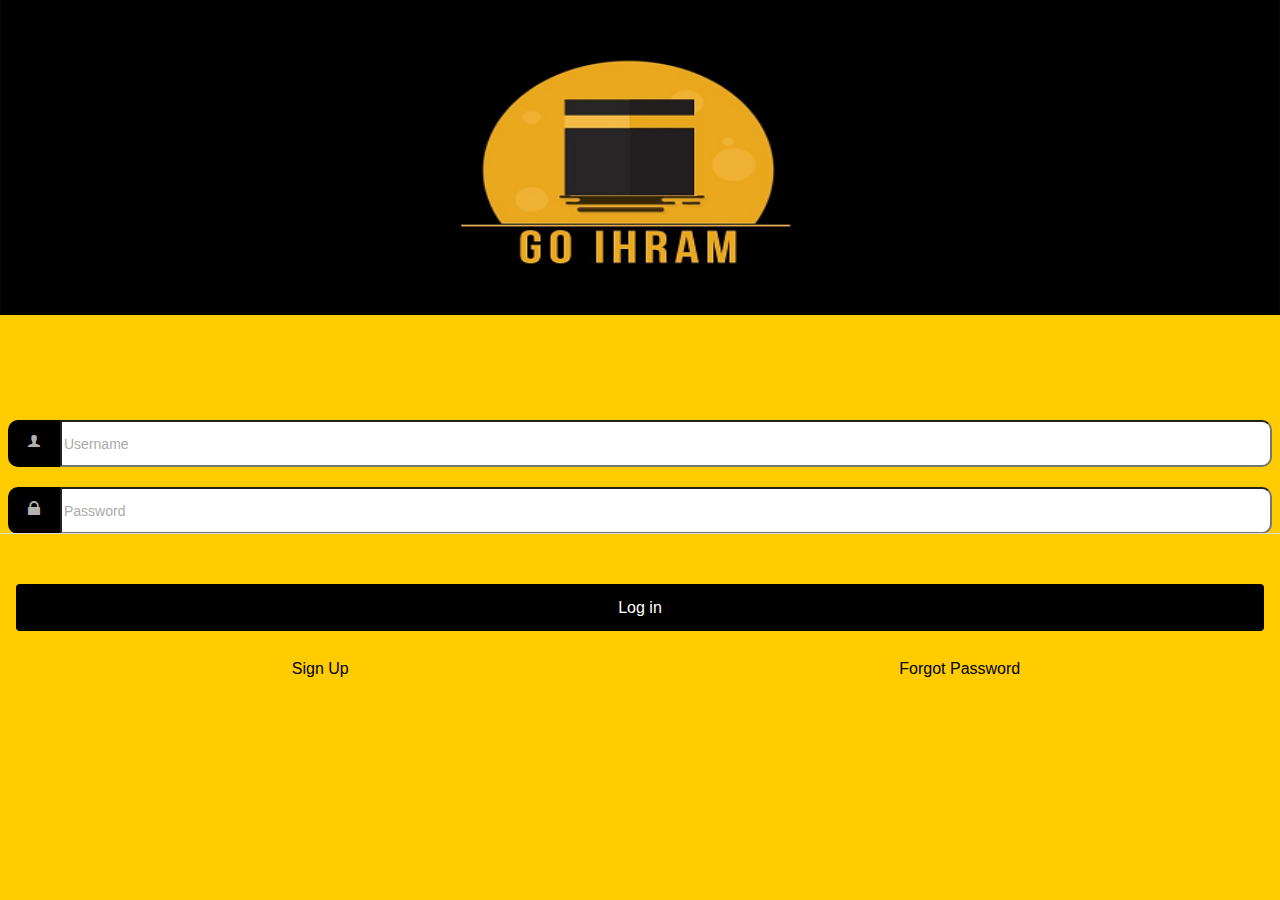
==== www/index.html @ c7a4c8c2 "www" ====
<!DOCTYPE html>
<html>

<head>
    <meta charset="utf-8">
    <meta name="viewport" content="initial-scale=1, maximum-scale=1, user-scalable=no, width=device-width">
    <title></title>

    <link href="css/rzslider.min.css" rel="stylesheet">

    <!-- compiled css output -->
    <link href="css/ionic.app.css" rel="stylesheet">
    <link href="css/style.css" rel="stylesheet">
    <!-- ionic/angularjs js -->
    <script src="lib/ionic/js/ionic.bundle.js"></script>

    <!-- cordova script (this will be a 404 during development) -->
    <script src="cordova.js"></script>

    <!-- your app's js -->
    <script src="js/app.js"></script>
    <script src="js/rzslider.min.js"></script>
    <script src="js/controllers.js"></script>
</head>

<body ng-app="starter">
    <ion-nav-view>
    </ion-nav-view>
</body>

</html>
---- www/css/rzslider.min.css ----
/*! angularjs-slider - v2.10.4 -  (c) Rafal Zajac <rzajac@gmail.com>, Valentin Hervieu <valentin@hervieu.me>, Jussi Saarivirta <jusasi@gmail.com>, Angelin Sirbu <angelin.sirbu@gmail.com> -  https://github.com/angular-slider/angularjs-slider -  2016-03-16 */
rzslider{position:relative;display:inline-block;width:100%;height:4px;margin:35px 0 15px 0;vertical-align:middle;-webkit-user-select:none;-moz-user-select:none;-ms-user-select:none;user-select:none}rzslider[disabled]{cursor:not-allowed}rzslider[disabled] .rz-pointer{cursor:not-allowed;background-color:#d8e0f3}rzslider span{position:absolute;display:inline-block;white-space:nowrap}rzslider .rz-base{width:100%;height:100%;padding:0}rzslider .rz-bar-wrapper{left:0;z-index:1;width:100%;height:32px;padding-top:16px;margin-top:-16px;box-sizing:border-box}rzslider .rz-bar-wrapper.rz-draggable{cursor:move}rzslider .rz-bar{left:0;z-index:1;width:100%;height:4px;background:#d8e0f3;-webkit-border-radius:2px;-moz-border-radius:2px;border-radius:2px}rzslider .rz-bar.rz-selection{z-index:2;background:#0db9f0;-webkit-border-radius:2px;-moz-border-radius:2px;border-radius:2px}rzslider .rz-pointer{top:-14px;z-index:3;width:32px;height:32px;cursor:pointer;background-color:#0db9f0;-webkit-border-radius:16px;-moz-border-radius:16px;border-radius:16px}rzslider .rz-pointer:after{position:absolute;top:12px;left:12px;width:8px;height:8px;background:#fff;-webkit-border-radius:4px;-moz-border-radius:4px;border-radius:4px;content:''}rzslider .rz-pointer:hover:after{background-color:#fff}rzslider .rz-pointer.rz-active{z-index:4}rzslider .rz-pointer.rz-active:after{background-color:#451aff}rzslider .rz-bubble{bottom:16px;padding:1px 3px;color:#55637d;cursor:default}rzslider .rz-bubble.rz-selection{top:16px}rzslider .rz-bubble.rz-limit{color:#55637d}rzslider .rz-ticks{position:absolute;top:-3px;left:0;z-index:1;display:-webkit-flex;display:-ms-flexbox;display:flex;width:100%;height:0;padding:0 11px;margin:0;list-style:none;box-sizing:border-box;-webkit-justify-content:space-between;-ms-flex-pack:justify;justify-content:space-between}rzslider .rz-ticks .rz-tick{width:10px;height:10px;text-align:center;cursor:pointer;background:#d8e0f3;border-radius:50%}rzslider .rz-ticks .rz-tick.rz-selected{background:#0db9f0}rzslider .rz-ticks .rz-tick .rz-tick-value{position:absolute;top:-30px;transform:translate(-50%,0)}rzslider.rz-vertical{position:relative;width:4px;height:100%;padding:0;margin:0 20px;vertical-align:baseline}rzslider.rz-vertical .rz-base{width:100%;height:100%;padding:0}rzslider.rz-vertical .rz-bar-wrapper{top:auto;left:0;width:32px;height:100%;padding:0 0 0 16px;margin:0 0 0 -16px}rzslider.rz-vertical .rz-bar{bottom:0;left:auto;width:4px;height:100%}rzslider.rz-vertical .rz-pointer{top:auto;bottom:0;left:-14px!important}rzslider.rz-vertical .rz-bubble{bottom:0;left:16px!important;margin-left:3px}rzslider.rz-vertical .rz-bubble.rz-selection{top:auto;left:16px!important}rzslider.rz-vertical .rz-ticks{top:0;left:-3px;z-index:1;width:0;height:100%;padding:11px 0;-webkit-flex-direction:column-reverse;-ms-flex-direction:column-reverse;flex-direction:column-reverse}rzslider.rz-vertical .rz-ticks .rz-tick{vertical-align:middle}rzslider.rz-vertical .rz-ticks .rz-tick .rz-tick-value{top:auto;right:-30px;transform:translate(0,-28%)}
---- www/css/ionic.app.css ----
@charset "UTF-8";
/*
To customize the look and feel of Ionic, you can override the variables
in ionic's _variables.scss file.

For example, you might change some of the default colors:

$light:                           #fff !default;
$stable:                          #f8f8f8 !default;
$positive:                        #387ef5 !default;
$calm:                            #11c1f3 !default;
$balanced:                        #33cd5f !default;
$energized:                       #ffc900 !default;
$assertive:                       #ef473a !default;
$royal:                           #886aea !default;
$dark:                            #444 !default;
*/
.my-view {
  background-color: #FFCC00;
  border-bottom-color: #FFCC00 !important; }
  .my-view ul a {
    text-align: center;
    border-top-color: #FFCC00;
    border-bottom-color: #FFCC00; }

.bg, ion-content, list, ion-header-bar {
  background: #FFCC00 !important;
  border-bottom-color: #FFCC00 !important; }

.item {
  border-width: 0px; }

input {
  width: 100%;
  border-top-right-radius: 10px;
  border-bottom-right-radius: 10px; }

/*!
  Ionicons, v2.0.1
  Created by Ben Sperry for the Ionic Framework, http://ionicons.com/
  https://twitter.com/benjsperry  https://twitter.com/ionicframework
  MIT License: https://github.com/driftyco/ionicons

  Android-style icons originally built by Google’s
  Material Design Icons: https://github.com/google/material-design-icons
  used under CC BY http://creativecommons.org/licenses/by/4.0/
  Modified icons to fit ionicon’s grid from original.
*/
@font-face {
  font-family: "Ionicons";
  src: url("../lib/ionic/fonts/ionicons.eot?v=2.0.1");
  src: url("../lib/ionic/fonts/ionicons.eot?v=2.0.1#iefix") format("embedded-opentype"), url("../lib/ionic/fonts/ionicons.ttf?v=2.0.1") format("truetype"), url("../lib/ionic/fonts/ionicons.woff?v=2.0.1") format("woff"), url("../lib/ionic/fonts/ionicons.woff") format("woff"), url("../lib/ionic/fonts/ionicons.svg?v=2.0.1#Ionicons") format("svg");
  font-weight: normal;
  font-style: normal; }

.ion, .ionicons,
.ion-alert:before,
.ion-alert-circled:before,
.ion-android-add:before,
.ion-android-add-circle:before,
.ion-android-alarm-clock:before,
.ion-android-alert:before,
.ion-android-apps:before,
.ion-android-archive:before,
.ion-android-arrow-back:before,
.ion-android-arrow-down:before,
.ion-android-arrow-dropdown:before,
.ion-android-arrow-dropdown-circle:before,
.ion-android-arrow-dropleft:before,
.ion-android-arrow-dropleft-circle:before,
.ion-android-arrow-dropright:before,
.ion-android-arrow-dropright-circle:before,
.ion-android-arrow-dropup:before,
.ion-android-arrow-dropup-circle:before,
.ion-android-arrow-forward:before,
.ion-android-arrow-up:before,
.ion-android-attach:before,
.ion-android-bar:before,
.ion-android-bicycle:before,
.ion-android-boat:before,
.ion-android-bookmark:before,
.ion-android-bulb:before,
.ion-android-bus:before,
.ion-android-calendar:before,
.ion-android-call:before,
.ion-android-camera:before,
.ion-android-cancel:before,
.ion-android-car:before,
.ion-android-cart:before,
.ion-android-chat:before,
.ion-android-checkbox:before,
.ion-android-checkbox-blank:before,
.ion-android-checkbox-outline:before,
.ion-android-checkbox-outline-blank:before,
.ion-android-checkmark-circle:before,
.ion-android-clipboard:before,
.ion-android-close:before,
.ion-android-cloud:before,
.ion-android-cloud-circle:before,
.ion-android-cloud-done:before,
.ion-android-cloud-outline:before,
.ion-android-color-palette:before,
.ion-android-compass:before,
.ion-android-contact:before,
.ion-android-contacts:before,
.ion-android-contract:before,
.ion-android-create:before,
.ion-android-delete:before,
.ion-android-desktop:before,
.ion-android-document:before,
.ion-android-done:before,
.ion-android-done-all:before,
.ion-android-download:before,
.ion-android-drafts:before,
.ion-android-exit:before,
.ion-android-expand:before,
.ion-android-favorite:before,
.ion-android-favorite-outline:before,
.ion-android-film:before,
.ion-android-folder:before,
.ion-android-folder-open:before,
.ion-android-funnel:before,
.ion-android-globe:before,
.ion-android-hand:before,
.ion-android-hangout:before,
.ion-android-happy:before,
.ion-android-home:before,
.ion-android-image:before,
.ion-android-laptop:before,
.ion-android-list:before,
.ion-android-locate:before,
.ion-android-lock:before,
.ion-android-mail:before,
.ion-android-map:before,
.ion-android-menu:before,
.ion-android-microphone:before,
.ion-android-microphone-off:before,
.ion-android-more-horizontal:before,
.ion-android-more-vertical:before,
.ion-android-navigate:before,
.ion-android-notifications:before,
.ion-android-notifications-none:before,
.ion-android-notifications-off:before,
.ion-android-open:before,
.ion-android-options:before,
.ion-android-people:before,
.ion-android-person:before,
.ion-android-person-add:before,
.ion-android-phone-landscape:before,
.ion-android-phone-portrait:before,
.ion-android-pin:before,
.ion-android-plane:before,
.ion-android-playstore:before,
.ion-android-print:before,
.ion-android-radio-button-off:before,
.ion-android-radio-button-on:before,
.ion-android-refresh:before,
.ion-android-remove:before,
.ion-android-remove-circle:before,
.ion-android-restaurant:before,
.ion-android-sad:before,
.ion-android-search:before,
.ion-android-send:before,
.ion-android-settings:before,
.ion-android-share:before,
.ion-android-share-alt:before,
.ion-android-star:before,
.ion-android-star-half:before,
.ion-android-star-outline:before,
.ion-android-stopwatch:before,
.ion-android-subway:before,
.ion-android-sunny:before,
.ion-android-sync:before,
.ion-android-textsms:before,
.ion-android-time:before,
.ion-android-train:before,
.ion-android-unlock:before,
.ion-android-upload:before,
.ion-android-volume-down:before,
.ion-android-volume-mute:before,
.ion-android-volume-off:before,
.ion-android-volume-up:before,
.ion-android-walk:before,
.ion-android-warning:before,
.ion-android-watch:before,
.ion-android-wifi:before,
.ion-aperture:before,
.ion-archive:before,
.ion-arrow-down-a:before,
.ion-arrow-down-b:before,
.ion-arrow-down-c:before,
.ion-arrow-expand:before,
.ion-arrow-graph-down-left:before,
.ion-arrow-graph-down-right:before,
.ion-arrow-graph-up-left:before,
.ion-arrow-graph-up-right:before,
.ion-arrow-left-a:before,
.ion-arrow-left-b:before,
.ion-arrow-left-c:before,
.ion-arrow-move:before,
.ion-arrow-resize:before,
.ion-arrow-return-left:before,
.ion-arrow-return-right:before,
.ion-arrow-right-a:before,
.ion-arrow-right-b:before,
.ion-arrow-right-c:before,
.ion-arrow-shrink:before,
.ion-arrow-swap:before,
.ion-arrow-up-a:before,
.ion-arrow-up-b:before,
.ion-arrow-up-c:before,
.ion-asterisk:before,
.ion-at:before,
.ion-backspace:before,
.ion-backspace-outline:before,
.ion-bag:before,
.ion-battery-charging:before,
.ion-battery-empty:before,
.ion-battery-full:before,
.ion-battery-half:before,
.ion-battery-low:before,
.ion-beaker:before,
.ion-beer:before,
.ion-bluetooth:before,
.ion-bonfire:before,
.ion-bookmark:before,
.ion-bowtie:before,
.ion-briefcase:before,
.ion-bug:before,
.ion-calculator:before,
.ion-calendar:before,
.ion-camera:before,
.ion-card:before,
.ion-cash:before,
.ion-chatbox:before,
.ion-chatbox-working:before,
.ion-chatboxes:before,
.ion-chatbubble:before,
.ion-chatbubble-working:before,
.ion-chatbubbles:before,
.ion-checkmark:before,
.ion-checkmark-circled:before,
.ion-checkmark-round:before,
.ion-chevron-down:before,
.ion-chevron-left:before,
.ion-chevron-right:before,
.ion-chevron-up:before,
.ion-clipboard:before,
.ion-clock:before,
.ion-close:before,
.ion-close-circled:before,
.ion-close-round:before,
.ion-closed-captioning:before,
.ion-cloud:before,
.ion-code:before,
.ion-code-download:before,
.ion-code-working:before,
.ion-coffee:before,
.ion-compass:before,
.ion-compose:before,
.ion-connection-bars:before,
.ion-contrast:before,
.ion-crop:before,
.ion-cube:before,
.ion-disc:before,
.ion-document:before,
.ion-document-text:before,
.ion-drag:before,
.ion-earth:before,
.ion-easel:before,
.ion-edit:before,
.ion-egg:before,
.ion-eject:before,
.ion-email:before,
.ion-email-unread:before,
.ion-erlenmeyer-flask:before,
.ion-erlenmeyer-flask-bubbles:before,
.ion-eye:before,
.ion-eye-disabled:before,
.ion-female:before,
.ion-filing:before,
.ion-film-marker:before,
.ion-fireball:before,
.ion-flag:before,
.ion-flame:before,
.ion-flash:before,
.ion-flash-off:before,
.ion-folder:before,
.ion-fork:before,
.ion-fork-repo:before,
.ion-forward:before,
.ion-funnel:before,
.ion-gear-a:before,
.ion-gear-b:before,
.ion-grid:before,
.ion-hammer:before,
.ion-happy:before,
.ion-happy-outline:before,
.ion-headphone:before,
.ion-heart:before,
.ion-heart-broken:before,
.ion-help:before,
.ion-help-buoy:before,
.ion-help-circled:before,
.ion-home:before,
.ion-icecream:before,
.ion-image:before,
.ion-images:before,
.ion-information:before,
.ion-information-circled:before,
.ion-ionic:before,
.ion-ios-alarm:before,
.ion-ios-alarm-outline:before,
.ion-ios-albums:before,
.ion-ios-albums-outline:before,
.ion-ios-americanfootball:before,
.ion-ios-americanfootball-outline:before,
.ion-ios-analytics:before,
.ion-ios-analytics-outline:before,
.ion-ios-arrow-back:before,
.ion-ios-arrow-down:before,
.ion-ios-arrow-forward:before,
.ion-ios-arrow-left:before,
.ion-ios-arrow-right:before,
.ion-ios-arrow-thin-down:before,
.ion-ios-arrow-thin-left:before,
.ion-ios-arrow-thin-right:before,
.ion-ios-arrow-thin-up:before,
.ion-ios-arrow-up:before,
.ion-ios-at:before,
.ion-ios-at-outline:before,
.ion-ios-barcode:before,
.ion-ios-barcode-outline:before,
.ion-ios-baseball:before,
.ion-ios-baseball-outline:before,
.ion-ios-basketball:before,
.ion-ios-basketball-outline:before,
.ion-ios-bell:before,
.ion-ios-bell-outline:before,
.ion-ios-body:before,
.ion-ios-body-outline:before,
.ion-ios-bolt:before,
.ion-ios-bolt-outline:before,
.ion-ios-book:before,
.ion-ios-book-outline:before,
.ion-ios-bookmarks:before,
.ion-ios-bookmarks-outline:before,
.ion-ios-box:before,
.ion-ios-box-outline:before,
.ion-ios-briefcase:before,
.ion-ios-briefcase-outline:before,
.ion-ios-browsers:before,
.ion-ios-browsers-outline:before,
.ion-ios-calculator:before,
.ion-ios-calculator-outline:before,
.ion-ios-calendar:before,
.ion-ios-calendar-outline:before,
.ion-ios-camera:before,
.ion-ios-camera-outline:before,
.ion-ios-cart:before,
.ion-ios-cart-outline:before,
.ion-ios-chatboxes:before,
.ion-ios-chatboxes-outline:before,
.ion-ios-chatbubble:before,
.ion-ios-chatbubble-outline:before,
.ion-ios-checkmark:before,
.ion-ios-checkmark-empty:before,
.ion-ios-checkmark-outline:before,
.ion-ios-circle-filled:before,
.ion-ios-circle-outline:before,
.ion-ios-clock:before,
.ion-ios-clock-outline:before,
.ion-ios-close:before,
.ion-ios-close-empty:before,
.ion-ios-close-outline:before,
.ion-ios-cloud:before,
.ion-ios-cloud-download:before,
.ion-ios-cloud-download-outline:before,
.ion-ios-cloud-outline:before,
.ion-ios-cloud-upload:before,
.ion-ios-cloud-upload-outline:before,
.ion-ios-cloudy:before,
.ion-ios-cloudy-night:before,
.ion-ios-cloudy-night-outline:before,
.ion-ios-cloudy-outline:before,
.ion-ios-cog:before,
.ion-ios-cog-outline:before,
.ion-ios-color-filter:before,
.ion-ios-color-filter-outline:before,
.ion-ios-color-wand:before,
.ion-ios-color-wand-outline:before,
.ion-ios-compose:before,
.ion-ios-compose-outline:before,
.ion-ios-contact:before,
.ion-ios-contact-outline:before,
.ion-ios-copy:before,
.ion-ios-copy-outline:before,
.ion-ios-crop:before,
.ion-ios-crop-strong:before,
.ion-ios-download:before,
.ion-ios-download-outline:before,
.ion-ios-drag:before,
.ion-ios-email:before,
.ion-ios-email-outline:before,
.ion-ios-eye:before,
.ion-ios-eye-outline:before,
.ion-ios-fastforward:before,
.ion-ios-fastforward-outline:before,
.ion-ios-filing:before,
.ion-ios-filing-outline:before,
.ion-ios-film:before,
.ion-ios-film-outline:before,
.ion-ios-flag:before,
.ion-ios-flag-outline:before,
.ion-ios-flame:before,
.ion-ios-flame-outline:before,
.ion-ios-flask:before,
.ion-ios-flask-outline:before,
.ion-ios-flower:before,
.ion-ios-flower-outline:before,
.ion-ios-folder:before,
.ion-ios-folder-outline:before,
.ion-ios-football:before,
.ion-ios-football-outline:before,
.ion-ios-game-controller-a:before,
.ion-ios-game-controller-a-outline:before,
.ion-ios-game-controller-b:before,
.ion-ios-game-controller-b-outline:before,
.ion-ios-gear:before,
.ion-ios-gear-outline:before,
.ion-ios-glasses:before,
.ion-ios-glasses-outline:before,
.ion-ios-grid-view:before,
.ion-ios-grid-view-outline:before,
.ion-ios-heart:before,
.ion-ios-heart-outline:before,
.ion-ios-help:before,
.ion-ios-help-empty:before,
.ion-ios-help-outline:before,
.ion-ios-home:before,
.ion-ios-home-outline:before,
.ion-ios-infinite:before,
.ion-ios-infinite-outline:before,
.ion-ios-information:before,
.ion-ios-information-empty:before,
.ion-ios-information-outline:before,
.ion-ios-ionic-outline:before,
.ion-ios-keypad:before,
.ion-ios-keypad-outline:before,
.ion-ios-lightbulb:before,
.ion-ios-lightbulb-outline:before,
.ion-ios-list:before,
.ion-ios-list-outline:before,
.ion-ios-location:before,
.ion-ios-location-outline:before,
.ion-ios-locked:before,
.ion-ios-locked-outline:before,
.ion-ios-loop:before,
.ion-ios-loop-strong:before,
.ion-ios-medical:before,
.ion-ios-medical-outline:before,
.ion-ios-medkit:before,
.ion-ios-medkit-outline:before,
.ion-ios-mic:before,
.ion-ios-mic-off:before,
.ion-ios-mic-outline:before,
.ion-ios-minus:before,
.ion-ios-minus-empty:before,
.ion-ios-minus-outline:before,
.ion-ios-monitor:before,
.ion-ios-monitor-outline:before,
.ion-ios-moon:before,
.ion-ios-moon-outline:before,
.ion-ios-more:before,
.ion-ios-more-outline:before,
.ion-ios-musical-note:before,
.ion-ios-musical-notes:before,
.ion-ios-navigate:before,
.ion-ios-navigate-outline:before,
.ion-ios-nutrition:before,
.ion-ios-nutrition-outline:before,
.ion-ios-paper:before,
.ion-ios-paper-outline:before,
.ion-ios-paperplane:before,
.ion-ios-paperplane-outline:before,
.ion-ios-partlysunny:before,
.ion-ios-partlysunny-outline:before,
.ion-ios-pause:before,
.ion-ios-pause-outline:before,
.ion-ios-paw:before,
.ion-ios-paw-outline:before,
.ion-ios-people:before,
.ion-ios-people-outline:before,
.ion-ios-person:before,
.ion-ios-person-outline:before,
.ion-ios-personadd:before,
.ion-ios-personadd-outline:before,
.ion-ios-photos:before,
.ion-ios-photos-outline:before,
.ion-ios-pie:before,
.ion-ios-pie-outline:before,
.ion-ios-pint:before,
.ion-ios-pint-outline:before,
.ion-ios-play:before,
.ion-ios-play-outline:before,
.ion-ios-plus:before,
.ion-ios-plus-empty:before,
.ion-ios-plus-outline:before,
.ion-ios-pricetag:before,
.ion-ios-pricetag-outline:before,
.ion-ios-pricetags:before,
.ion-ios-pricetags-outline:before,
.ion-ios-printer:before,
.ion-ios-printer-outline:before,
.ion-ios-pulse:before,
.ion-ios-pulse-strong:before,
.ion-ios-rainy:before,
.ion-ios-rainy-outline:before,
.ion-ios-recording:before,
.ion-ios-recording-outline:before,
.ion-ios-redo:before,
.ion-ios-redo-outline:before,
.ion-ios-refresh:before,
.ion-ios-refresh-empty:before,
.ion-ios-refresh-outline:before,
.ion-ios-reload:before,
.ion-ios-reverse-camera:before,
.ion-ios-reverse-camera-outline:before,
.ion-ios-rewind:before,
.ion-ios-rewind-outline:before,
.ion-ios-rose:before,
.ion-ios-rose-outline:before,
.ion-ios-search:before,
.ion-ios-search-strong:before,
.ion-ios-settings:before,
.ion-ios-settings-strong:before,
.ion-ios-shuffle:before,
.ion-ios-shuffle-strong:before,
.ion-ios-skipbackward:before,
.ion-ios-skipbackward-outline:before,
.ion-ios-skipforward:before,
.ion-ios-skipforward-outline:before,
.ion-ios-snowy:before,
.ion-ios-speedometer:before,
.ion-ios-speedometer-outline:before,
.ion-ios-star:before,
.ion-ios-star-half:before,
.ion-ios-star-outline:before,
.ion-ios-stopwatch:before,
.ion-ios-stopwatch-outline:before,
.ion-ios-sunny:before,
.ion-ios-sunny-outline:before,
.ion-ios-telephone:before,
.ion-ios-telephone-outline:before,
.ion-ios-tennisball:before,
.ion-ios-tennisball-outline:before,
.ion-ios-thunderstorm:before,
.ion-ios-thunderstorm-outline:before,
.ion-ios-time:before,
.ion-ios-time-outline:before,
.ion-ios-timer:before,
.ion-ios-timer-outline:before,
.ion-ios-toggle:before,
.ion-ios-toggle-outline:before,
.ion-ios-trash:before,
.ion-ios-trash-outline:before,
.ion-ios-undo:before,
.ion-ios-undo-outline:before,
.ion-ios-unlocked:before,
.ion-ios-unlocked-outline:before,
.ion-ios-upload:before,
.ion-ios-upload-outline:before,
.ion-ios-videocam:before,
.ion-ios-videocam-outline:before,
.ion-ios-volume-high:before,
.ion-ios-volume-low:before,
.ion-ios-wineglass:before,
.ion-ios-wineglass-outline:before,
.ion-ios-world:before,
.ion-ios-world-outline:before,
.ion-ipad:before,
.ion-iphone:before,
.ion-ipod:before,
.ion-jet:before,
.ion-key:before,
.ion-knife:before,
.ion-laptop:before,
.ion-leaf:before,
.ion-levels:before,
.ion-lightbulb:before,
.ion-link:before,
.ion-load-a:before,
.ion-load-b:before,
.ion-load-c:before,
.ion-load-d:before,
.ion-location:before,
.ion-lock-combination:before,
.ion-locked:before,
.ion-log-in:before,
.ion-log-out:before,
.ion-loop:before,
.ion-magnet:before,
.ion-male:before,
.ion-man:before,
.ion-map:before,
.ion-medkit:before,
.ion-merge:before,
.ion-mic-a:before,
.ion-mic-b:before,
.ion-mic-c:before,
.ion-minus:before,
.ion-minus-circled:before,
.ion-minus-round:before,
.ion-model-s:before,
.ion-monitor:before,
.ion-more:before,
.ion-mouse:before,
.ion-music-note:before,
.ion-navicon:before,
.ion-navicon-round:before,
.ion-navigate:before,
.ion-network:before,
.ion-no-smoking:before,
.ion-nuclear:before,
.ion-outlet:before,
.ion-paintbrush:before,
.ion-paintbucket:before,
.ion-paper-airplane:before,
.ion-paperclip:before,
.ion-pause:before,
.ion-person:before,
.ion-person-add:before,
.ion-person-stalker:before,
.ion-pie-graph:before,
.ion-pin:before,
.ion-pinpoint:before,
.ion-pizza:before,
.ion-plane:before,
.ion-planet:before,
.ion-play:before,
.ion-playstation:before,
.ion-plus:before,
.ion-plus-circled:before,
.ion-plus-round:before,
.ion-podium:before,
.ion-pound:before,
.ion-power:before,
.ion-pricetag:before,
.ion-pricetags:before,
.ion-printer:before,
.ion-pull-request:before,
.ion-qr-scanner:before,
.ion-quote:before,
.ion-radio-waves:before,
.ion-record:before,
.ion-refresh:before,
.ion-reply:before,
.ion-reply-all:before,
.ion-ribbon-a:before,
.ion-ribbon-b:before,
.ion-sad:before,
.ion-sad-outline:before,
.ion-scissors:before,
.ion-search:before,
.ion-settings:before,
.ion-share:before,
.ion-shuffle:before,
.ion-skip-backward:before,
.ion-skip-forward:before,
.ion-social-android:before,
.ion-social-android-outline:before,
.ion-social-angular:before,
.ion-social-angular-outline:before,
.ion-social-apple:before,
.ion-social-apple-outline:before,
.ion-social-bitcoin:before,
.ion-social-bitcoin-outline:before,
.ion-social-buffer:before,
.ion-social-buffer-outline:before,
.ion-social-chrome:before,
.ion-social-chrome-outline:before,
.ion-social-codepen:before,
.ion-social-codepen-outline:before,
.ion-social-css3:before,
.ion-social-css3-outline:before,
.ion-social-designernews:before,
.ion-social-designernews-outline:before,
.ion-social-dribbble:before,
.ion-social-dribbble-outline:before,
.ion-social-dropbox:before,
.ion-social-dropbox-outline:before,
.ion-social-euro:before,
.ion-social-euro-outline:before,
.ion-social-facebook:before,
.ion-social-facebook-outline:before,
.ion-social-foursquare:before,
.ion-social-foursquare-outline:before,
.ion-social-freebsd-devil:before,
.ion-social-github:before,
.ion-social-github-outline:before,
.ion-social-google:before,
.ion-social-google-outline:before,
.ion-social-googleplus:before,
.ion-social-googleplus-outline:before,
.ion-social-hackernews:before,
.ion-social-hackernews-outline:before,
.ion-social-html5:before,
.ion-social-html5-outline:before,
.ion-social-instagram:before,
.ion-social-instagram-outline:before,
.ion-social-javascript:before,
.ion-social-javascript-outline:before,
.ion-social-linkedin:before,
.ion-social-linkedin-outline:before,
.ion-social-markdown:before,
.ion-social-nodejs:before,
.ion-social-octocat:before,
.ion-social-pinterest:before,
.ion-social-pinterest-outline:before,
.ion-social-python:before,
.ion-social-reddit:before,
.ion-social-reddit-outline:before,
.ion-social-rss:before,
.ion-social-rss-outline:before,
.ion-social-sass:before,
.ion-social-skype:before,
.ion-social-skype-outline:before,
.ion-social-snapchat:before,
.ion-social-snapchat-outline:before,
.ion-social-tumblr:before,
.ion-social-tumblr-outline:before,
.ion-social-tux:before,
.ion-social-twitch:before,
.ion-social-twitch-outline:before,
.ion-social-twitter:before,
.ion-social-twitter-outline:before,
.ion-social-usd:before,
.ion-social-usd-outline:before,
.ion-social-vimeo:before,
.ion-social-vimeo-outline:before,
.ion-social-whatsapp:before,
.ion-social-whatsapp-outline:before,
.ion-social-windows:before,
.ion-social-windows-outline:before,
.ion-social-wordpress:before,
.ion-social-wordpress-outline:before,
.ion-social-yahoo:before,
.ion-social-yahoo-outline:before,
.ion-social-yen:before,
.ion-social-yen-outline:before,
.ion-social-youtube:before,
.ion-social-youtube-outline:before,
.ion-soup-can:before,
.ion-soup-can-outline:before,
.ion-speakerphone:before,
.ion-speedometer:before,
.ion-spoon:before,
.ion-star:before,
.ion-stats-bars:before,
.ion-steam:before,
.ion-stop:before,
.ion-thermometer:before,
.ion-thumbsdown:before,
.ion-thumbsup:before,
.ion-toggle:before,
.ion-toggle-filled:before,
.ion-transgender:before,
.ion-trash-a:before,
.ion-trash-b:before,
.ion-trophy:before,
.ion-tshirt:before,
.ion-tshirt-outline:before,
.ion-umbrella:before,
.ion-university:before,
.ion-unlocked:before,
.ion-upload:before,
.ion-usb:before,
.ion-videocamera:before,
.ion-volume-high:before,
.ion-volume-low:before,
.ion-volume-medium:before,
.ion-volume-mute:before,
.ion-wand:before,
.ion-waterdrop:before,
.ion-wifi:before,
.ion-wineglass:before,
.ion-woman:before,
.ion-wrench:before,
.ion-xbox:before {
  display: inline-block;
  font-family: "Ionicons";
  speak: none;
  font-style: normal;
  font-weight: normal;
  font-variant: normal;
  text-transform: none;
  text-rendering: auto;
  line-height: 1;
  -webkit-font-smoothing: antialiased;
  -moz-osx-font-smoothing: grayscale; }

.ion-alert:before {
  content: ""; }

.ion-alert-circled:before {
  content: ""; }

.ion-android-add:before {
  content: ""; }

.ion-android-add-circle:before {
  content: ""; }

.ion-android-alarm-clock:before {
  content: ""; }

.ion-android-alert:before {
  content: ""; }

.ion-android-apps:before {
  content: ""; }

.ion-android-archive:before {
  content: ""; }

.ion-android-arrow-back:before {
  content: ""; }

.ion-android-arrow-down:before {
  content: ""; }

.ion-android-arrow-dropdown:before {
  content: ""; }

.ion-android-arrow-dropdown-circle:before {
  content: ""; }

.ion-android-arrow-dropleft:before {
  content: ""; }

.ion-android-arrow-dropleft-circle:before {
  content: ""; }

.ion-android-arrow-dropright:before {
  content: ""; }

.ion-android-arrow-dropright-circle:before {
  content: ""; }

.ion-android-arrow-dropup:before {
  content: ""; }

.ion-android-arrow-dropup-circle:before {
  content: ""; }

.ion-android-arrow-forward:before {
  content: ""; }

.ion-android-arrow-up:before {
  content: ""; }

.ion-android-attach:before {
  content: ""; }

.ion-android-bar:before {
  content: ""; }

.ion-android-bicycle:before {
  content: ""; }

.ion-android-boat:before {
  content: ""; }

.ion-android-bookmark:before {
  content: ""; }

.ion-android-bulb:before {
  content: ""; }

.ion-android-bus:before {
  content: ""; }

.ion-android-calendar:before {
  content: ""; }

.ion-android-call:before {
  content: ""; }

.ion-android-camera:before {
  content: ""; }

.ion-android-cancel:before {
  content: ""; }

.ion-android-car:before {
  content: ""; }

.ion-android-cart:before {
  content: ""; }

.ion-android-chat:before {
  content: ""; }

.ion-android-checkbox:before {
  content: ""; }

.ion-android-checkbox-blank:before {
  content: ""; }

.ion-android-checkbox-outline:before {
  content: ""; }

.ion-android-checkbox-outline-blank:before {
  content: ""; }

.ion-android-checkmark-circle:before {
  content: ""; }

.ion-android-clipboard:before {
  content: ""; }

.ion-android-close:before {
  content: ""; }

.ion-android-cloud:before {
  content: ""; }

.ion-android-cloud-circle:before {
  content: ""; }

.ion-android-cloud-done:before {
  content: ""; }

.ion-android-cloud-outline:before {
  content: ""; }

.ion-android-color-palette:before {
  content: ""; }

.ion-android-compass:before {
  content: ""; }

.ion-android-contact:before {
  content: ""; }

.ion-android-contacts:before {
  content: ""; }

.ion-android-contract:before {
  content: ""; }

.ion-android-create:before {
  content: ""; }

.ion-android-delete:before {
  content: ""; }

.ion-android-desktop:before {
  content: ""; }

.ion-android-document:before {
  content: ""; }

.ion-android-done:before {
  content: ""; }

.ion-android-done-all:before {
  content: ""; }

.ion-android-download:before {
  content: ""; }

.ion-android-drafts:before {
  content: ""; }

.ion-android-exit:before {
  content: ""; }

.ion-android-expand:before {
  content: ""; }

.ion-android-favorite:before {
  content: ""; }

.ion-android-favorite-outline:before {
  content: ""; }

.ion-android-film:before {
  content: ""; }

.ion-android-folder:before {
  content: ""; }

.ion-android-folder-open:before {
  content: ""; }

.ion-android-funnel:before {
  content: ""; }

.ion-android-globe:before {
  content: ""; }

.ion-android-hand:before {
  content: ""; }

.ion-android-hangout:before {
  content: ""; }

.ion-android-happy:before {
  content: ""; }

.ion-android-home:before {
  content: ""; }

.ion-android-image:before {
  content: ""; }

.ion-android-laptop:before {
  content: ""; }

.ion-android-list:before {
  content: ""; }

.ion-android-locate:before {
  content: ""; }

.ion-android-lock:before {
  content: ""; }

.ion-android-mail:before {
  content: ""; }

.ion-android-map:before {
  content: ""; }

.ion-android-menu:before {
  content: ""; }

.ion-android-microphone:before {
  content: ""; }

.ion-android-microphone-off:before {
  content: ""; }

.ion-android-more-horizontal:before {
  content: ""; }

.ion-android-more-vertical:before {
  content: ""; }

.ion-android-navigate:before {
  content: ""; }

.ion-android-notifications:before {
  content: ""; }

.ion-android-notifications-none:before {
  content: ""; }

.ion-android-notifications-off:before {
  content: ""; }

.ion-android-open:before {
  content: ""; }

.ion-android-options:before {
  content: ""; }

.ion-android-people:before {
  content: ""; }

.ion-android-person:before {
  content: ""; }

.ion-android-person-add:before {
  content: ""; }

.ion-android-phone-landscape:before {
  content: ""; }

.ion-android-phone-portrait:before {
  content: ""; }

.ion-android-pin:before {
  content: ""; }

.ion-android-plane:before {
  content: ""; }

.ion-android-playstore:before {
  content: ""; }

.ion-android-print:before {
  content: ""; }

.ion-android-radio-button-off:before {
  content: ""; }

.ion-android-radio-button-on:before {
  content: ""; }

.ion-android-refresh:before {
  content: ""; }

.ion-android-remove:before {
  content: ""; }

.ion-android-remove-circle:before {
  content: ""; }

.ion-android-restaurant:before {
  content: ""; }

.ion-android-sad:before {
  content: ""; }

.ion-android-search:before {
  content: ""; }

.ion-android-send:before {
  content: ""; }

.ion-android-settings:before {
  content: ""; }

.ion-android-share:before {
  content: ""; }

.ion-android-share-alt:before {
  content: ""; }

.ion-android-star:before {
  content: ""; }

.ion-android-star-half:before {
  content: ""; }

.ion-android-star-outline:before {
  content: ""; }

.ion-android-stopwatch:before {
  content: ""; }

.ion-android-subway:before {
  content: ""; }

.ion-android-sunny:before {
  content: ""; }

.ion-android-sync:before {
  content: ""; }

.ion-android-textsms:before {
  content: ""; }

.ion-android-time:before {
  content: ""; }

.ion-android-train:before {
  content: ""; }

.ion-android-unlock:before {
  content: ""; }

.ion-android-upload:before {
  content: ""; }

.ion-android-volume-down:before {
  content: ""; }

.ion-android-volume-mute:before {
  content: ""; }

.ion-android-volume-off:before {
  content: ""; }

.ion-android-volume-up:before {
  content: ""; }

.ion-android-walk:before {
  content: ""; }

.ion-android-warning:before {
  content: ""; }

.ion-android-watch:before {
  content: ""; }

.ion-android-wifi:before {
  content: ""; }

.ion-aperture:before {
  content: ""; }

.ion-archive:before {
  content: ""; }

.ion-arrow-down-a:before {
  content: ""; }

.ion-arrow-down-b:before {
  content: ""; }

.ion-arrow-down-c:before {
  content: ""; }

.ion-arrow-expand:before {
  content: ""; }

.ion-arrow-graph-down-left:before {
  content: ""; }

.ion-arrow-graph-down-right:before {
  content: ""; }

.ion-arrow-graph-up-left:before {
  content: ""; }

.ion-arrow-graph-up-right:before {
  content: ""; }

.ion-arrow-left-a:before {
  content: ""; }

.ion-arrow-left-b:before {
  content: ""; }

.ion-arrow-left-c:before {
  content: ""; }

.ion-arrow-move:before {
  content: ""; }

.ion-arrow-resize:before {
  content: ""; }

.ion-arrow-return-left:before {
  content: ""; }

.ion-arrow-return-right:before {
  content: ""; }

.ion-arrow-right-a:before {
  content: ""; }

.ion-arrow-right-b:before {
  content: ""; }

.ion-arrow-right-c:before {
  content: ""; }

.ion-arrow-shrink:before {
  content: ""; }

.ion-arrow-swap:before {
  content: ""; }

.ion-arrow-up-a:before {
  content: ""; }

.ion-arrow-up-b:before {
  content: ""; }

.ion-arrow-up-c:before {
  content: ""; }

.ion-asterisk:before {
  content: ""; }

.ion-at:before {
  content: ""; }

.ion-backspace:before {
  content: ""; }

.ion-backspace-outline:before {
  content: ""; }

.ion-bag:before {
  content: ""; }

.ion-battery-charging:before {
  content: ""; }

.ion-battery-empty:before {
  content: ""; }

.ion-battery-full:before {
  content: ""; }

.ion-battery-half:before {
  content: ""; }

.ion-battery-low:before {
  content: ""; }

.ion-beaker:before {
  content: ""; }

.ion-beer:before {
  content: ""; }

.ion-bluetooth:before {
  content: ""; }

.ion-bonfire:before {
  content: ""; }

.ion-bookmark:before {
  content: ""; }

.ion-bowtie:before {
  content: ""; }

.ion-briefcase:before {
  content: ""; }

.ion-bug:before {
  content: ""; }

.ion-calculator:before {
  content: ""; }

.ion-calendar:before {
  content: ""; }

.ion-camera:before {
  content: ""; }

.ion-card:before {
  content: ""; }

.ion-cash:before {
  content: ""; }

.ion-chatbox:before {
  content: ""; }

.ion-chatbox-working:before {
  content: ""; }

.ion-chatboxes:before {
  content: ""; }

.ion-chatbubble:before {
  content: ""; }

.ion-chatbubble-working:before {
  content: ""; }

.ion-chatbubbles:before {
  content: ""; }

.ion-checkmark:before {
  content: ""; }

.ion-checkmark-circled:before {
  content: ""; }

.ion-checkmark-round:before {
  content: ""; }

.ion-chevron-down:before {
  content: ""; }

.ion-chevron-left:before {
  content: ""; }

.ion-chevron-right:before {
  content: ""; }

.ion-chevron-up:before {
  content: ""; }

.ion-clipboard:before {
  content: ""; }

.ion-clock:before {
  content: ""; }

.ion-close:before {
  content: ""; }

.ion-close-circled:before {
  content: ""; }

.ion-close-round:before {
  content: ""; }

.ion-closed-captioning:before {
  content: ""; }

.ion-cloud:before {
  content: ""; }

.ion-code:before {
  content: ""; }

.ion-code-download:before {
  content: ""; }

.ion-code-working:before {
  content: ""; }

.ion-coffee:before {
  content: ""; }

.ion-compass:before {
  content: ""; }

.ion-compose:before {
  content: ""; }

.ion-connection-bars:before {
  content: ""; }

.ion-contrast:before {
  content: ""; }

.ion-crop:before {
  content: ""; }

.ion-cube:before {
  content: ""; }

.ion-disc:before {
  content: ""; }

.ion-document:before {
  content: ""; }

.ion-document-text:before {
  content: ""; }

.ion-drag:before {
  content: ""; }

.ion-earth:before {
  content: ""; }

.ion-easel:before {
  content: ""; }

.ion-edit:before {
  content: ""; }

.ion-egg:before {
  content: ""; }

.ion-eject:before {
  content: ""; }

.ion-email:before {
  content: ""; }

.ion-email-unread:before {
  content: ""; }

.ion-erlenmeyer-flask:before {
  content: ""; }

.ion-erlenmeyer-flask-bubbles:before {
  content: ""; }

.ion-eye:before {
  content: ""; }

.ion-eye-disabled:before {
  content: ""; }

.ion-female:before {
  content: ""; }

.ion-filing:before {
  content: ""; }

.ion-film-marker:before {
  content: ""; }

.ion-fireball:before {
  content: ""; }

.ion-flag:before {
  content: ""; }

.ion-flame:before {
  content: ""; }

.ion-flash:before {
  content: ""; }

.ion-flash-off:before {
  content: ""; }

.ion-folder:before {
  content: ""; }

.ion-fork:before {
  content: ""; }

.ion-fork-repo:before {
  content: ""; }

.ion-forward:before {
  content: ""; }

.ion-funnel:before {
  content: ""; }

.ion-gear-a:before {
  content: ""; }

.ion-gear-b:before {
  content: ""; }

.ion-grid:before {
  content: ""; }

.ion-hammer:before {
  content: ""; }

.ion-happy:before {
  content: ""; }

.ion-happy-outline:before {
  content: ""; }

.ion-headphone:before {
  content: ""; }

.ion-heart:before {
  content: ""; }

.ion-heart-broken:before {
  content: ""; }

.ion-help:before {
  content: ""; }

.ion-help-buoy:before {
  content: ""; }

.ion-help-circled:before {
  content: ""; }

.ion-home:before {
  content: ""; }

.ion-icecream:before {
  content: ""; }

.ion-image:before {
  content: ""; }

.ion-images:before {
  content: ""; }

.ion-information:before {
  content: ""; }

.ion-information-circled:before {
  content: ""; }

.ion-ionic:before {
  content: ""; }

.ion-ios-alarm:before {
  content: ""; }

.ion-ios-alarm-outline:before {
  content: ""; }

.ion-ios-albums:before {
  content: ""; }

.ion-ios-albums-outline:before {
  content: ""; }

.ion-ios-americanfootball:before {
  content: ""; }

.ion-ios-americanfootball-outline:before {
  content: ""; }

.ion-ios-analytics:before {
  content: ""; }

.ion-ios-analytics-outline:before {
  content: ""; }

.ion-ios-arrow-back:before {
  content: ""; }

.ion-ios-arrow-down:before {
  content: ""; }

.ion-ios-arrow-forward:before {
  content: ""; }

.ion-ios-arrow-left:before {
  content: ""; }

.ion-ios-arrow-right:before {
  content: ""; }

.ion-ios-arrow-thin-down:before {
  content: ""; }

.ion-ios-arrow-thin-left:before {
  content: ""; }

.ion-ios-arrow-thin-right:before {
  content: ""; }

.ion-ios-arrow-thin-up:before {
  content: ""; }

.ion-ios-arrow-up:before {
  content: ""; }

.ion-ios-at:before {
  content: ""; }

.ion-ios-at-outline:before {
  content: ""; }

.ion-ios-barcode:before {
  content: ""; }

.ion-ios-barcode-outline:before {
  content: ""; }

.ion-ios-baseball:before {
  content: ""; }

.ion-ios-baseball-outline:before {
  content: ""; }

.ion-ios-basketball:before {
  content: ""; }

.ion-ios-basketball-outline:before {
  content: ""; }

.ion-ios-bell:before {
  content: ""; }

.ion-ios-bell-outline:before {
  content: ""; }

.ion-ios-body:before {
  content: ""; }

.ion-ios-body-outline:before {
  content: ""; }

.ion-ios-bolt:before {
  content: ""; }

.ion-ios-bolt-outline:before {
  content: ""; }

.ion-ios-book:before {
  content: ""; }

.ion-ios-book-outline:before {
  content: ""; }

.ion-ios-bookmarks:before {
  content: ""; }

.ion-ios-bookmarks-outline:before {
  content: ""; }

.ion-ios-box:before {
  content: ""; }

.ion-ios-box-outline:before {
  content: ""; }

.ion-ios-briefcase:before {
  content: ""; }

.ion-ios-briefcase-outline:before {
  content: ""; }

.ion-ios-browsers:before {
  content: ""; }

.ion-ios-browsers-outline:before {
  content: ""; }

.ion-ios-calculator:before {
  content: ""; }

.ion-ios-calculator-outline:before {
  content: ""; }

.ion-ios-calendar:before {
  content: ""; }

.ion-ios-calendar-outline:before {
  content: ""; }

.ion-ios-camera:before {
  content: ""; }

.ion-ios-camera-outline:before {
  content: ""; }

.ion-ios-cart:before {
  content: ""; }

.ion-ios-cart-outline:before {
  content: ""; }

.ion-ios-chatboxes:before {
  content: ""; }

.ion-ios-chatboxes-outline:before {
  content: ""; }

.ion-ios-chatbubble:before {
  content: ""; }

.ion-ios-chatbubble-outline:before {
  content: ""; }

.ion-ios-checkmark:before {
  content: ""; }

.ion-ios-checkmark-empty:before {
  content: ""; }

.ion-ios-checkmark-outline:before {
  content: ""; }

.ion-ios-circle-filled:before {
  content: ""; }

.ion-ios-circle-outline:before {
  content: ""; }

.ion-ios-clock:before {
  content: ""; }

.ion-ios-clock-outline:before {
  content: ""; }

.ion-ios-close:before {
  content: ""; }

.ion-ios-close-empty:before {
  content: ""; }

.ion-ios-close-outline:before {
  content: ""; }

.ion-ios-cloud:before {
  content: ""; }

.ion-ios-cloud-download:before {
  content: ""; }

.ion-ios-cloud-download-outline:before {
  content: ""; }

.ion-ios-cloud-outline:before {
  content: ""; }

.ion-ios-cloud-upload:before {
  content: ""; }

.ion-ios-cloud-upload-outline:before {
  content: ""; }

.ion-ios-cloudy:before {
  content: ""; }

.ion-ios-cloudy-night:before {
  content: ""; }

.ion-ios-cloudy-night-outline:before {
  content: ""; }

.ion-ios-cloudy-outline:before {
  content: ""; }

.ion-ios-cog:before {
  content: ""; }

.ion-ios-cog-outline:before {
  content: ""; }

.ion-ios-color-filter:before {
  content: ""; }

.ion-ios-color-filter-outline:before {
  content: ""; }

.ion-ios-color-wand:before {
  content: ""; }

.ion-ios-color-wand-outline:before {
  content: ""; }

.ion-ios-compose:before {
  content: ""; }

.ion-ios-compose-outline:before {
  content: ""; }

.ion-ios-contact:before {
  content: ""; }

.ion-ios-contact-outline:before {
  content: ""; }

.ion-ios-copy:before {
  content: ""; }

.ion-ios-copy-outline:before {
  content: ""; }

.ion-ios-crop:before {
  content: ""; }

.ion-ios-crop-strong:before {
  content: ""; }

.ion-ios-download:before {
  content: ""; }

.ion-ios-download-outline:before {
  content: ""; }

.ion-ios-drag:before {
  content: ""; }

.ion-ios-email:before {
  content: ""; }

.ion-ios-email-outline:before {
  content: ""; }

.ion-ios-eye:before {
  content: ""; }

.ion-ios-eye-outline:before {
  content: ""; }

.ion-ios-fastforward:before {
  content: ""; }

.ion-ios-fastforward-outline:before {
  content: ""; }

.ion-ios-filing:before {
  content: ""; }

.ion-ios-filing-outline:before {
  content: ""; }

.ion-ios-film:before {
  content: ""; }

.ion-ios-film-outline:before {
  content: ""; }

.ion-ios-flag:before {
  content: ""; }

.ion-ios-flag-outline:before {
  content: ""; }

.ion-ios-flame:before {
  content: ""; }

.ion-ios-flame-outline:before {
  content: ""; }

.ion-ios-flask:before {
  content: ""; }

.ion-ios-flask-outline:before {
  content: ""; }

.ion-ios-flower:before {
  content: ""; }

.ion-ios-flower-outline:before {
  content: ""; }

.ion-ios-folder:before {
  content: ""; }

.ion-ios-folder-outline:before {
  content: ""; }

.ion-ios-football:before {
  content: ""; }

.ion-ios-football-outline:before {
  content: ""; }

.ion-ios-game-controller-a:before {
  content: ""; }

.ion-ios-game-controller-a-outline:before {
  content: ""; }

.ion-ios-game-controller-b:before {
  content: ""; }

.ion-ios-game-controller-b-outline:before {
  content: ""; }

.ion-ios-gear:before {
  content: ""; }

.ion-ios-gear-outline:before {
  content: ""; }

.ion-ios-glasses:before {
  content: ""; }

.ion-ios-glasses-outline:before {
  content: ""; }

.ion-ios-grid-view:before {
  content: ""; }

.ion-ios-grid-view-outline:before {
  content: ""; }

.ion-ios-heart:before {
  content: ""; }

.ion-ios-heart-outline:before {
  content: ""; }

.ion-ios-help:before {
  content: ""; }

.ion-ios-help-empty:before {
  content: ""; }

.ion-ios-help-outline:before {
  content: ""; }

.ion-ios-home:before {
  content: ""; }

.ion-ios-home-outline:before {
  content: ""; }

.ion-ios-infinite:before {
  content: ""; }

.ion-ios-infinite-outline:before {
  content: ""; }

.ion-ios-information:before {
  content: ""; }

.ion-ios-information-empty:before {
  content: ""; }

.ion-ios-information-outline:before {
  content: ""; }

.ion-ios-ionic-outline:before {
  content: ""; }

.ion-ios-keypad:before {
  content: ""; }

.ion-ios-keypad-outline:before {
  content: ""; }

.ion-ios-lightbulb:before {
  content: ""; }

.ion-ios-lightbulb-outline:before {
  content: ""; }

.ion-ios-list:before {
  content: ""; }

.ion-ios-list-outline:before {
  content: ""; }

.ion-ios-location:before {
  content: ""; }

.ion-ios-location-outline:before {
  content: ""; }

.ion-ios-locked:before {
  content: ""; }

.ion-ios-locked-outline:before {
  content: ""; }

.ion-ios-loop:before {
  content: ""; }

.ion-ios-loop-strong:before {
  content: ""; }

.ion-ios-medical:before {
  content: ""; }

.ion-ios-medical-outline:before {
  content: ""; }

.ion-ios-medkit:before {
  content: ""; }

.ion-ios-medkit-outline:before {
  content: ""; }

.ion-ios-mic:before {
  content: ""; }

.ion-ios-mic-off:before {
  content: ""; }

.ion-ios-mic-outline:before {
  content: ""; }

.ion-ios-minus:before {
  content: ""; }

.ion-ios-minus-empty:before {
  content: ""; }

.ion-ios-minus-outline:before {
  content: ""; }

.ion-ios-monitor:before {
  content: ""; }

.ion-ios-monitor-outline:before {
  content: ""; }

.ion-ios-moon:before {
  content: ""; }

.ion-ios-moon-outline:before {
  content: ""; }

.ion-ios-more:before {
  content: ""; }

.ion-ios-more-outline:before {
  content: ""; }

.ion-ios-musical-note:before {
  content: ""; }

.ion-ios-musical-notes:before {
  content: ""; }

.ion-ios-navigate:before {
  content: ""; }

.ion-ios-navigate-outline:before {
  content: ""; }

.ion-ios-nutrition:before {
  content: ""; }

.ion-ios-nutrition-outline:before {
  content: ""; }

.ion-ios-paper:before {
  content: ""; }

.ion-ios-paper-outline:before {
  content: ""; }

.ion-ios-paperplane:before {
  content: ""; }

.ion-ios-paperplane-outline:before {
  content: ""; }

.ion-ios-partlysunny:before {
  content: ""; }

.ion-ios-partlysunny-outline:before {
  content: ""; }

.ion-ios-pause:before {
  content: ""; }

.ion-ios-pause-outline:before {
  content: ""; }

.ion-ios-paw:before {
  content: ""; }

.ion-ios-paw-outline:before {
  content: ""; }

.ion-ios-people:before {
  content: ""; }

.ion-ios-people-outline:before {
  content: ""; }

.ion-ios-person:before {
  content: ""; }

.ion-ios-person-outline:before {
  content: ""; }

.ion-ios-personadd:before {
  content: ""; }

.ion-ios-personadd-outline:before {
  content: ""; }

.ion-ios-photos:before {
  content: ""; }

.ion-ios-photos-outline:before {
  content: ""; }

.ion-ios-pie:before {
  content: ""; }

.ion-ios-pie-outline:before {
  content: ""; }

.ion-ios-pint:before {
  content: ""; }

.ion-ios-pint-outline:before {
  content: ""; }

.ion-ios-play:before {
  content: ""; }

.ion-ios-play-outline:before {
  content: ""; }

.ion-ios-plus:before {
  content: ""; }

.ion-ios-plus-empty:before {
  content: ""; }

.ion-ios-plus-outline:before {
  content: ""; }

.ion-ios-pricetag:before {
  content: ""; }

.ion-ios-pricetag-outline:before {
  content: ""; }

.ion-ios-pricetags:before {
  content: ""; }

.ion-ios-pricetags-outline:before {
  content: ""; }

.ion-ios-printer:before {
  content: ""; }

.ion-ios-printer-outline:before {
  content: ""; }

.ion-ios-pulse:before {
  content: ""; }

.ion-ios-pulse-strong:before {
  content: ""; }

.ion-ios-rainy:before {
  content: ""; }

.ion-ios-rainy-outline:before {
  content: ""; }

.ion-ios-recording:before {
  content: ""; }

.ion-ios-recording-outline:before {
  content: ""; }

.ion-ios-redo:before {
  content: ""; }

.ion-ios-redo-outline:before {
  content: ""; }

.ion-ios-refresh:before {
  content: ""; }

.ion-ios-refresh-empty:before {
  content: ""; }

.ion-ios-refresh-outline:before {
  content: ""; }

.ion-ios-reload:before {
  content: ""; }

.ion-ios-reverse-camera:before {
  content: ""; }

.ion-ios-reverse-camera-outline:before {
  content: ""; }

.ion-ios-rewind:before {
  content: ""; }

.ion-ios-rewind-outline:before {
  content: ""; }

.ion-ios-rose:before {
  content: ""; }

.ion-ios-rose-outline:before {
  content: ""; }

.ion-ios-search:before {
  content: ""; }

.ion-ios-search-strong:before {
  content: ""; }

.ion-ios-settings:before {
  content: ""; }

.ion-ios-settings-strong:before {
  content: ""; }

.ion-ios-shuffle:before {
  content: ""; }

.ion-ios-shuffle-strong:before {
  content: ""; }

.ion-ios-skipbackward:before {
  content: ""; }

.ion-ios-skipbackward-outline:before {
  content: ""; }

.ion-ios-skipforward:before {
  content: ""; }

.ion-ios-skipforward-outline:before {
  content: ""; }

.ion-ios-snowy:before {
  content: ""; }

.ion-ios-speedometer:before {
  content: ""; }

.ion-ios-speedometer-outline:before {
  content: ""; }

.ion-ios-star:before {
  content: ""; }

.ion-ios-star-half:before {
  content: ""; }

.ion-ios-star-outline:before {
  content: ""; }

.ion-ios-stopwatch:before {
  content: ""; }

.ion-ios-stopwatch-outline:before {
  content: ""; }

.ion-ios-sunny:before {
  content: ""; }

.ion-ios-sunny-outline:before {
  content: ""; }

.ion-ios-telephone:before {
  content: ""; }

.ion-ios-telephone-outline:before {
  content: ""; }

.ion-ios-tennisball:before {
  content: ""; }

.ion-ios-tennisball-outline:before {
  content: ""; }

.ion-ios-thunderstorm:before {
  content: ""; }

.ion-ios-thunderstorm-outline:before {
  content: ""; }

.ion-ios-time:before {
  content: ""; }

.ion-ios-time-outline:before {
  content: ""; }

.ion-ios-timer:before {
  content: ""; }

.ion-ios-timer-outline:before {
  content: ""; }

.ion-ios-toggle:before {
  content: ""; }

.ion-ios-toggle-outline:before {
  content: ""; }

.ion-ios-trash:before {
  content: ""; }

.ion-ios-trash-outline:before {
  content: ""; }

.ion-ios-undo:before {
  content: ""; }

.ion-ios-undo-outline:before {
  content: ""; }

.ion-ios-unlocked:before {
  content: ""; }

.ion-ios-unlocked-outline:before {
  content: ""; }

.ion-ios-upload:before {
  content: ""; }

.ion-ios-upload-outline:before {
  content: ""; }

.ion-ios-videocam:before {
  content: ""; }

.ion-ios-videocam-outline:before {
  content: ""; }

.ion-ios-volume-high:before {
  content: ""; }

.ion-ios-volume-low:before {
  content: ""; }

.ion-ios-wineglass:before {
  content: ""; }

.ion-ios-wineglass-outline:before {
  content: ""; }

.ion-ios-world:before {
  content: ""; }

.ion-ios-world-outline:before {
  content: ""; }

.ion-ipad:before {
  content: ""; }

.ion-iphone:before {
  content: ""; }

.ion-ipod:before {
  content: ""; }

.ion-jet:before {
  content: ""; }

.ion-key:before {
  content: ""; }

.ion-knife:before {
  content: ""; }

.ion-laptop:before {
  content: ""; }

.ion-leaf:before {
  content: ""; }

.ion-levels:before {
  content: ""; }

.ion-lightbulb:before {
  content: ""; }

.ion-link:before {
  content: ""; }

.ion-load-a:before {
  content: ""; }

.ion-load-b:before {
  content: ""; }

.ion-load-c:before {
  content: ""; }

.ion-load-d:before {
  content: ""; }

.ion-location:before {
  content: ""; }

.ion-lock-combination:before {
  content: ""; }

.ion-locked:before {
  content: ""; }

.ion-log-in:before {
  content: ""; }

.ion-log-out:before {
  content: ""; }

.ion-loop:before {
  content: ""; }

.ion-magnet:before {
  content: ""; }

.ion-male:before {
  content: ""; }

.ion-man:before {
  content: ""; }

.ion-map:before {
  content: ""; }

.ion-medkit:before {
  content: ""; }

.ion-merge:before {
  content: ""; }

.ion-mic-a:before {
  content: ""; }

.ion-mic-b:before {
  content: ""; }

.ion-mic-c:before {
  content: ""; }

.ion-minus:before {
  content: ""; }

.ion-minus-circled:before {
  content: ""; }

.ion-minus-round:before {
  content: ""; }

.ion-model-s:before {
  content: ""; }

.ion-monitor:before {
  content: ""; }

.ion-more:before {
  content: ""; }

.ion-mouse:before {
  content: ""; }

.ion-music-note:before {
  content: ""; }

.ion-navicon:before {
  content: ""; }

.ion-navicon-round:before {
  content: ""; }

.ion-navigate:before {
  content: ""; }

.ion-network:before {
  content: ""; }

.ion-no-smoking:before {
  content: ""; }

.ion-nuclear:before {
  content: ""; }

.ion-outlet:before {
  content: ""; }

.ion-paintbrush:before {
  content: ""; }

.ion-paintbucket:before {
  content: ""; }

.ion-paper-airplane:before {
  content: ""; }

.ion-paperclip:before {
  content: ""; }

.ion-pause:before {
  content: ""; }

.ion-person:before {
  content: ""; }

.ion-person-add:before {
  content: ""; }

.ion-person-stalker:before {
  content: ""; }

.ion-pie-graph:before {
  content: ""; }

.ion-pin:before {
  content: ""; }

.ion-pinpoint:before {
  content: ""; }

.ion-pizza:before {
  content: ""; }

.ion-plane:before {
  content: ""; }

.ion-planet:before {
  content: ""; }

.ion-play:before {
  content: ""; }

.ion-playstation:before {
  content: ""; }

.ion-plus:before {
  content: ""; }

.ion-plus-circled:before {
  content: ""; }

.ion-plus-round:before {
  content: ""; }

.ion-podium:before {
  content: ""; }

.ion-pound:before {
  content: ""; }

.ion-power:before {
  content: ""; }

.ion-pricetag:before {
  content: ""; }

.ion-pricetags:before {
  content: ""; }

.ion-printer:before {
  content: ""; }

.ion-pull-request:before {
  content: ""; }

.ion-qr-scanner:before {
  content: ""; }

.ion-quote:before {
  content: ""; }

.ion-radio-waves:before {
  content: ""; }

.ion-record:before {
  content: ""; }

.ion-refresh:before {
  content: ""; }

.ion-reply:before {
  content: ""; }

.ion-reply-all:before {
  content: ""; }

.ion-ribbon-a:before {
  content: ""; }

.ion-ribbon-b:before {
  content: ""; }

.ion-sad:before {
  content: ""; }

.ion-sad-outline:before {
  content: ""; }

.ion-scissors:before {
  content: ""; }

.ion-search:before {
  content: ""; }

.ion-settings:before {
  content: ""; }

.ion-share:before {
  content: ""; }

.ion-shuffle:before {
  content: ""; }

.ion-skip-backward:before {
  content: ""; }

.ion-skip-forward:before {
  content: ""; }

.ion-social-android:before {
  content: ""; }

.ion-social-android-outline:before {
  content: ""; }

.ion-social-angular:before {
  content: ""; }

.ion-social-angular-outline:before {
  content: ""; }

.ion-social-apple:before {
  content: ""; }

.ion-social-apple-outline:before {
  content: ""; }

.ion-social-bitcoin:before {
  content: ""; }

.ion-social-bitcoin-outline:before {
  content: ""; }

.ion-social-buffer:before {
  content: ""; }

.ion-social-buffer-outline:before {
  content: ""; }

.ion-social-chrome:before {
  content: ""; }

.ion-social-chrome-outline:before {
  content: ""; }

.ion-social-codepen:before {
  content: ""; }

.ion-social-codepen-outline:before {
  content: ""; }

.ion-social-css3:before {
  content: ""; }

.ion-social-css3-outline:before {
  content: ""; }

.ion-social-designernews:before {
  content: ""; }

.ion-social-designernews-outline:before {
  content: ""; }

.ion-social-dribbble:before {
  content: ""; }

.ion-social-dribbble-outline:before {
  content: ""; }

.ion-social-dropbox:before {
  content: ""; }

.ion-social-dropbox-outline:before {
  content: ""; }

.ion-social-euro:before {
  content: ""; }

.ion-social-euro-outline:before {
  content: ""; }

.ion-social-facebook:before {
  content: ""; }

.ion-social-facebook-outline:before {
  content: ""; }

.ion-social-foursquare:before {
  content: ""; }

.ion-social-foursquare-outline:before {
  content: ""; }

.ion-social-freebsd-devil:before {
  content: ""; }

.ion-social-github:before {
  content: ""; }

.ion-social-github-outline:before {
  content: ""; }

.ion-social-google:before {
  content: ""; }

.ion-social-google-outline:before {
  content: ""; }

.ion-social-googleplus:before {
  content: ""; }

.ion-social-googleplus-outline:before {
  content: ""; }

.ion-social-hackernews:before {
  content: ""; }

.ion-social-hackernews-outline:before {
  content: ""; }

.ion-social-html5:before {
  content: ""; }

.ion-social-html5-outline:before {
  content: ""; }

.ion-social-instagram:before {
  content: ""; }

.ion-social-instagram-outline:before {
  content: ""; }

.ion-social-javascript:before {
  content: ""; }

.ion-social-javascript-outline:before {
  content: ""; }

.ion-social-linkedin:before {
  content: ""; }

.ion-social-linkedin-outline:before {
  content: ""; }

.ion-social-markdown:before {
  content: ""; }

.ion-social-nodejs:before {
  content: ""; }

.ion-social-octocat:before {
  content: ""; }

.ion-social-pinterest:before {
  content: ""; }

.ion-social-pinterest-outline:before {
  content: ""; }

.ion-social-python:before {
  content: ""; }

.ion-social-reddit:before {
  content: ""; }

.ion-social-reddit-outline:before {
  content: ""; }

.ion-social-rss:before {
  content: ""; }

.ion-social-rss-outline:before {
  content: ""; }

.ion-social-sass:before {
  content: ""; }

.ion-social-skype:before {
  content: ""; }

.ion-social-skype-outline:before {
  content: ""; }

.ion-social-snapchat:before {
  content: ""; }

.ion-social-snapchat-outline:before {
  content: ""; }

.ion-social-tumblr:before {
  content: ""; }

.ion-social-tumblr-outline:before {
  content: ""; }

.ion-social-tux:before {
  content: ""; }

.ion-social-twitch:before {
  content: ""; }

.ion-social-twitch-outline:before {
  content: ""; }

.ion-social-twitter:before {
  content: ""; }

.ion-social-twitter-outline:before {
  content: ""; }

.ion-social-usd:before {
  content: ""; }

.ion-social-usd-outline:before {
  content: ""; }

.ion-social-vimeo:before {
  content: ""; }

.ion-social-vimeo-outline:before {
  content: ""; }

.ion-social-whatsapp:before {
  content: ""; }

.ion-social-whatsapp-outline:before {
  content: ""; }

.ion-social-windows:before {
  content: ""; }

.ion-social-windows-outline:before {
  content: ""; }

.ion-social-wordpress:before {
  content: ""; }

.ion-social-wordpress-outline:before {
  content: ""; }

.ion-social-yahoo:before {
  content: ""; }

.ion-social-yahoo-outline:before {
  content: ""; }

.ion-social-yen:before {
  content: ""; }

.ion-social-yen-outline:before {
  content: ""; }

.ion-social-youtube:before {
  content: ""; }

.ion-social-youtube-outline:before {
  content: ""; }

.ion-soup-can:before {
  content: ""; }

.ion-soup-can-outline:before {
  content: ""; }

.ion-speakerphone:before {
  content: ""; }

.ion-speedometer:before {
  content: ""; }

.ion-spoon:before {
  content: ""; }

.ion-star:before {
  content: ""; }

.ion-stats-bars:before {
  content: ""; }

.ion-steam:before {
  content: ""; }

.ion-stop:before {
  content: ""; }

.ion-thermometer:before {
  content: ""; }

.ion-thumbsdown:before {
  content: ""; }

.ion-thumbsup:before {
  content: ""; }

.ion-toggle:before {
  content: ""; }

.ion-toggle-filled:before {
  content: ""; }

.ion-transgender:before {
  content: ""; }

.ion-trash-a:before {
  content: ""; }

.ion-trash-b:before {
  content: ""; }

.ion-trophy:before {
  content: ""; }

.ion-tshirt:before {
  content: ""; }

.ion-tshirt-outline:before {
  content: ""; }

.ion-umbrella:before {
  content: ""; }

.ion-university:before {
  content: ""; }

.ion-unlocked:before {
  content: ""; }

.ion-upload:before {
  content: ""; }

.ion-usb:before {
  content: ""; }

.ion-videocamera:before {
  content: ""; }

.ion-volume-high:before {
  content: ""; }

.ion-volume-low:before {
  content: ""; }

.ion-volume-medium:before {
  content: ""; }

.ion-volume-mute:before {
  content: ""; }

.ion-wand:before {
  content: ""; }

.ion-waterdrop:before {
  content: ""; }

.ion-wifi:before {
  content: ""; }

.ion-wineglass:before {
  content: ""; }

.ion-woman:before {
  content: ""; }

.ion-wrench:before {
  content: ""; }

.ion-xbox:before {
  content: ""; }

/**
 * Resets
 * --------------------------------------------------
 * Adapted from normalize.css and some reset.css. We don't care even one
 * bit about old IE, so we don't need any hacks for that in here.
 *
 * There are probably other things we could remove here, as well.
 *
 * normalize.css v2.1.2 | MIT License | git.io/normalize

 * Eric Meyer's Reset CSS v2.0 (http://meyerweb.com/eric/tools/css/reset/)
 * http://cssreset.com
 */
html, body, div, span, applet, object, iframe,
h1, h2, h3, h4, h5, h6, p, blockquote, pre,
a, abbr, acronym, address, big, cite, code,
del, dfn, em, img, ins, kbd, q, s, samp,
small, strike, strong, sub, sup, tt, var,
b, i, u, center,
dl, dt, dd, ol, ul, li,
fieldset, form, label, legend,
table, caption, tbody, tfoot, thead, tr, th, td,
article, aside, canvas, details, embed, fieldset,
figure, figcaption, footer, header, hgroup,
menu, nav, output, ruby, section, summary,
time, mark, audio, video {
  margin: 0;
  padding: 0;
  border: 0;
  vertical-align: baseline;
  font: inherit;
  font-size: 100%; }

ol, ul {
  list-style: none; }

blockquote, q {
  quotes: none; }

blockquote:before, blockquote:after,
q:before, q:after {
  content: '';
  content: none; }

/**
 * Prevent modern browsers from displaying `audio` without controls.
 * Remove excess height in iOS 5 devices.
 */
audio:not([controls]) {
  display: none;
  height: 0; }

/**
 * Hide the `template` element in IE, Safari, and Firefox < 22.
 */
[hidden],
template {
  display: none; }

script {
  display: none !important; }

/* ==========================================================================
   Base
   ========================================================================== */
/**
 * 1. Set default font family to sans-serif.
 * 2. Prevent iOS text size adjust after orientation change, without disabling
 *  user zoom.
 */
html {
  -webkit-user-select: none;
  -moz-user-select: none;
  -ms-user-select: none;
  user-select: none;
  font-family: sans-serif;
  /* 1 */
  -webkit-text-size-adjust: 100%;
  -ms-text-size-adjust: 100%;
  /* 2 */
  -webkit-text-size-adjust: 100%;
  /* 2 */ }

/**
 * Remove default margin.
 */
body {
  margin: 0;
  line-height: 1; }

/**
 * Remove default outlines.
 */
a,
button,
:focus,
a:focus,
button:focus,
a:active,
a:hover {
  outline: 0; }

/* *
 * Remove tap highlight color
 */
a {
  -webkit-user-drag: none;
  -webkit-tap-highlight-color: transparent;
  -webkit-tap-highlight-color: transparent; }
  a[href]:hover {
    cursor: pointer; }

/* ==========================================================================
   Typography
   ========================================================================== */
/**
 * Address style set to `bolder` in Firefox 4+, Safari 5, and Chrome.
 */
b,
strong {
  font-weight: bold; }

/**
 * Address styling not present in Safari 5 and Chrome.
 */
dfn {
  font-style: italic; }

/**
 * Address differences between Firefox and other browsers.
 */
hr {
  -moz-box-sizing: content-box;
  box-sizing: content-box;
  height: 0; }

/**
 * Correct font family set oddly in Safari 5 and Chrome.
 */
code,
kbd,
pre,
samp {
  font-size: 1em;
  font-family: monospace, serif; }

/**
 * Improve readability of pre-formatted text in all browsers.
 */
pre {
  white-space: pre-wrap; }

/**
 * Set consistent quote types.
 */
q {
  quotes: "\201C" "\201D" "\2018" "\2019"; }

/**
 * Address inconsistent and variable font size in all browsers.
 */
small {
  font-size: 80%; }

/**
 * Prevent `sub` and `sup` affecting `line-height` in all browsers.
 */
sub,
sup {
  position: relative;
  vertical-align: baseline;
  font-size: 75%;
  line-height: 0; }

sup {
  top: -0.5em; }

sub {
  bottom: -0.25em; }

/**
 * Define consistent border, margin, and padding.
 */
fieldset {
  margin: 0 2px;
  padding: 0.35em 0.625em 0.75em;
  border: 1px solid #c0c0c0; }

/**
 * 1. Correct `color` not being inherited in IE 8/9.
 * 2. Remove padding so people aren't caught out if they zero out fieldsets.
 */
legend {
  padding: 0;
  /* 2 */
  border: 0;
  /* 1 */ }

/**
 * 1. Correct font family not being inherited in all browsers.
 * 2. Correct font size not being inherited in all browsers.
 * 3. Address margins set differently in Firefox 4+, Safari 5, and Chrome.
 * 4. Remove any default :focus styles
 * 5. Make sure webkit font smoothing is being inherited
 * 6. Remove default gradient in Android Firefox / FirefoxOS
 */
button,
input,
select,
textarea {
  margin: 0;
  /* 3 */
  font-size: 100%;
  /* 2 */
  font-family: inherit;
  /* 1 */
  outline-offset: 0;
  /* 4 */
  outline-style: none;
  /* 4 */
  outline-width: 0;
  /* 4 */
  -webkit-font-smoothing: inherit;
  /* 5 */
  background-image: none;
  /* 6 */ }

/**
 * Address Firefox 4+ setting `line-height` on `input` using `importnt` in
 * the UA stylesheet.
 */
button,
input {
  line-height: normal; }

/**
 * Address inconsistent `text-transform` inheritance for `button` and `select`.
 * All other form control elements do not inherit `text-transform` values.
 * Correct `button` style inheritance in Chrome, Safari 5+, and IE 8+.
 * Correct `select` style inheritance in Firefox 4+ and Opera.
 */
button,
select {
  text-transform: none; }

/**
 * 1. Avoid the WebKit bug in Android 4.0.* where (2) destroys native `audio`
 *  and `video` controls.
 * 2. Correct inability to style clickable `input` types in iOS.
 * 3. Improve usability and consistency of cursor style between image-type
 *  `input` and others.
 */
button,
html input[type="button"],
input[type="reset"],
input[type="submit"] {
  cursor: pointer;
  /* 3 */
  -webkit-appearance: button;
  /* 2 */ }

/**
 * Re-set default cursor for disabled elements.
 */
button[disabled],
html input[disabled] {
  cursor: default; }

/**
 * 1. Address `appearance` set to `searchfield` in Safari 5 and Chrome.
 * 2. Address `box-sizing` set to `border-box` in Safari 5 and Chrome
 *  (include `-moz` to future-proof).
 */
input[type="search"] {
  -webkit-box-sizing: content-box;
  /* 2 */
  -moz-box-sizing: content-box;
  box-sizing: content-box;
  -webkit-appearance: textfield;
  /* 1 */ }

/**
 * Remove inner padding and search cancel button in Safari 5 and Chrome
 * on OS X.
 */
input[type="search"]::-webkit-search-cancel-button,
input[type="search"]::-webkit-search-decoration {
  -webkit-appearance: none; }

/**
 * Remove inner padding and border in Firefox 4+.
 */
button::-moz-focus-inner,
input::-moz-focus-inner {
  padding: 0;
  border: 0; }

/**
 * 1. Remove default vertical scrollbar in IE 8/9.
 * 2. Improve readability and alignment in all browsers.
 */
textarea {
  overflow: auto;
  /* 1 */
  vertical-align: top;
  /* 2 */ }

img {
  -webkit-user-drag: none; }

/* ==========================================================================
   Tables
   ========================================================================== */
/**
 * Remove most spacing between table cells.
 */
table {
  border-spacing: 0;
  border-collapse: collapse; }

/**
 * Scaffolding
 * --------------------------------------------------
 */
*,
*:before,
*:after {
  -webkit-box-sizing: border-box;
  -moz-box-sizing: border-box;
  box-sizing: border-box; }

html {
  overflow: hidden;
  -ms-touch-action: pan-y;
  touch-action: pan-y; }

body,
.ionic-body {
  -webkit-touch-callout: none;
  -webkit-font-smoothing: antialiased;
  font-smoothing: antialiased;
  -webkit-text-size-adjust: none;
  -moz-text-size-adjust: none;
  text-size-adjust: none;
  -webkit-tap-highlight-color: transparent;
  -webkit-tap-highlight-color: transparent;
  -webkit-user-select: none;
  -moz-user-select: none;
  -ms-user-select: none;
  user-select: none;
  top: 0;
  right: 0;
  bottom: 0;
  left: 0;
  overflow: hidden;
  margin: 0;
  padding: 0;
  color: #000;
  word-wrap: break-word;
  font-size: 14px;
  font-family: -apple-system;
  font-family: "-apple-system", "Helvetica Neue", "Roboto", "Segoe UI", sans-serif;
  line-height: 20px;
  text-rendering: optimizeLegibility;
  -webkit-backface-visibility: hidden;
  -webkit-user-drag: none;
  -ms-content-zooming: none; }

body.grade-b,
body.grade-c {
  text-rendering: auto; }

.content {
  position: relative; }

.scroll-content {
  position: absolute;
  top: 0;
  right: 0;
  bottom: 0;
  left: 0;
  overflow: hidden;
  margin-top: -1px;
  padding-top: 1px;
  margin-bottom: -1px;
  width: auto;
  height: auto; }

.menu .scroll-content.scroll-content-false {
  z-index: 11; }

.scroll-view {
  position: relative;
  display: block;
  overflow: hidden;
  margin-top: -1px; }
  .scroll-view.overflow-scroll {
    position: relative; }
  .scroll-view.scroll-x {
    overflow-x: scroll;
    overflow-y: hidden; }
  .scroll-view.scroll-y {
    overflow-x: hidden;
    overflow-y: scroll; }
  .scroll-view.scroll-xy {
    overflow-x: scroll;
    overflow-y: scroll; }

/**
 * Scroll is the scroll view component available for complex and custom
 * scroll view functionality.
 */
.scroll {
  -webkit-user-select: none;
  -moz-user-select: none;
  -ms-user-select: none;
  user-select: none;
  -webkit-touch-callout: none;
  -webkit-text-size-adjust: none;
  -moz-text-size-adjust: none;
  text-size-adjust: none;
  -webkit-transform-origin: left top;
  transform-origin: left top; }

/**
 * Set ms-viewport to prevent MS "page squish" and allow fluid scrolling
 * https://msdn.microsoft.com/en-us/library/ie/hh869615(v=vs.85).aspx
 */
@-ms-viewport {
  width: device-width; }

.scroll-bar {
  position: absolute;
  z-index: 9999; }

.ng-animate .scroll-bar {
  visibility: hidden; }

.scroll-bar-h {
  right: 2px;
  bottom: 3px;
  left: 2px;
  height: 3px; }
  .scroll-bar-h .scroll-bar-indicator {
    height: 100%; }

.scroll-bar-v {
  top: 2px;
  right: 3px;
  bottom: 2px;
  width: 3px; }
  .scroll-bar-v .scroll-bar-indicator {
    width: 100%; }

.scroll-bar-indicator {
  position: absolute;
  border-radius: 4px;
  background: rgba(0, 0, 0, 0.3);
  opacity: 1;
  -webkit-transition: opacity 0.3s linear;
  transition: opacity 0.3s linear; }
  .scroll-bar-indicator.scroll-bar-fade-out {
    opacity: 0; }

.platform-android .scroll-bar-indicator {
  border-radius: 0; }

.grade-b .scroll-bar-indicator,
.grade-c .scroll-bar-indicator {
  background: #aaa; }
  .grade-b .scroll-bar-indicator.scroll-bar-fade-out,
  .grade-c .scroll-bar-indicator.scroll-bar-fade-out {
    -webkit-transition: none;
    transition: none; }

ion-infinite-scroll {
  height: 60px;
  width: 100%;
  display: block;
  display: -webkit-box;
  display: -webkit-flex;
  display: -moz-box;
  display: -moz-flex;
  display: -ms-flexbox;
  display: flex;
  -webkit-box-direction: normal;
  -webkit-box-orient: horizontal;
  -webkit-flex-direction: row;
  -moz-flex-direction: row;
  -ms-flex-direction: row;
  flex-direction: row;
  -webkit-box-pack: center;
  -ms-flex-pack: center;
  -webkit-justify-content: center;
  -moz-justify-content: center;
  justify-content: center;
  -webkit-box-align: center;
  -ms-flex-align: center;
  -webkit-align-items: center;
  -moz-align-items: center;
  align-items: center; }
  ion-infinite-scroll .icon {
    color: #666666;
    font-size: 30px;
    color: #666666; }
  ion-infinite-scroll:not(.active) .spinner,
  ion-infinite-scroll:not(.active) .icon:before {
    display: none; }

.overflow-scroll {
  overflow-x: hidden;
  overflow-y: scroll;
  -webkit-overflow-scrolling: touch;
  -ms-overflow-style: -ms-autohiding-scrollbar;
  top: 0;
  right: 0;
  bottom: 0;
  left: 0;
  position: absolute; }
  .overflow-scroll.pane {
    overflow-x: hidden;
    overflow-y: scroll; }
  .overflow-scroll .scroll {
    position: static;
    height: 100%;
    -webkit-transform: translate3d(0, 0, 0); }
  .overflow-scroll.keyboard-up:not(.keyboard-up-confirm) {
    overflow: hidden; }

/* If you change these, change platform.scss as well */
.has-header {
  top: 44px; }

.no-header {
  top: 0; }

.has-subheader {
  top: 88px; }

.has-tabs-top {
  top: 93px; }

.has-header.has-subheader.has-tabs-top {
  top: 137px; }

.has-footer {
  bottom: 44px; }

.has-subfooter {
  bottom: 88px; }

.has-tabs,
.bar-footer.has-tabs {
  bottom: 49px; }
  .has-tabs.pane,
  .bar-footer.has-tabs.pane {
    bottom: 49px;
    height: auto; }

.bar-subfooter.has-tabs {
  bottom: 93px; }

.has-footer.has-tabs {
  bottom: 93px; }

.pane {
  -webkit-transform: translate3d(0, 0, 0);
  transform: translate3d(0, 0, 0);
  -webkit-transition-duration: 0;
  transition-duration: 0;
  z-index: 1; }

.view {
  z-index: 1; }

.pane,
.view {
  position: absolute;
  top: 0;
  right: 0;
  bottom: 0;
  left: 0;
  width: 100%;
  height: 100%;
  background-color: #fff;
  overflow: hidden; }

.view-container {
  position: absolute;
  display: block;
  width: 100%;
  height: 100%; }

/**
 * Typography
 * --------------------------------------------------
 */
p {
  margin: 0 0 10px; }

small {
  font-size: 85%; }

cite {
  font-style: normal; }

.text-left {
  text-align: left; }

.text-right {
  text-align: right; }

.text-center {
  text-align: center; }

h1, h2, h3, h4, h5, h6,
.h1, .h2, .h3, .h4, .h5, .h6 {
  color: #000;
  font-weight: 500;
  font-family: "-apple-system", "Helvetica Neue", "Roboto", "Segoe UI", sans-serif;
  line-height: 1.2; }
  h1 small, h2 small, h3 small, h4 small, h5 small, h6 small,
  .h1 small, .h2 small, .h3 small, .h4 small, .h5 small, .h6 small {
    font-weight: normal;
    line-height: 1; }

h1, .h1,
h2, .h2,
h3, .h3 {
  margin-top: 20px;
  margin-bottom: 10px; }
  h1:first-child, .h1:first-child,
  h2:first-child, .h2:first-child,
  h3:first-child, .h3:first-child {
    margin-top: 0; }
  h1 + h1, h1 + .h1,
  h1 + h2, h1 + .h2,
  h1 + h3, h1 + .h3, .h1 + h1, .h1 + .h1,
  .h1 + h2, .h1 + .h2,
  .h1 + h3, .h1 + .h3,
  h2 + h1,
  h2 + .h1,
  h2 + h2,
  h2 + .h2,
  h2 + h3,
  h2 + .h3, .h2 + h1, .h2 + .h1,
  .h2 + h2, .h2 + .h2,
  .h2 + h3, .h2 + .h3,
  h3 + h1,
  h3 + .h1,
  h3 + h2,
  h3 + .h2,
  h3 + h3,
  h3 + .h3, .h3 + h1, .h3 + .h1,
  .h3 + h2, .h3 + .h2,
  .h3 + h3, .h3 + .h3 {
    margin-top: 10px; }

h4, .h4,
h5, .h5,
h6, .h6 {
  margin-top: 10px;
  margin-bottom: 10px; }

h1, .h1 {
  font-size: 36px; }

h2, .h2 {
  font-size: 30px; }

h3, .h3 {
  font-size: 24px; }

h4, .h4 {
  font-size: 18px; }

h5, .h5 {
  font-size: 14px; }

h6, .h6 {
  font-size: 12px; }

h1 small, .h1 small {
  font-size: 24px; }

h2 small, .h2 small {
  font-size: 18px; }

h3 small, .h3 small,
h4 small, .h4 small {
  font-size: 14px; }

dl {
  margin-bottom: 20px; }

dt,
dd {
  line-height: 1.42857; }

dt {
  font-weight: bold; }

blockquote {
  margin: 0 0 20px;
  padding: 10px 20px;
  border-left: 5px solid gray; }
  blockquote p {
    font-weight: 300;
    font-size: 17.5px;
    line-height: 1.25; }
  blockquote p:last-child {
    margin-bottom: 0; }
  blockquote small {
    display: block;
    line-height: 1.42857; }
    blockquote small:before {
      content: '\2014 \00A0'; }

q:before,
q:after,
blockquote:before,
blockquote:after {
  content: ""; }

address {
  display: block;
  margin-bottom: 20px;
  font-style: normal;
  line-height: 1.42857; }

a {
  color: black; }

a.subdued {
  padding-right: 10px;
  color: #888;
  text-decoration: none; }
  a.subdued:hover {
    text-decoration: none; }
  a.subdued:last-child {
    padding-right: 0; }

/**
 * Action Sheets
 * --------------------------------------------------
 */
.action-sheet-backdrop {
  -webkit-transition: background-color 150ms ease-in-out;
  transition: background-color 150ms ease-in-out;
  position: fixed;
  top: 0;
  left: 0;
  z-index: 11;
  width: 100%;
  height: 100%;
  background-color: transparent; }
  .action-sheet-backdrop.active {
    background-color: rgba(0, 0, 0, 0.4); }

.action-sheet-wrapper {
  -webkit-transform: translate3d(0, 100%, 0);
  transform: translate3d(0, 100%, 0);
  -webkit-transition: all cubic-bezier(0.36, 0.66, 0.04, 1) 500ms;
  transition: all cubic-bezier(0.36, 0.66, 0.04, 1) 500ms;
  position: absolute;
  bottom: 0;
  left: 0;
  right: 0;
  width: 100%;
  max-width: 500px;
  margin: auto; }

.action-sheet-up {
  -webkit-transform: translate3d(0, 0, 0);
  transform: translate3d(0, 0, 0); }

.action-sheet {
  margin-left: 8px;
  margin-right: 8px;
  width: auto;
  z-index: 11;
  overflow: hidden; }
  .action-sheet .button {
    display: block;
    padding: 1px;
    width: 100%;
    border-radius: 0;
    border-color: #d1d3d6;
    background-color: transparent;
    color: #007aff;
    font-size: 21px; }
    .action-sheet .button:hover {
      color: #007aff; }
    .action-sheet .button.destructive {
      color: #ff3b30; }
      .action-sheet .button.destructive:hover {
        color: #ff3b30; }
  .action-sheet .button.active, .action-sheet .button.activated {
    box-shadow: none;
    border-color: #d1d3d6;
    color: #007aff;
    background: #e4e5e7; }

.action-sheet-has-icons .icon {
  position: absolute;
  left: 16px; }

.action-sheet-title {
  padding: 16px;
  color: #8f8f8f;
  text-align: center;
  font-size: 13px; }

.action-sheet-group {
  margin-bottom: 8px;
  border-radius: 4px;
  background-color: #fff;
  overflow: hidden; }
  .action-sheet-group .button {
    border-width: 1px 0px 0px 0px; }
  .action-sheet-group .button:first-child:last-child {
    border-width: 0; }

.action-sheet-options {
  background: #f1f2f3; }

.action-sheet-cancel .button {
  font-weight: 500; }

.action-sheet-open {
  pointer-events: none; }
  .action-sheet-open.modal-open .modal {
    pointer-events: none; }
  .action-sheet-open .action-sheet-backdrop {
    pointer-events: auto; }

.platform-android .action-sheet-backdrop.active {
  background-color: rgba(0, 0, 0, 0.2); }

.platform-android .action-sheet {
  margin: 0; }
  .platform-android .action-sheet .action-sheet-title,
  .platform-android .action-sheet .button {
    text-align: left;
    border-color: transparent;
    font-size: 16px;
    color: inherit; }
  .platform-android .action-sheet .action-sheet-title {
    font-size: 14px;
    padding: 16px;
    color: #666; }
  .platform-android .action-sheet .button.active,
  .platform-android .action-sheet .button.activated {
    background: #e8e8e8; }

.platform-android .action-sheet-group {
  margin: 0;
  border-radius: 0;
  background-color: #fafafa; }

.platform-android .action-sheet-cancel {
  display: none; }

.platform-android .action-sheet-has-icons .button {
  padding-left: 56px; }

.backdrop {
  position: fixed;
  top: 0;
  left: 0;
  z-index: 11;
  width: 100%;
  height: 100%;
  background-color: rgba(0, 0, 0, 0.4);
  visibility: hidden;
  opacity: 0;
  -webkit-transition: 0.1s opacity linear;
  transition: 0.1s opacity linear; }
  .backdrop.visible {
    visibility: visible; }
  .backdrop.active {
    opacity: 1; }

/**
 * Bar (Headers and Footers)
 * --------------------------------------------------
 */
.bar {
  display: -webkit-box;
  display: -webkit-flex;
  display: -moz-box;
  display: -moz-flex;
  display: -ms-flexbox;
  display: flex;
  -webkit-transform: translate3d(0, 0, 0);
  transform: translate3d(0, 0, 0);
  -webkit-user-select: none;
  -moz-user-select: none;
  -ms-user-select: none;
  user-select: none;
  position: absolute;
  right: 0;
  left: 0;
  z-index: 9;
  -webkit-box-sizing: border-box;
  -moz-box-sizing: border-box;
  box-sizing: border-box;
  padding: 5px;
  width: 100%;
  height: 44px;
  border-width: 0;
  border-style: solid;
  border-top: 1px solid transparent;
  border-bottom: 1px solid #ddd;
  background-color: white;
  /* border-width: 1px will actually create 2 device pixels on retina */
  /* this nifty trick sets an actual 1px border on hi-res displays */
  background-size: 0; }
  @media (min--moz-device-pixel-ratio: 1.5), (-webkit-min-device-pixel-ratio: 1.5), (min-device-pixel-ratio: 1.5), (min-resolution: 144dpi), (min-resolution: 1.5dppx) {
    .bar {
      border: none;
      background-image: linear-gradient(0deg, #ddd, #ddd 50%, transparent 50%);
      background-position: bottom;
      background-size: 100% 1px;
      background-repeat: no-repeat; } }
  .bar.bar-clear {
    border: none;
    background: none;
    color: #fff; }
    .bar.bar-clear .button {
      color: #fff; }
    .bar.bar-clear .title {
      color: #fff; }
  .bar.item-input-inset .item-input-wrapper {
    margin-top: -1px; }
    .bar.item-input-inset .item-input-wrapper input {
      padding-left: 8px;
      width: 94%;
      height: 28px;
      background: transparent; }
  .bar.bar-light {
    border-color: #ddd;
    background-color: white;
    background-image: linear-gradient(0deg, #ddd, #ddd 50%, transparent 50%);
    color: #444; }
    .bar.bar-light .title {
      color: #444; }
    .bar.bar-light.bar-footer {
      background-image: linear-gradient(180deg, #ddd, #ddd 50%, transparent 50%); }
  .bar.bar-stable {
    border-color: #b2b2b2;
    background-color: #f8f8f8;
    background-image: linear-gradient(0deg, #b2b2b2, #b2b2b2 50%, transparent 50%);
    color: #444; }
    .bar.bar-stable .title {
      color: #444; }
    .bar.bar-stable.bar-footer {
      background-image: linear-gradient(180deg, #b2b2b2, #b2b2b2 50%, transparent 50%); }
  .bar.bar-positive {
    border-color: black;
    background-color: black;
    background-image: linear-gradient(0deg, black, black 50%, transparent 50%);
    color: #fff; }
    .bar.bar-positive .title {
      color: #fff; }
    .bar.bar-positive.bar-footer {
      background-image: linear-gradient(180deg, black, black 50%, transparent 50%); }
  .bar.bar-calm {
    border-color: #0a9dc7;
    background-color: #11c1f3;
    background-image: linear-gradient(0deg, #0a9dc7, #0a9dc7 50%, transparent 50%);
    color: #fff; }
    .bar.bar-calm .title {
      color: #fff; }
    .bar.bar-calm.bar-footer {
      background-image: linear-gradient(180deg, #0a9dc7, #0a9dc7 50%, transparent 50%); }
  .bar.bar-assertive {
    border-color: #cca300;
    background-color: #ffcc00;
    background-image: linear-gradient(0deg, #cca300, #cca300 50%, transparent 50%);
    color: #fff; }
    .bar.bar-assertive .title {
      color: #fff; }
    .bar.bar-assertive.bar-footer {
      background-image: linear-gradient(180deg, #cca300, #cca300 50%, transparent 50%); }
  .bar.bar-balanced {
    border-color: #28a54c;
    background-color: #33cd5f;
    background-image: linear-gradient(0deg, #28a54c, #28a54c 50%, transparent 50%);
    color: #fff; }
    .bar.bar-balanced .title {
      color: #fff; }
    .bar.bar-balanced.bar-footer {
      background-image: linear-gradient(180deg, #28a54c, black 50%, transparent 50%); }
  .bar.bar-energized {
    border-color: #e6b500;
    background-color: #ffc900;
    background-image: linear-gradient(0deg, #e6b500, #e6b500 50%, transparent 50%);
    color: #fff; }
    .bar.bar-energized .title {
      color: #fff; }
    .bar.bar-energized.bar-footer {
      background-image: linear-gradient(180deg, #e6b500, #e6b500 50%, transparent 50%); }
  .bar.bar-royal {
    border-color: #6b46e5;
    background-color: #886aea;
    background-image: linear-gradient(0deg, #6b46e5, #6b46e5 50%, transparent 50%);
    color: #fff; }
    .bar.bar-royal .title {
      color: #fff; }
    .bar.bar-royal.bar-footer {
      background-image: linear-gradient(180deg, #6b46e5, #6b46e5 50%, transparent 50%); }
  .bar.bar-dark {
    border-color: #111;
    background-color: #444444;
    background-image: linear-gradient(0deg, #111, #111 50%, transparent 50%);
    color: #fff; }
    .bar.bar-dark .title {
      color: #fff; }
    .bar.bar-dark.bar-footer {
      background-image: linear-gradient(180deg, #111, #111 50%, transparent 50%); }
  .bar .title {
    display: block;
    position: absolute;
    top: 0;
    right: 0;
    left: 0;
    z-index: 0;
    overflow: hidden;
    margin: 0 10px;
    min-width: 30px;
    height: 43px;
    text-align: center;
    text-overflow: ellipsis;
    white-space: nowrap;
    font-size: 17px;
    font-weight: 500;
    line-height: 44px; }
    .bar .title.title-left {
      text-align: left; }
    .bar .title.title-right {
      text-align: right; }
  .bar .title a {
    color: inherit; }
  .bar .button, .bar button {
    z-index: 1;
    padding: 0 8px;
    min-width: initial;
    min-height: 31px;
    font-weight: 400;
    font-size: 13px;
    line-height: 32px; }
    .bar .button.button-icon:before,
    .bar .button .icon:before, .bar .button.icon:before, .bar .button.icon-left:before, .bar .button.icon-right:before, .bar button.button-icon:before,
    .bar button .icon:before, .bar button.icon:before, .bar button.icon-left:before, .bar button.icon-right:before {
      padding-right: 2px;
      padding-left: 2px;
      font-size: 20px;
      line-height: 32px; }
    .bar .button.button-icon, .bar button.button-icon {
      font-size: 17px; }
      .bar .button.button-icon .icon:before, .bar .button.button-icon:before, .bar .button.button-icon.icon-left:before, .bar .button.button-icon.icon-right:before, .bar button.button-icon .icon:before, .bar button.button-icon:before, .bar button.button-icon.icon-left:before, .bar button.button-icon.icon-right:before {
        vertical-align: top;
        font-size: 32px;
        line-height: 32px; }
    .bar .button.button-clear, .bar button.button-clear {
      padding-right: 2px;
      padding-left: 2px;
      font-weight: 300;
      font-size: 17px; }
      .bar .button.button-clear .icon:before, .bar .button.button-clear.icon:before, .bar .button.button-clear.icon-left:before, .bar .button.button-clear.icon-right:before, .bar button.button-clear .icon:before, .bar button.button-clear.icon:before, .bar button.button-clear.icon-left:before, .bar button.button-clear.icon-right:before {
        font-size: 32px;
        line-height: 32px; }
    .bar .button.back-button, .bar button.back-button {
      display: block;
      margin-right: 5px;
      padding: 0;
      white-space: nowrap;
      font-weight: 400; }
    .bar .button.back-button.active, .bar .button.back-button.activated, .bar button.back-button.active, .bar button.back-button.activated {
      opacity: 0.2; }
  .bar .button-bar > .button,
  .bar .buttons > .button {
    min-height: 31px;
    line-height: 32px; }
  .bar .button-bar + .button,
  .bar .button + .button-bar {
    margin-left: 5px; }
  .bar .buttons,
  .bar .buttons.primary-buttons,
  .bar .buttons.secondary-buttons {
    display: inherit; }
  .bar .buttons span {
    display: inline-block; }
  .bar .buttons-left span {
    margin-right: 5px;
    display: inherit; }
  .bar .buttons-right span {
    margin-left: 5px;
    display: inherit; }
  .bar .title + .button:last-child,
  .bar > .button + .button:last-child,
  .bar > .button.pull-right,
  .bar .buttons.pull-right,
  .bar .title + .buttons {
    position: absolute;
    top: 5px;
    right: 5px;
    bottom: 5px; }

.platform-android .nav-bar-has-subheader .bar {
  background-image: none; }

.platform-android .bar .back-button .icon:before {
  font-size: 24px; }

.platform-android .bar .title {
  font-size: 19px;
  line-height: 44px; }

.bar-light .button {
  border-color: transparent;
  background-color: white;
  color: #444; }
  .bar-light .button:hover {
    color: #444;
    text-decoration: none; }
  .bar-light .button.active, .bar-light .button.activated {
    background-color: #fafafa; }
  .bar-light .button.button-clear {
    border-color: transparent;
    background: none;
    box-shadow: none;
    color: #444;
    font-size: 17px; }
  .bar-light .button.button-icon {
    border-color: transparent;
    background: none; }

.bar-stable .button {
  border-color: transparent;
  background-color: #f8f8f8;
  color: #444; }
  .bar-stable .button:hover {
    color: #444;
    text-decoration: none; }
  .bar-stable .button.active, .bar-stable .button.activated {
    background-color: #e5e5e5; }
  .bar-stable .button.button-clear {
    border-color: transparent;
    background: none;
    box-shadow: none;
    color: #444;
    font-size: 17px; }
  .bar-stable .button.button-icon {
    border-color: transparent;
    background: none; }

.bar-positive .button {
  border-color: transparent;
  background-color: black;
  color: #fff; }
  .bar-positive .button:hover {
    color: #fff;
    text-decoration: none; }
  .bar-positive .button.active, .bar-positive .button.activated {
    background-color: black; }
  .bar-positive .button.button-clear {
    border-color: transparent;
    background: none;
    box-shadow: none;
    color: #fff;
    font-size: 17px; }
  .bar-positive .button.button-icon {
    border-color: transparent;
    background: none; }

.bar-calm .button {
  border-color: transparent;
  background-color: #11c1f3;
  color: #fff; }
  .bar-calm .button:hover {
    color: #fff;
    text-decoration: none; }
  .bar-calm .button.active, .bar-calm .button.activated {
    background-color: #0a9dc7; }
  .bar-calm .button.button-clear {
    border-color: transparent;
    background: none;
    box-shadow: none;
    color: #fff;
    font-size: 17px; }
  .bar-calm .button.button-icon {
    border-color: transparent;
    background: none; }

.bar-assertive .button {
  border-color: transparent;
  background-color: #ffcc00;
  color: #fff; }
  .bar-assertive .button:hover {
    color: #fff;
    text-decoration: none; }
  .bar-assertive .button.active, .bar-assertive .button.activated {
    background-color: #cca300; }
  .bar-assertive .button.button-clear {
    border-color: transparent;
    background: none;
    box-shadow: none;
    color: #fff;
    font-size: 17px; }
  .bar-assertive .button.button-icon {
    border-color: transparent;
    background: none; }

.bar-balanced .button {
  border-color: transparent;
  background-color: #33cd5f;
  color: #fff; }
  .bar-balanced .button:hover {
    color: #fff;
    text-decoration: none; }
  .bar-balanced .button.active, .bar-balanced .button.activated {
    background-color: #28a54c; }
  .bar-balanced .button.button-clear {
    border-color: transparent;
    background: none;
    box-shadow: none;
    color: #fff;
    font-size: 17px; }
  .bar-balanced .button.button-icon {
    border-color: transparent;
    background: none; }

.bar-energized .button {
  border-color: transparent;
  background-color: #ffc900;
  color: #fff; }
  .bar-energized .button:hover {
    color: #fff;
    text-decoration: none; }
  .bar-energized .button.active, .bar-energized .button.activated {
    background-color: #e6b500; }
  .bar-energized .button.button-clear {
    border-color: transparent;
    background: none;
    box-shadow: none;
    color: #fff;
    font-size: 17px; }
  .bar-energized .button.button-icon {
    border-color: transparent;
    background: none; }

.bar-royal .button {
  border-color: transparent;
  background-color: #886aea;
  color: #fff; }
  .bar-royal .button:hover {
    color: #fff;
    text-decoration: none; }
  .bar-royal .button.active, .bar-royal .button.activated {
    background-color: #6b46e5; }
  .bar-royal .button.button-clear {
    border-color: transparent;
    background: none;
    box-shadow: none;
    color: #fff;
    font-size: 17px; }
  .bar-royal .button.button-icon {
    border-color: transparent;
    background: none; }

.bar-dark .button {
  border-color: transparent;
  background-color: #444444;
  color: #fff; }
  .bar-dark .button:hover {
    color: #fff;
    text-decoration: none; }
  .bar-dark .button.active, .bar-dark .button.activated {
    background-color: #262626; }
  .bar-dark .button.button-clear {
    border-color: transparent;
    background: none;
    box-shadow: none;
    color: #fff;
    font-size: 17px; }
  .bar-dark .button.button-icon {
    border-color: transparent;
    background: none; }

.bar-header {
  top: 0;
  border-top-width: 0;
  border-bottom-width: 1px; }
  .bar-header.has-tabs-top {
    border-bottom-width: 0px;
    background-image: none; }

.tabs-top .bar-header {
  border-bottom-width: 0px;
  background-image: none; }

.bar-footer {
  bottom: 0;
  border-top-width: 1px;
  border-bottom-width: 0;
  background-position: top;
  height: 44px; }
  .bar-footer.item-input-inset {
    position: absolute; }

.bar-tabs {
  padding: 0; }

.bar-subheader {
  top: 44px;
  display: block;
  height: 44px; }

.bar-subfooter {
  bottom: 44px;
  display: block;
  height: 44px; }

.nav-bar-block {
  position: absolute;
  top: 0;
  right: 0;
  left: 0;
  z-index: 9; }

.bar .back-button.hide,
.bar .buttons .hide {
  display: none; }

.nav-bar-tabs-top .bar {
  background-image: none; }

/**
 * Tabs
 * --------------------------------------------------
 * A navigation bar with any number of tab items supported.
 */
.tabs {
  display: -webkit-box;
  display: -webkit-flex;
  display: -moz-box;
  display: -moz-flex;
  display: -ms-flexbox;
  display: flex;
  -webkit-box-direction: normal;
  -webkit-box-orient: horizontal;
  -webkit-flex-direction: horizontal;
  -moz-flex-direction: horizontal;
  -ms-flex-direction: horizontal;
  flex-direction: horizontal;
  -webkit-box-pack: center;
  -ms-flex-pack: center;
  -webkit-justify-content: center;
  -moz-justify-content: center;
  justify-content: center;
  -webkit-transform: translate3d(0, 0, 0);
  transform: translate3d(0, 0, 0);
  border-color: #b2b2b2;
  background-color: #f8f8f8;
  background-image: linear-gradient(0deg, #b2b2b2, #b2b2b2 50%, transparent 50%);
  color: #444;
  position: absolute;
  bottom: 0;
  z-index: 5;
  width: 100%;
  height: 49px;
  border-style: solid;
  border-top-width: 1px;
  background-size: 0;
  line-height: 49px; }
  .tabs .tab-item .badge {
    background-color: #444;
    color: #f8f8f8; }
  @media (min--moz-device-pixel-ratio: 1.5), (-webkit-min-device-pixel-ratio: 1.5), (min-device-pixel-ratio: 1.5), (min-resolution: 144dpi), (min-resolution: 1.5dppx) {
    .tabs {
      padding-top: 2px;
      border-top: none !important;
      border-bottom: none;
      background-position: top;
      background-size: 100% 1px;
      background-repeat: no-repeat; } }

/* Allow parent element of tabs to define color, or just the tab itself */
.tabs-light > .tabs,
.tabs.tabs-light {
  border-color: #ddd;
  background-color: #fff;
  background-image: linear-gradient(0deg, #ddd, #ddd 50%, transparent 50%);
  color: #444; }
  .tabs-light > .tabs .tab-item .badge,
  .tabs.tabs-light .tab-item .badge {
    background-color: #444;
    color: #fff; }

.tabs-stable > .tabs,
.tabs.tabs-stable {
  border-color: #b2b2b2;
  background-color: #f8f8f8;
  background-image: linear-gradient(0deg, #b2b2b2, #b2b2b2 50%, transparent 50%);
  color: #444; }
  .tabs-stable > .tabs .tab-item .badge,
  .tabs.tabs-stable .tab-item .badge {
    background-color: #444;
    color: #f8f8f8; }

.tabs-positive > .tabs,
.tabs.tabs-positive {
  border-color: black;
  background-color: black;
  background-image: linear-gradient(0deg, black, black 50%, transparent 50%);
  color: #fff; }
  .tabs-positive > .tabs .tab-item .badge,
  .tabs.tabs-positive .tab-item .badge {
    background-color: #fff;
    color: black; }

.tabs-calm > .tabs,
.tabs.tabs-calm {
  border-color: #0a9dc7;
  background-color: #11c1f3;
  background-image: linear-gradient(0deg, #0a9dc7, #0a9dc7 50%, transparent 50%);
  color: #fff; }
  .tabs-calm > .tabs .tab-item .badge,
  .tabs.tabs-calm .tab-item .badge {
    background-color: #fff;
    color: #11c1f3; }

.tabs-assertive > .tabs,
.tabs.tabs-assertive {
  border-color: #cca300;
  background-color: #FFCC00;
  background-image: linear-gradient(0deg, #cca300, #cca300 50%, transparent 50%);
  color: #fff; }
  .tabs-assertive > .tabs .tab-item .badge,
  .tabs.tabs-assertive .tab-item .badge {
    background-color: #fff;
    color: #FFCC00; }

.tabs-balanced > .tabs,
.tabs.tabs-balanced {
  border-color: #28a54c;
  background-color: #33cd5f;
  background-image: linear-gradient(0deg, #28a54c, #28a54c 50%, transparent 50%);
  color: #fff; }
  .tabs-balanced > .tabs .tab-item .badge,
  .tabs.tabs-balanced .tab-item .badge {
    background-color: #fff;
    color: #33cd5f; }

.tabs-energized > .tabs,
.tabs.tabs-energized {
  border-color: #e6b500;
  background-color: #ffc900;
  background-image: linear-gradient(0deg, #e6b500, #e6b500 50%, transparent 50%);
  color: #fff; }
  .tabs-energized > .tabs .tab-item .badge,
  .tabs.tabs-energized .tab-item .badge {
    background-color: #fff;
    color: #ffc900; }

.tabs-royal > .tabs,
.tabs.tabs-royal {
  border-color: #6b46e5;
  background-color: #886aea;
  background-image: linear-gradient(0deg, #6b46e5, #6b46e5 50%, transparent 50%);
  color: #fff; }
  .tabs-royal > .tabs .tab-item .badge,
  .tabs.tabs-royal .tab-item .badge {
    background-color: #fff;
    color: #886aea; }

.tabs-dark > .tabs,
.tabs.tabs-dark {
  border-color: #111;
  background-color: #444;
  background-image: linear-gradient(0deg, #111, #111 50%, transparent 50%);
  color: #fff; }
  .tabs-dark > .tabs .tab-item .badge,
  .tabs.tabs-dark .tab-item .badge {
    background-color: #fff;
    color: #444; }

.tabs-striped .tabs {
  background-color: white;
  background-image: none;
  border: none;
  border-bottom: 1px solid #ddd;
  padding-top: 2px; }

.tabs-striped .tab-item.tab-item-active, .tabs-striped .tab-item.active, .tabs-striped .tab-item.activated {
  margin-top: -2px;
  border-style: solid;
  border-width: 2px 0 0 0;
  border-color: #444; }
  .tabs-striped .tab-item.tab-item-active .badge, .tabs-striped .tab-item.active .badge, .tabs-striped .tab-item.activated .badge {
    top: 2px;
    opacity: 1; }

.tabs-striped.tabs-light .tabs {
  background-color: #fff; }

.tabs-striped.tabs-light .tab-item {
  color: rgba(68, 68, 68, 0.4);
  opacity: 1; }
  .tabs-striped.tabs-light .tab-item .badge {
    opacity: 0.4; }
  .tabs-striped.tabs-light .tab-item.tab-item-active, .tabs-striped.tabs-light .tab-item.active, .tabs-striped.tabs-light .tab-item.activated {
    margin-top: -2px;
    color: #444;
    border-style: solid;
    border-width: 2px 0 0 0;
    border-color: #444; }

.tabs-striped.tabs-top .tab-item.tab-item-active .badge, .tabs-striped.tabs-top .tab-item.active .badge, .tabs-striped.tabs-top .tab-item.activated .badge {
  top: 4%; }

.tabs-striped.tabs-stable .tabs {
  background-color: #f8f8f8; }

.tabs-striped.tabs-stable .tab-item {
  color: rgba(68, 68, 68, 0.4);
  opacity: 1; }
  .tabs-striped.tabs-stable .tab-item .badge {
    opacity: 0.4; }
  .tabs-striped.tabs-stable .tab-item.tab-item-active, .tabs-striped.tabs-stable .tab-item.active, .tabs-striped.tabs-stable .tab-item.activated {
    margin-top: -2px;
    color: #444;
    border-style: solid;
    border-width: 2px 0 0 0;
    border-color: #444; }

.tabs-striped.tabs-top .tab-item.tab-item-active .badge, .tabs-striped.tabs-top .tab-item.active .badge, .tabs-striped.tabs-top .tab-item.activated .badge {
  top: 4%; }

.tabs-striped.tabs-positive .tabs {
  background-color: black; }

.tabs-striped.tabs-positive .tab-item {
  color: rgba(255, 255, 255, 0.4);
  opacity: 1; }
  .tabs-striped.tabs-positive .tab-item .badge {
    opacity: 0.4; }
  .tabs-striped.tabs-positive .tab-item.tab-item-active, .tabs-striped.tabs-positive .tab-item.active, .tabs-striped.tabs-positive .tab-item.activated {
    margin-top: -2px;
    color: #fff;
    border-style: solid;
    border-width: 2px 0 0 0;
    border-color: #fff; }

.tabs-striped.tabs-top .tab-item.tab-item-active .badge, .tabs-striped.tabs-top .tab-item.active .badge, .tabs-striped.tabs-top .tab-item.activated .badge {
  top: 4%; }

.tabs-striped.tabs-calm .tabs {
  background-color: #11c1f3; }

.tabs-striped.tabs-calm .tab-item {
  color: rgba(255, 255, 255, 0.4);
  opacity: 1; }
  .tabs-striped.tabs-calm .tab-item .badge {
    opacity: 0.4; }
  .tabs-striped.tabs-calm .tab-item.tab-item-active, .tabs-striped.tabs-calm .tab-item.active, .tabs-striped.tabs-calm .tab-item.activated {
    margin-top: -2px;
    color: #fff;
    border-style: solid;
    border-width: 2px 0 0 0;
    border-color: #fff; }

.tabs-striped.tabs-top .tab-item.tab-item-active .badge, .tabs-striped.tabs-top .tab-item.active .badge, .tabs-striped.tabs-top .tab-item.activated .badge {
  top: 4%; }

.tabs-striped.tabs-assertive .tabs {
  background-color: #FFCC00; }

.tabs-striped.tabs-assertive .tab-item {
  color: rgba(255, 255, 255, 0.4);
  opacity: 1; }
  .tabs-striped.tabs-assertive .tab-item .badge {
    opacity: 0.4; }
  .tabs-striped.tabs-assertive .tab-item.tab-item-active, .tabs-striped.tabs-assertive .tab-item.active, .tabs-striped.tabs-assertive .tab-item.activated {
    margin-top: -2px;
    color: #fff;
    border-style: solid;
    border-width: 2px 0 0 0;
    border-color: #fff; }

.tabs-striped.tabs-top .tab-item.tab-item-active .badge, .tabs-striped.tabs-top .tab-item.active .badge, .tabs-striped.tabs-top .tab-item.activated .badge {
  top: 4%; }

.tabs-striped.tabs-balanced .tabs {
  background-color: #33cd5f; }

.tabs-striped.tabs-balanced .tab-item {
  color: rgba(255, 255, 255, 0.4);
  opacity: 1; }
  .tabs-striped.tabs-balanced .tab-item .badge {
    opacity: 0.4; }
  .tabs-striped.tabs-balanced .tab-item.tab-item-active, .tabs-striped.tabs-balanced .tab-item.active, .tabs-striped.tabs-balanced .tab-item.activated {
    margin-top: -2px;
    color: #fff;
    border-style: solid;
    border-width: 2px 0 0 0;
    border-color: #fff; }

.tabs-striped.tabs-top .tab-item.tab-item-active .badge, .tabs-striped.tabs-top .tab-item.active .badge, .tabs-striped.tabs-top .tab-item.activated .badge {
  top: 4%; }

.tabs-striped.tabs-energized .tabs {
  background-color: #ffc900; }

.tabs-striped.tabs-energized .tab-item {
  color: rgba(255, 255, 255, 0.4);
  opacity: 1; }
  .tabs-striped.tabs-energized .tab-item .badge {
    opacity: 0.4; }
  .tabs-striped.tabs-energized .tab-item.tab-item-active, .tabs-striped.tabs-energized .tab-item.active, .tabs-striped.tabs-energized .tab-item.activated {
    margin-top: -2px;
    color: #fff;
    border-style: solid;
    border-width: 2px 0 0 0;
    border-color: #fff; }

.tabs-striped.tabs-top .tab-item.tab-item-active .badge, .tabs-striped.tabs-top .tab-item.active .badge, .tabs-striped.tabs-top .tab-item.activated .badge {
  top: 4%; }

.tabs-striped.tabs-royal .tabs {
  background-color: #886aea; }

.tabs-striped.tabs-royal .tab-item {
  color: rgba(255, 255, 255, 0.4);
  opacity: 1; }
  .tabs-striped.tabs-royal .tab-item .badge {
    opacity: 0.4; }
  .tabs-striped.tabs-royal .tab-item.tab-item-active, .tabs-striped.tabs-royal .tab-item.active, .tabs-striped.tabs-royal .tab-item.activated {
    margin-top: -2px;
    color: #fff;
    border-style: solid;
    border-width: 2px 0 0 0;
    border-color: #fff; }

.tabs-striped.tabs-top .tab-item.tab-item-active .badge, .tabs-striped.tabs-top .tab-item.active .badge, .tabs-striped.tabs-top .tab-item.activated .badge {
  top: 4%; }

.tabs-striped.tabs-dark .tabs {
  background-color: #444; }

.tabs-striped.tabs-dark .tab-item {
  color: rgba(255, 255, 255, 0.4);
  opacity: 1; }
  .tabs-striped.tabs-dark .tab-item .badge {
    opacity: 0.4; }
  .tabs-striped.tabs-dark .tab-item.tab-item-active, .tabs-striped.tabs-dark .tab-item.active, .tabs-striped.tabs-dark .tab-item.activated {
    margin-top: -2px;
    color: #fff;
    border-style: solid;
    border-width: 2px 0 0 0;
    border-color: #fff; }

.tabs-striped.tabs-top .tab-item.tab-item-active .badge, .tabs-striped.tabs-top .tab-item.active .badge, .tabs-striped.tabs-top .tab-item.activated .badge {
  top: 4%; }

.tabs-striped.tabs-background-light .tabs {
  background-color: #fff;
  background-image: none; }

.tabs-striped.tabs-background-stable .tabs {
  background-color: #f8f8f8;
  background-image: none; }

.tabs-striped.tabs-background-positive .tabs {
  background-color: black;
  background-image: none; }

.tabs-striped.tabs-background-calm .tabs {
  background-color: #11c1f3;
  background-image: none; }

.tabs-striped.tabs-background-assertive .tabs {
  background-color: #FFCC00;
  background-image: none; }

.tabs-striped.tabs-background-balanced .tabs {
  background-color: #33cd5f;
  background-image: none; }

.tabs-striped.tabs-background-energized .tabs {
  background-color: #ffc900;
  background-image: none; }

.tabs-striped.tabs-background-royal .tabs {
  background-color: #886aea;
  background-image: none; }

.tabs-striped.tabs-background-dark .tabs {
  background-color: #444;
  background-image: none; }

.tabs-striped.tabs-color-light .tab-item {
  color: rgba(255, 255, 255, 0.4);
  opacity: 1; }
  .tabs-striped.tabs-color-light .tab-item .badge {
    opacity: 0.4; }
  .tabs-striped.tabs-color-light .tab-item.tab-item-active, .tabs-striped.tabs-color-light .tab-item.active, .tabs-striped.tabs-color-light .tab-item.activated {
    margin-top: -2px;
    color: #fff;
    border: 0 solid #fff;
    border-top-width: 2px; }
    .tabs-striped.tabs-color-light .tab-item.tab-item-active .badge, .tabs-striped.tabs-color-light .tab-item.active .badge, .tabs-striped.tabs-color-light .tab-item.activated .badge {
      top: 2px;
      opacity: 1; }

.tabs-striped.tabs-color-stable .tab-item {
  color: rgba(248, 248, 248, 0.4);
  opacity: 1; }
  .tabs-striped.tabs-color-stable .tab-item .badge {
    opacity: 0.4; }
  .tabs-striped.tabs-color-stable .tab-item.tab-item-active, .tabs-striped.tabs-color-stable .tab-item.active, .tabs-striped.tabs-color-stable .tab-item.activated {
    margin-top: -2px;
    color: #f8f8f8;
    border: 0 solid #f8f8f8;
    border-top-width: 2px; }
    .tabs-striped.tabs-color-stable .tab-item.tab-item-active .badge, .tabs-striped.tabs-color-stable .tab-item.active .badge, .tabs-striped.tabs-color-stable .tab-item.activated .badge {
      top: 2px;
      opacity: 1; }

.tabs-striped.tabs-color-positive .tab-item {
  color: rgba(0, 0, 0, 0.4);
  opacity: 1; }
  .tabs-striped.tabs-color-positive .tab-item .badge {
    opacity: 0.4; }
  .tabs-striped.tabs-color-positive .tab-item.tab-item-active, .tabs-striped.tabs-color-positive .tab-item.active, .tabs-striped.tabs-color-positive .tab-item.activated {
    margin-top: -2px;
    color: black;
    border: 0 solid black;
    border-top-width: 2px; }
    .tabs-striped.tabs-color-positive .tab-item.tab-item-active .badge, .tabs-striped.tabs-color-positive .tab-item.active .badge, .tabs-striped.tabs-color-positive .tab-item.activated .badge {
      top: 2px;
      opacity: 1; }

.tabs-striped.tabs-color-calm .tab-item {
  color: rgba(17, 193, 243, 0.4);
  opacity: 1; }
  .tabs-striped.tabs-color-calm .tab-item .badge {
    opacity: 0.4; }
  .tabs-striped.tabs-color-calm .tab-item.tab-item-active, .tabs-striped.tabs-color-calm .tab-item.active, .tabs-striped.tabs-color-calm .tab-item.activated {
    margin-top: -2px;
    color: #11c1f3;
    border: 0 solid #11c1f3;
    border-top-width: 2px; }
    .tabs-striped.tabs-color-calm .tab-item.tab-item-active .badge, .tabs-striped.tabs-color-calm .tab-item.active .badge, .tabs-striped.tabs-color-calm .tab-item.activated .badge {
      top: 2px;
      opacity: 1; }

.tabs-striped.tabs-color-assertive .tab-item {
  color: rgba(255, 204, 0, 0.4);
  opacity: 1; }
  .tabs-striped.tabs-color-assertive .tab-item .badge {
    opacity: 0.4; }
  .tabs-striped.tabs-color-assertive .tab-item.tab-item-active, .tabs-striped.tabs-color-assertive .tab-item.active, .tabs-striped.tabs-color-assertive .tab-item.activated {
    margin-top: -2px;
    color: #FFCC00;
    border: 0 solid #FFCC00;
    border-top-width: 2px; }
    .tabs-striped.tabs-color-assertive .tab-item.tab-item-active .badge, .tabs-striped.tabs-color-assertive .tab-item.active .badge, .tabs-striped.tabs-color-assertive .tab-item.activated .badge {
      top: 2px;
      opacity: 1; }

.tabs-striped.tabs-color-balanced .tab-item {
  color: rgba(51, 205, 95, 0.4);
  opacity: 1; }
  .tabs-striped.tabs-color-balanced .tab-item .badge {
    opacity: 0.4; }
  .tabs-striped.tabs-color-balanced .tab-item.tab-item-active, .tabs-striped.tabs-color-balanced .tab-item.active, .tabs-striped.tabs-color-balanced .tab-item.activated {
    margin-top: -2px;
    color: #33cd5f;
    border: 0 solid #33cd5f;
    border-top-width: 2px; }
    .tabs-striped.tabs-color-balanced .tab-item.tab-item-active .badge, .tabs-striped.tabs-color-balanced .tab-item.active .badge, .tabs-striped.tabs-color-balanced .tab-item.activated .badge {
      top: 2px;
      opacity: 1; }

.tabs-striped.tabs-color-energized .tab-item {
  color: rgba(255, 201, 0, 0.4);
  opacity: 1; }
  .tabs-striped.tabs-color-energized .tab-item .badge {
    opacity: 0.4; }
  .tabs-striped.tabs-color-energized .tab-item.tab-item-active, .tabs-striped.tabs-color-energized .tab-item.active, .tabs-striped.tabs-color-energized .tab-item.activated {
    margin-top: -2px;
    color: #ffc900;
    border: 0 solid #ffc900;
    border-top-width: 2px; }
    .tabs-striped.tabs-color-energized .tab-item.tab-item-active .badge, .tabs-striped.tabs-color-energized .tab-item.active .badge, .tabs-striped.tabs-color-energized .tab-item.activated .badge {
      top: 2px;
      opacity: 1; }

.tabs-striped.tabs-color-royal .tab-item {
  color: rgba(136, 106, 234, 0.4);
  opacity: 1; }
  .tabs-striped.tabs-color-royal .tab-item .badge {
    opacity: 0.4; }
  .tabs-striped.tabs-color-royal .tab-item.tab-item-active, .tabs-striped.tabs-color-royal .tab-item.active, .tabs-striped.tabs-color-royal .tab-item.activated {
    margin-top: -2px;
    color: #886aea;
    border: 0 solid #886aea;
    border-top-width: 2px; }
    .tabs-striped.tabs-color-royal .tab-item.tab-item-active .badge, .tabs-striped.tabs-color-royal .tab-item.active .badge, .tabs-striped.tabs-color-royal .tab-item.activated .badge {
      top: 2px;
      opacity: 1; }

.tabs-striped.tabs-color-dark .tab-item {
  color: rgba(68, 68, 68, 0.4);
  opacity: 1; }
  .tabs-striped.tabs-color-dark .tab-item .badge {
    opacity: 0.4; }
  .tabs-striped.tabs-color-dark .tab-item.tab-item-active, .tabs-striped.tabs-color-dark .tab-item.active, .tabs-striped.tabs-color-dark .tab-item.activated {
    margin-top: -2px;
    color: #444;
    border: 0 solid #444;
    border-top-width: 2px; }
    .tabs-striped.tabs-color-dark .tab-item.tab-item-active .badge, .tabs-striped.tabs-color-dark .tab-item.active .badge, .tabs-striped.tabs-color-dark .tab-item.activated .badge {
      top: 2px;
      opacity: 1; }

.tabs-background-light .tabs,
.tabs-background-light > .tabs {
  background-color: #fff;
  background-image: linear-gradient(0deg, #ddd, #ddd 50%, transparent 50%);
  border-color: #ddd; }

.tabs-background-stable .tabs,
.tabs-background-stable > .tabs {
  background-color: #f8f8f8;
  background-image: linear-gradient(0deg, #b2b2b2, #b2b2b2 50%, transparent 50%);
  border-color: #b2b2b2; }

.tabs-background-positive .tabs,
.tabs-background-positive > .tabs {
  background-color: black;
  background-image: linear-gradient(0deg, black, black 50%, transparent 50%);
  border-color: black; }

.tabs-background-calm .tabs,
.tabs-background-calm > .tabs {
  background-color: #11c1f3;
  background-image: linear-gradient(0deg, #0a9dc7, #0a9dc7 50%, transparent 50%);
  border-color: #0a9dc7; }

.tabs-background-assertive .tabs,
.tabs-background-assertive > .tabs {
  background-color: #FFCC00;
  background-image: linear-gradient(0deg, #cca300, #cca300 50%, transparent 50%);
  border-color: #cca300; }

.tabs-background-balanced .tabs,
.tabs-background-balanced > .tabs {
  background-color: #33cd5f;
  background-image: linear-gradient(0deg, #28a54c, #28a54c 50%, transparent 50%);
  border-color: #28a54c; }

.tabs-background-energized .tabs,
.tabs-background-energized > .tabs {
  background-color: #ffc900;
  background-image: linear-gradient(0deg, #e6b500, #e6b500 50%, transparent 50%);
  border-color: #e6b500; }

.tabs-background-royal .tabs,
.tabs-background-royal > .tabs {
  background-color: #886aea;
  background-image: linear-gradient(0deg, #6b46e5, #6b46e5 50%, transparent 50%);
  border-color: #6b46e5; }

.tabs-background-dark .tabs,
.tabs-background-dark > .tabs {
  background-color: #444;
  background-image: linear-gradient(0deg, #111, #111 50%, transparent 50%);
  border-color: #111; }

.tabs-color-light .tab-item {
  color: rgba(255, 255, 255, 0.4);
  opacity: 1; }
  .tabs-color-light .tab-item .badge {
    opacity: 0.4; }
  .tabs-color-light .tab-item.tab-item-active, .tabs-color-light .tab-item.active, .tabs-color-light .tab-item.activated {
    color: #fff;
    border: 0 solid #fff; }
    .tabs-color-light .tab-item.tab-item-active .badge, .tabs-color-light .tab-item.active .badge, .tabs-color-light .tab-item.activated .badge {
      opacity: 1; }

.tabs-color-stable .tab-item {
  color: rgba(248, 248, 248, 0.4);
  opacity: 1; }
  .tabs-color-stable .tab-item .badge {
    opacity: 0.4; }
  .tabs-color-stable .tab-item.tab-item-active, .tabs-color-stable .tab-item.active, .tabs-color-stable .tab-item.activated {
    color: #f8f8f8;
    border: 0 solid #f8f8f8; }
    .tabs-color-stable .tab-item.tab-item-active .badge, .tabs-color-stable .tab-item.active .badge, .tabs-color-stable .tab-item.activated .badge {
      opacity: 1; }

.tabs-color-positive .tab-item {
  color: rgba(0, 0, 0, 0.4);
  opacity: 1; }
  .tabs-color-positive .tab-item .badge {
    opacity: 0.4; }
  .tabs-color-positive .tab-item.tab-item-active, .tabs-color-positive .tab-item.active, .tabs-color-positive .tab-item.activated {
    color: black;
    border: 0 solid black; }
    .tabs-color-positive .tab-item.tab-item-active .badge, .tabs-color-positive .tab-item.active .badge, .tabs-color-positive .tab-item.activated .badge {
      opacity: 1; }

.tabs-color-calm .tab-item {
  color: rgba(17, 193, 243, 0.4);
  opacity: 1; }
  .tabs-color-calm .tab-item .badge {
    opacity: 0.4; }
  .tabs-color-calm .tab-item.tab-item-active, .tabs-color-calm .tab-item.active, .tabs-color-calm .tab-item.activated {
    color: #11c1f3;
    border: 0 solid #11c1f3; }
    .tabs-color-calm .tab-item.tab-item-active .badge, .tabs-color-calm .tab-item.active .badge, .tabs-color-calm .tab-item.activated .badge {
      opacity: 1; }

.tabs-color-assertive .tab-item {
  color: rgba(255, 204, 0, 0.4);
  opacity: 1; }
  .tabs-color-assertive .tab-item .badge {
    opacity: 0.4; }
  .tabs-color-assertive .tab-item.tab-item-active, .tabs-color-assertive .tab-item.active, .tabs-color-assertive .tab-item.activated {
    color: #FFCC00;
    border: 0 solid #FFCC00; }
    .tabs-color-assertive .tab-item.tab-item-active .badge, .tabs-color-assertive .tab-item.active .badge, .tabs-color-assertive .tab-item.activated .badge {
      opacity: 1; }

.tabs-color-balanced .tab-item {
  color: rgba(51, 205, 95, 0.4);
  opacity: 1; }
  .tabs-color-balanced .tab-item .badge {
    opacity: 0.4; }
  .tabs-color-balanced .tab-item.tab-item-active, .tabs-color-balanced .tab-item.active, .tabs-color-balanced .tab-item.activated {
    color: #33cd5f;
    border: 0 solid #33cd5f; }
    .tabs-color-balanced .tab-item.tab-item-active .badge, .tabs-color-balanced .tab-item.active .badge, .tabs-color-balanced .tab-item.activated .badge {
      opacity: 1; }

.tabs-color-energized .tab-item {
  color: rgba(255, 201, 0, 0.4);
  opacity: 1; }
  .tabs-color-energized .tab-item .badge {
    opacity: 0.4; }
  .tabs-color-energized .tab-item.tab-item-active, .tabs-color-energized .tab-item.active, .tabs-color-energized .tab-item.activated {
    color: #ffc900;
    border: 0 solid #ffc900; }
    .tabs-color-energized .tab-item.tab-item-active .badge, .tabs-color-energized .tab-item.active .badge, .tabs-color-energized .tab-item.activated .badge {
      opacity: 1; }

.tabs-color-royal .tab-item {
  color: rgba(136, 106, 234, 0.4);
  opacity: 1; }
  .tabs-color-royal .tab-item .badge {
    opacity: 0.4; }
  .tabs-color-royal .tab-item.tab-item-active, .tabs-color-royal .tab-item.active, .tabs-color-royal .tab-item.activated {
    color: #886aea;
    border: 0 solid #886aea; }
    .tabs-color-royal .tab-item.tab-item-active .badge, .tabs-color-royal .tab-item.active .badge, .tabs-color-royal .tab-item.activated .badge {
      opacity: 1; }

.tabs-color-dark .tab-item {
  color: rgba(68, 68, 68, 0.4);
  opacity: 1; }
  .tabs-color-dark .tab-item .badge {
    opacity: 0.4; }
  .tabs-color-dark .tab-item.tab-item-active, .tabs-color-dark .tab-item.active, .tabs-color-dark .tab-item.activated {
    color: #444;
    border: 0 solid #444; }
    .tabs-color-dark .tab-item.tab-item-active .badge, .tabs-color-dark .tab-item.active .badge, .tabs-color-dark .tab-item.activated .badge {
      opacity: 1; }

ion-tabs.tabs-color-active-light .tab-item {
  color: #444; }
  ion-tabs.tabs-color-active-light .tab-item.tab-item-active, ion-tabs.tabs-color-active-light .tab-item.active, ion-tabs.tabs-color-active-light .tab-item.activated {
    color: #fff; }

ion-tabs.tabs-color-active-stable .tab-item {
  color: #444; }
  ion-tabs.tabs-color-active-stable .tab-item.tab-item-active, ion-tabs.tabs-color-active-stable .tab-item.active, ion-tabs.tabs-color-active-stable .tab-item.activated {
    color: #f8f8f8; }

ion-tabs.tabs-color-active-positive .tab-item {
  color: #444; }
  ion-tabs.tabs-color-active-positive .tab-item.tab-item-active, ion-tabs.tabs-color-active-positive .tab-item.active, ion-tabs.tabs-color-active-positive .tab-item.activated {
    color: black; }

ion-tabs.tabs-color-active-calm .tab-item {
  color: #444; }
  ion-tabs.tabs-color-active-calm .tab-item.tab-item-active, ion-tabs.tabs-color-active-calm .tab-item.active, ion-tabs.tabs-color-active-calm .tab-item.activated {
    color: #11c1f3; }

ion-tabs.tabs-color-active-assertive .tab-item {
  color: #444; }
  ion-tabs.tabs-color-active-assertive .tab-item.tab-item-active, ion-tabs.tabs-color-active-assertive .tab-item.active, ion-tabs.tabs-color-active-assertive .tab-item.activated {
    color: #FFCC00; }

ion-tabs.tabs-color-active-balanced .tab-item {
  color: #444; }
  ion-tabs.tabs-color-active-balanced .tab-item.tab-item-active, ion-tabs.tabs-color-active-balanced .tab-item.active, ion-tabs.tabs-color-active-balanced .tab-item.activated {
    color: #33cd5f; }

ion-tabs.tabs-color-active-energized .tab-item {
  color: #444; }
  ion-tabs.tabs-color-active-energized .tab-item.tab-item-active, ion-tabs.tabs-color-active-energized .tab-item.active, ion-tabs.tabs-color-active-energized .tab-item.activated {
    color: #ffc900; }

ion-tabs.tabs-color-active-royal .tab-item {
  color: #444; }
  ion-tabs.tabs-color-active-royal .tab-item.tab-item-active, ion-tabs.tabs-color-active-royal .tab-item.active, ion-tabs.tabs-color-active-royal .tab-item.activated {
    color: #886aea; }

ion-tabs.tabs-color-active-dark .tab-item {
  color: #fff; }
  ion-tabs.tabs-color-active-dark .tab-item.tab-item-active, ion-tabs.tabs-color-active-dark .tab-item.active, ion-tabs.tabs-color-active-dark .tab-item.activated {
    color: #444; }

.tabs-top.tabs-striped {
  padding-bottom: 0; }
  .tabs-top.tabs-striped .tab-item {
    background: transparent;
    -webkit-transition: color .1s ease;
    -moz-transition: color .1s ease;
    -ms-transition: color .1s ease;
    -o-transition: color .1s ease;
    transition: color .1s ease; }
    .tabs-top.tabs-striped .tab-item.tab-item-active, .tabs-top.tabs-striped .tab-item.active, .tabs-top.tabs-striped .tab-item.activated {
      margin-top: 1px;
      border-width: 0px 0px 2px 0px !important;
      border-style: solid; }
      .tabs-top.tabs-striped .tab-item.tab-item-active > .badge, .tabs-top.tabs-striped .tab-item.tab-item-active > i, .tabs-top.tabs-striped .tab-item.active > .badge, .tabs-top.tabs-striped .tab-item.active > i, .tabs-top.tabs-striped .tab-item.activated > .badge, .tabs-top.tabs-striped .tab-item.activated > i {
        margin-top: -1px; }
    .tabs-top.tabs-striped .tab-item .badge {
      -webkit-transition: color .2s ease;
      -moz-transition: color .2s ease;
      -ms-transition: color .2s ease;
      -o-transition: color .2s ease;
      transition: color .2s ease; }
  .tabs-top.tabs-striped:not(.tabs-icon-left):not(.tabs-icon-top) .tab-item.tab-item-active .tab-title, .tabs-top.tabs-striped:not(.tabs-icon-left):not(.tabs-icon-top) .tab-item.tab-item-active i, .tabs-top.tabs-striped:not(.tabs-icon-left):not(.tabs-icon-top) .tab-item.active .tab-title, .tabs-top.tabs-striped:not(.tabs-icon-left):not(.tabs-icon-top) .tab-item.active i, .tabs-top.tabs-striped:not(.tabs-icon-left):not(.tabs-icon-top) .tab-item.activated .tab-title, .tabs-top.tabs-striped:not(.tabs-icon-left):not(.tabs-icon-top) .tab-item.activated i {
    display: block;
    margin-top: -1px; }
  .tabs-top.tabs-striped.tabs-icon-left .tab-item {
    margin-top: 1px; }
    .tabs-top.tabs-striped.tabs-icon-left .tab-item.tab-item-active .tab-title, .tabs-top.tabs-striped.tabs-icon-left .tab-item.tab-item-active i, .tabs-top.tabs-striped.tabs-icon-left .tab-item.active .tab-title, .tabs-top.tabs-striped.tabs-icon-left .tab-item.active i, .tabs-top.tabs-striped.tabs-icon-left .tab-item.activated .tab-title, .tabs-top.tabs-striped.tabs-icon-left .tab-item.activated i {
      margin-top: -0.1em; }

/* Allow parent element to have tabs-top */
/* If you change this, change platform.scss as well */
.tabs-top > .tabs,
.tabs.tabs-top {
  top: 44px;
  padding-top: 0;
  background-position: bottom;
  border-top-width: 0;
  border-bottom-width: 1px; }
  .tabs-top > .tabs .tab-item.tab-item-active .badge, .tabs-top > .tabs .tab-item.active .badge, .tabs-top > .tabs .tab-item.activated .badge,
  .tabs.tabs-top .tab-item.tab-item-active .badge,
  .tabs.tabs-top .tab-item.active .badge,
  .tabs.tabs-top .tab-item.activated .badge {
    top: 4%; }

.tabs-top ~ .bar-header {
  border-bottom-width: 0; }

.tab-item {
  -webkit-box-flex: 1;
  -webkit-flex: 1;
  -moz-box-flex: 1;
  -moz-flex: 1;
  -ms-flex: 1;
  flex: 1;
  display: block;
  overflow: hidden;
  max-width: 150px;
  height: 100%;
  color: inherit;
  text-align: center;
  text-decoration: none;
  text-overflow: ellipsis;
  white-space: nowrap;
  font-weight: 400;
  font-size: 14px;
  font-family: "-apple-system", "Helvetica Neue", "Roboto", "Segoe UI", sans-serif;
  opacity: 0.7; }
  .tab-item:hover {
    cursor: pointer; }
  .tab-item.tab-hidden {
    display: none; }

.tabs-item-hide > .tabs,
.tabs.tabs-item-hide {
  display: none; }

.tabs-icon-top > .tabs .tab-item,
.tabs-icon-top.tabs .tab-item,
.tabs-icon-bottom > .tabs .tab-item,
.tabs-icon-bottom.tabs .tab-item {
  font-size: 10px;
  line-height: 14px; }

.tab-item .icon {
  display: block;
  margin: 0 auto;
  height: 32px;
  font-size: 32px; }

.tabs-icon-left.tabs .tab-item,
.tabs-icon-left > .tabs .tab-item,
.tabs-icon-right.tabs .tab-item,
.tabs-icon-right > .tabs .tab-item {
  font-size: 10px; }
  .tabs-icon-left.tabs .tab-item .icon, .tabs-icon-left.tabs .tab-item .tab-title,
  .tabs-icon-left > .tabs .tab-item .icon,
  .tabs-icon-left > .tabs .tab-item .tab-title,
  .tabs-icon-right.tabs .tab-item .icon,
  .tabs-icon-right.tabs .tab-item .tab-title,
  .tabs-icon-right > .tabs .tab-item .icon,
  .tabs-icon-right > .tabs .tab-item .tab-title {
    display: inline-block;
    vertical-align: top;
    margin-top: -.1em; }
    .tabs-icon-left.tabs .tab-item .icon:before, .tabs-icon-left.tabs .tab-item .tab-title:before,
    .tabs-icon-left > .tabs .tab-item .icon:before,
    .tabs-icon-left > .tabs .tab-item .tab-title:before,
    .tabs-icon-right.tabs .tab-item .icon:before,
    .tabs-icon-right.tabs .tab-item .tab-title:before,
    .tabs-icon-right > .tabs .tab-item .icon:before,
    .tabs-icon-right > .tabs .tab-item .tab-title:before {
      font-size: 24px;
      line-height: 49px; }

.tabs-icon-left > .tabs .tab-item .icon,
.tabs-icon-left.tabs .tab-item .icon {
  padding-right: 3px; }

.tabs-icon-right > .tabs .tab-item .icon,
.tabs-icon-right.tabs .tab-item .icon {
  padding-left: 3px; }

.tabs-icon-only > .tabs .icon,
.tabs-icon-only.tabs .icon {
  line-height: inherit; }

.tab-item.has-badge {
  position: relative; }

.tab-item .badge {
  position: absolute;
  top: 4%;
  right: 33%;
  right: calc(50% - 26px);
  padding: 1px 6px;
  height: auto;
  font-size: 12px;
  line-height: 16px; }

/* Navigational tab */
/* Active state for tab */
.tab-item.tab-item-active,
.tab-item.active,
.tab-item.activated {
  opacity: 1; }
  .tab-item.tab-item-active.tab-item-light,
  .tab-item.active.tab-item-light,
  .tab-item.activated.tab-item-light {
    color: #fff; }
  .tab-item.tab-item-active.tab-item-stable,
  .tab-item.active.tab-item-stable,
  .tab-item.activated.tab-item-stable {
    color: #f8f8f8; }
  .tab-item.tab-item-active.tab-item-positive,
  .tab-item.active.tab-item-positive,
  .tab-item.activated.tab-item-positive {
    color: black; }
  .tab-item.tab-item-active.tab-item-calm,
  .tab-item.active.tab-item-calm,
  .tab-item.activated.tab-item-calm {
    color: #11c1f3; }
  .tab-item.tab-item-active.tab-item-assertive,
  .tab-item.active.tab-item-assertive,
  .tab-item.activated.tab-item-assertive {
    color: #FFCC00; }
  .tab-item.tab-item-active.tab-item-balanced,
  .tab-item.active.tab-item-balanced,
  .tab-item.activated.tab-item-balanced {
    color: #33cd5f; }
  .tab-item.tab-item-active.tab-item-energized,
  .tab-item.active.tab-item-energized,
  .tab-item.activated.tab-item-energized {
    color: #ffc900; }
  .tab-item.tab-item-active.tab-item-royal,
  .tab-item.active.tab-item-royal,
  .tab-item.activated.tab-item-royal {
    color: #886aea; }
  .tab-item.tab-item-active.tab-item-dark,
  .tab-item.active.tab-item-dark,
  .tab-item.activated.tab-item-dark {
    color: #444; }

.item.tabs {
  display: -webkit-box;
  display: -webkit-flex;
  display: -moz-box;
  display: -moz-flex;
  display: -ms-flexbox;
  display: flex;
  padding: 0; }
  .item.tabs .icon:before {
    position: relative; }

.tab-item.disabled,
.tab-item[disabled] {
  opacity: .4;
  cursor: default;
  pointer-events: none; }

.nav-bar-tabs-top.hide ~ .view-container .tabs-top .tabs {
  top: 0; }

.pane[hide-nav-bar="true"] .has-tabs-top {
  top: 49px; }

/**
 * Menus
 * --------------------------------------------------
 * Side panel structure
 */
.menu {
  position: absolute;
  top: 0;
  bottom: 0;
  z-index: 0;
  overflow: hidden;
  min-height: 100%;
  max-height: 100%;
  width: 275px;
  background-color: #fff; }
  .menu .scroll-content {
    z-index: 10; }
  .menu .bar-header {
    z-index: 11; }

.menu-content {
  -webkit-transform: none;
  transform: none;
  box-shadow: -1px 0px 2px rgba(0, 0, 0, 0.2), 1px 0px 2px rgba(0, 0, 0, 0.2); }

.menu-open .menu-content .pane,
.menu-open .menu-content .scroll-content {
  pointer-events: none; }

.menu-open .menu-content .scroll-content .scroll {
  pointer-events: none; }

.menu-open .menu-content .scroll-content:not(.overflow-scroll) {
  overflow: hidden; }

.grade-b .menu-content,
.grade-c .menu-content {
  -webkit-box-sizing: content-box;
  -moz-box-sizing: content-box;
  box-sizing: content-box;
  right: -1px;
  left: -1px;
  border-right: 1px solid #ccc;
  border-left: 1px solid #ccc;
  box-shadow: none; }

.menu-left {
  left: 0; }

.menu-right {
  right: 0; }

.aside-open.aside-resizing .menu-right {
  display: none; }

.menu-animated {
  -webkit-transition: -webkit-transform 200ms ease;
  transition: transform 200ms ease; }

/**
 * Modals
 * --------------------------------------------------
 * Modals are independent windows that slide in from off-screen.
 */
.modal-backdrop,
.modal-backdrop-bg {
  position: fixed;
  top: 0;
  left: 0;
  z-index: 10;
  width: 100%;
  height: 100%; }

.modal-backdrop-bg {
  pointer-events: none; }

.modal {
  display: block;
  position: absolute;
  top: 0;
  z-index: 10;
  overflow: hidden;
  min-height: 100%;
  width: 100%;
  background-color: #fff; }

@media (min-width: 680px) {
  .modal {
    top: 20%;
    right: 20%;
    bottom: 20%;
    left: 20%;
    min-height: 240px;
    width: 60%; }
  .modal.ng-leave-active {
    bottom: 0; }
  .platform-ios.platform-cordova .modal-wrapper .modal .bar-header:not(.bar-subheader) {
    height: 44px; }
    .platform-ios.platform-cordova .modal-wrapper .modal .bar-header:not(.bar-subheader) > * {
      margin-top: 0; }
  .platform-ios.platform-cordova .modal-wrapper .modal .tabs-top > .tabs,
  .platform-ios.platform-cordova .modal-wrapper .modal .tabs.tabs-top {
    top: 44px; }
  .platform-ios.platform-cordova .modal-wrapper .modal .has-header,
  .platform-ios.platform-cordova .modal-wrapper .modal .bar-subheader {
    top: 44px; }
  .platform-ios.platform-cordova .modal-wrapper .modal .has-subheader {
    top: 88px; }
  .platform-ios.platform-cordova .modal-wrapper .modal .has-header.has-tabs-top {
    top: 93px; }
  .platform-ios.platform-cordova .modal-wrapper .modal .has-header.has-subheader.has-tabs-top {
    top: 137px; }
  .modal-backdrop-bg {
    -webkit-transition: opacity 300ms ease-in-out;
    transition: opacity 300ms ease-in-out;
    background-color: #000;
    opacity: 0; }
  .active .modal-backdrop-bg {
    opacity: 0.5; } }

.modal-open {
  pointer-events: none; }
  .modal-open .modal,
  .modal-open .modal-backdrop {
    pointer-events: auto; }
  .modal-open.loading-active .modal,
  .modal-open.loading-active .modal-backdrop {
    pointer-events: none; }

/**
 * Popovers
 * --------------------------------------------------
 * Popovers are independent views which float over content
 */
.popover-backdrop {
  position: fixed;
  top: 0;
  left: 0;
  z-index: 10;
  width: 100%;
  height: 100%;
  background-color: transparent; }
  .popover-backdrop.active {
    background-color: rgba(0, 0, 0, 0.1); }

.popover {
  position: absolute;
  top: 25%;
  left: 50%;
  z-index: 10;
  display: block;
  margin-top: 12px;
  margin-left: -110px;
  height: 280px;
  width: 220px;
  background-color: #fff;
  box-shadow: 0 1px 3px rgba(0, 0, 0, 0.4);
  opacity: 0; }
  .popover .item:first-child {
    border-top: 0; }
  .popover .item:last-child {
    border-bottom: 0; }
  .popover.popover-bottom {
    margin-top: -12px; }

.popover,
.popover .bar-header {
  border-radius: 2px; }

.popover .scroll-content {
  z-index: 1;
  margin: 2px 0; }

.popover .bar-header {
  border-bottom-right-radius: 0;
  border-bottom-left-radius: 0; }

.popover .has-header {
  border-top-right-radius: 0;
  border-top-left-radius: 0; }

.popover-arrow {
  display: none; }

.platform-ios .popover {
  box-shadow: 0 0 40px rgba(0, 0, 0, 0.08);
  border-radius: 10px; }

.platform-ios .popover .bar-header {
  -webkit-border-top-right-radius: 10px;
  border-top-right-radius: 10px;
  -webkit-border-top-left-radius: 10px;
  border-top-left-radius: 10px; }

.platform-ios .popover .scroll-content {
  margin: 8px 0;
  border-radius: 10px; }

.platform-ios .popover .scroll-content.has-header {
  margin-top: 0; }

.platform-ios .popover-arrow {
  position: absolute;
  display: block;
  top: -17px;
  width: 30px;
  height: 19px;
  overflow: hidden; }
  .platform-ios .popover-arrow:after {
    position: absolute;
    top: 12px;
    left: 5px;
    width: 20px;
    height: 20px;
    background-color: #fff;
    border-radius: 3px;
    content: '';
    -webkit-transform: rotate(-45deg);
    transform: rotate(-45deg); }

.platform-ios .popover-bottom .popover-arrow {
  top: auto;
  bottom: -10px; }
  .platform-ios .popover-bottom .popover-arrow:after {
    top: -6px; }

.platform-android .popover {
  margin-top: -32px;
  background-color: #fafafa;
  box-shadow: 0 2px 6px rgba(0, 0, 0, 0.35); }
  .platform-android .popover .item {
    border-color: #fafafa;
    background-color: #fafafa;
    color: #4d4d4d; }
  .platform-android .popover.popover-bottom {
    margin-top: 32px; }

.platform-android .popover-backdrop,
.platform-android .popover-backdrop.active {
  background-color: transparent; }

.popover-open {
  pointer-events: none; }
  .popover-open .popover,
  .popover-open .popover-backdrop {
    pointer-events: auto; }
  .popover-open.loading-active .popover,
  .popover-open.loading-active .popover-backdrop {
    pointer-events: none; }

@media (min-width: 680px) {
  .popover {
    width: 360px;
    margin-left: -180px; } }

/**
 * Popups
 * --------------------------------------------------
 */
.popup-container {
  position: absolute;
  top: 0;
  left: 0;
  bottom: 0;
  right: 0;
  background: transparent;
  display: -webkit-box;
  display: -webkit-flex;
  display: -moz-box;
  display: -moz-flex;
  display: -ms-flexbox;
  display: flex;
  -webkit-box-pack: center;
  -ms-flex-pack: center;
  -webkit-justify-content: center;
  -moz-justify-content: center;
  justify-content: center;
  -webkit-box-align: center;
  -ms-flex-align: center;
  -webkit-align-items: center;
  -moz-align-items: center;
  align-items: center;
  z-index: 12;
  visibility: hidden; }
  .popup-container.popup-showing {
    visibility: visible; }
  .popup-container.popup-hidden .popup {
    -webkit-animation-name: scaleOut;
    animation-name: scaleOut;
    -webkit-animation-duration: 0.1s;
    animation-duration: 0.1s;
    -webkit-animation-timing-function: ease-in-out;
    animation-timing-function: ease-in-out;
    -webkit-animation-fill-mode: both;
    animation-fill-mode: both; }
  .popup-container.active .popup {
    -webkit-animation-name: superScaleIn;
    animation-name: superScaleIn;
    -webkit-animation-duration: 0.2s;
    animation-duration: 0.2s;
    -webkit-animation-timing-function: ease-in-out;
    animation-timing-function: ease-in-out;
    -webkit-animation-fill-mode: both;
    animation-fill-mode: both; }
  .popup-container .popup {
    width: 250px;
    max-width: 100%;
    max-height: 90%;
    border-radius: 0px;
    background-color: rgba(255, 255, 255, 0.9);
    display: -webkit-box;
    display: -webkit-flex;
    display: -moz-box;
    display: -moz-flex;
    display: -ms-flexbox;
    display: flex;
    -webkit-box-direction: normal;
    -webkit-box-orient: vertical;
    -webkit-flex-direction: column;
    -moz-flex-direction: column;
    -ms-flex-direction: column;
    flex-direction: column; }
  .popup-container input,
  .popup-container textarea {
    width: 100%; }

.popup-head {
  padding: 15px 10px;
  border-bottom: 1px solid #eee;
  text-align: center; }

.popup-title {
  margin: 0;
  padding: 0;
  font-size: 15px; }

.popup-sub-title {
  margin: 5px 0 0 0;
  padding: 0;
  font-weight: normal;
  font-size: 11px; }

.popup-body {
  padding: 10px;
  overflow: auto; }

.popup-buttons {
  display: -webkit-box;
  display: -webkit-flex;
  display: -moz-box;
  display: -moz-flex;
  display: -ms-flexbox;
  display: flex;
  -webkit-box-direction: normal;
  -webkit-box-orient: horizontal;
  -webkit-flex-direction: row;
  -moz-flex-direction: row;
  -ms-flex-direction: row;
  flex-direction: row;
  padding: 10px;
  min-height: 65px; }
  .popup-buttons .button {
    -webkit-box-flex: 1;
    -webkit-flex: 1;
    -moz-box-flex: 1;
    -moz-flex: 1;
    -ms-flex: 1;
    flex: 1;
    display: block;
    min-height: 45px;
    border-radius: 2px;
    line-height: 20px;
    margin-right: 5px; }
    .popup-buttons .button:last-child {
      margin-right: 0px; }

.popup-open {
  pointer-events: none; }
  .popup-open.modal-open .modal {
    pointer-events: none; }
  .popup-open .popup-backdrop, .popup-open .popup {
    pointer-events: auto; }

/**
 * Loading
 * --------------------------------------------------
 */
.loading-container {
  position: absolute;
  left: 0;
  top: 0;
  right: 0;
  bottom: 0;
  z-index: 13;
  display: -webkit-box;
  display: -webkit-flex;
  display: -moz-box;
  display: -moz-flex;
  display: -ms-flexbox;
  display: flex;
  -webkit-box-pack: center;
  -ms-flex-pack: center;
  -webkit-justify-content: center;
  -moz-justify-content: center;
  justify-content: center;
  -webkit-box-align: center;
  -ms-flex-align: center;
  -webkit-align-items: center;
  -moz-align-items: center;
  align-items: center;
  -webkit-transition: 0.2s opacity linear;
  transition: 0.2s opacity linear;
  visibility: hidden;
  opacity: 0; }
  .loading-container:not(.visible) .icon,
  .loading-container:not(.visible) .spinner {
    display: none; }
  .loading-container.visible {
    visibility: visible; }
  .loading-container.active {
    opacity: 1; }
  .loading-container .loading {
    padding: 20px;
    border-radius: 5px;
    background-color: rgba(0, 0, 0, 0.7);
    color: #fff;
    text-align: center;
    text-overflow: ellipsis;
    font-size: 15px; }
    .loading-container .loading h1, .loading-container .loading h2, .loading-container .loading h3, .loading-container .loading h4, .loading-container .loading h5, .loading-container .loading h6 {
      color: #fff; }

/**
 * Items
 * --------------------------------------------------
 */
.item {
  border-color: #ddd;
  background-color: #fff;
  color: #444;
  position: relative;
  z-index: 2;
  display: block;
  margin: -1px;
  padding: 16px;
  border-width: 1px;
  border-style: solid;
  font-size: 16px; }
  .item h2 {
    margin: 0 0 2px 0;
    font-size: 16px;
    font-weight: normal; }
  .item h3 {
    margin: 0 0 4px 0;
    font-size: 14px; }
  .item h4 {
    margin: 0 0 4px 0;
    font-size: 12px; }
  .item h5, .item h6 {
    margin: 0 0 3px 0;
    font-size: 10px; }
  .item p {
    color: #666;
    font-size: 14px;
    margin-bottom: 2px; }
  .item h1:last-child,
  .item h2:last-child,
  .item h3:last-child,
  .item h4:last-child,
  .item h5:last-child,
  .item h6:last-child,
  .item p:last-child {
    margin-bottom: 0; }
  .item .badge {
    display: -webkit-box;
    display: -webkit-flex;
    display: -moz-box;
    display: -moz-flex;
    display: -ms-flexbox;
    display: flex;
    position: absolute;
    top: 16px;
    right: 32px; }
  .item.item-button-right .badge {
    right: 67px; }
  .item.item-divider .badge {
    top: 8px; }
  .item .badge + .badge {
    margin-right: 5px; }
  .item.item-light {
    border-color: #ddd;
    background-color: #fff;
    color: #444; }
  .item.item-stable {
    border-color: #b2b2b2;
    background-color: #f8f8f8;
    color: #444; }
  .item.item-positive {
    border-color: black;
    background-color: black;
    color: #fff; }
  .item.item-calm {
    border-color: #0a9dc7;
    background-color: #11c1f3;
    color: #fff; }
  .item.item-assertive {
    border-color: #cca300;
    background-color: #FFCC00;
    color: #fff; }
  .item.item-balanced {
    border-color: #28a54c;
    background-color: #33cd5f;
    color: #fff; }
  .item.item-energized {
    border-color: #e6b500;
    background-color: #ffc900;
    color: #fff; }
  .item.item-royal {
    border-color: #6b46e5;
    background-color: #886aea;
    color: #fff; }
  .item.item-dark {
    border-color: #111;
    background-color: #444;
    color: #fff; }
  .item[ng-click]:hover {
    cursor: pointer; }

.list-borderless .item,
.item-borderless {
  border-width: 0; }

.item.active,
.item.activated,
.item-complex.active .item-content,
.item-complex.activated .item-content,
.item .item-content.active,
.item .item-content.activated {
  border-color: #ccc;
  background-color: #D9D9D9; }
  .item.active.item-complex > .item-content,
  .item.activated.item-complex > .item-content,
  .item-complex.active .item-content.item-complex > .item-content,
  .item-complex.activated .item-content.item-complex > .item-content,
  .item .item-content.active.item-complex > .item-content,
  .item .item-content.activated.item-complex > .item-content {
    border-color: #ccc;
    background-color: #D9D9D9; }
  .item.active.item-light,
  .item.activated.item-light,
  .item-complex.active .item-content.item-light,
  .item-complex.activated .item-content.item-light,
  .item .item-content.active.item-light,
  .item .item-content.activated.item-light {
    border-color: #ccc;
    background-color: #fafafa; }
    .item.active.item-light.item-complex > .item-content,
    .item.activated.item-light.item-complex > .item-content,
    .item-complex.active .item-content.item-light.item-complex > .item-content,
    .item-complex.activated .item-content.item-light.item-complex > .item-content,
    .item .item-content.active.item-light.item-complex > .item-content,
    .item .item-content.activated.item-light.item-complex > .item-content {
      border-color: #ccc;
      background-color: #fafafa; }
  .item.active.item-stable,
  .item.activated.item-stable,
  .item-complex.active .item-content.item-stable,
  .item-complex.activated .item-content.item-stable,
  .item .item-content.active.item-stable,
  .item .item-content.activated.item-stable {
    border-color: #a2a2a2;
    background-color: #e5e5e5; }
    .item.active.item-stable.item-complex > .item-content,
    .item.activated.item-stable.item-complex > .item-content,
    .item-complex.active .item-content.item-stable.item-complex > .item-content,
    .item-complex.activated .item-content.item-stable.item-complex > .item-content,
    .item .item-content.active.item-stable.item-complex > .item-content,
    .item .item-content.activated.item-stable.item-complex > .item-content {
      border-color: #a2a2a2;
      background-color: #e5e5e5; }
  .item.active.item-positive,
  .item.activated.item-positive,
  .item-complex.active .item-content.item-positive,
  .item-complex.activated .item-content.item-positive,
  .item .item-content.active.item-positive,
  .item .item-content.activated.item-positive {
    border-color: black;
    background-color: black; }
    .item.active.item-positive.item-complex > .item-content,
    .item.activated.item-positive.item-complex > .item-content,
    .item-complex.active .item-content.item-positive.item-complex > .item-content,
    .item-complex.activated .item-content.item-positive.item-complex > .item-content,
    .item .item-content.active.item-positive.item-complex > .item-content,
    .item .item-content.activated.item-positive.item-complex > .item-content {
      border-color: black;
      background-color: black; }
  .item.active.item-calm,
  .item.activated.item-calm,
  .item-complex.active .item-content.item-calm,
  .item-complex.activated .item-content.item-calm,
  .item .item-content.active.item-calm,
  .item .item-content.activated.item-calm {
    border-color: #0a9dc7;
    background-color: #0a9dc7; }
    .item.active.item-calm.item-complex > .item-content,
    .item.activated.item-calm.item-complex > .item-content,
    .item-complex.active .item-content.item-calm.item-complex > .item-content,
    .item-complex.activated .item-content.item-calm.item-complex > .item-content,
    .item .item-content.active.item-calm.item-complex > .item-content,
    .item .item-content.activated.item-calm.item-complex > .item-content {
      border-color: #0a9dc7;
      background-color: #0a9dc7; }
  .item.active.item-assertive,
  .item.activated.item-assertive,
  .item-complex.active .item-content.item-assertive,
  .item-complex.activated .item-content.item-assertive,
  .item .item-content.active.item-assertive,
  .item .item-content.activated.item-assertive {
    border-color: #cca300;
    background-color: #cca300; }
    .item.active.item-assertive.item-complex > .item-content,
    .item.activated.item-assertive.item-complex > .item-content,
    .item-complex.active .item-content.item-assertive.item-complex > .item-content,
    .item-complex.activated .item-content.item-assertive.item-complex > .item-content,
    .item .item-content.active.item-assertive.item-complex > .item-content,
    .item .item-content.activated.item-assertive.item-complex > .item-content {
      border-color: #cca300;
      background-color: #cca300; }
  .item.active.item-balanced,
  .item.activated.item-balanced,
  .item-complex.active .item-content.item-balanced,
  .item-complex.activated .item-content.item-balanced,
  .item .item-content.active.item-balanced,
  .item .item-content.activated.item-balanced {
    border-color: #28a54c;
    background-color: #28a54c; }
    .item.active.item-balanced.item-complex > .item-content,
    .item.activated.item-balanced.item-complex > .item-content,
    .item-complex.active .item-content.item-balanced.item-complex > .item-content,
    .item-complex.activated .item-content.item-balanced.item-complex > .item-content,
    .item .item-content.active.item-balanced.item-complex > .item-content,
    .item .item-content.activated.item-balanced.item-complex > .item-content {
      border-color: #28a54c;
      background-color: #28a54c; }
  .item.active.item-energized,
  .item.activated.item-energized,
  .item-complex.active .item-content.item-energized,
  .item-complex.activated .item-content.item-energized,
  .item .item-content.active.item-energized,
  .item .item-content.activated.item-energized {
    border-color: #e6b500;
    background-color: #e6b500; }
    .item.active.item-energized.item-complex > .item-content,
    .item.activated.item-energized.item-complex > .item-content,
    .item-complex.active .item-content.item-energized.item-complex > .item-content,
    .item-complex.activated .item-content.item-energized.item-complex > .item-content,
    .item .item-content.active.item-energized.item-complex > .item-content,
    .item .item-content.activated.item-energized.item-complex > .item-content {
      border-color: #e6b500;
      background-color: #e6b500; }
  .item.active.item-royal,
  .item.activated.item-royal,
  .item-complex.active .item-content.item-royal,
  .item-complex.activated .item-content.item-royal,
  .item .item-content.active.item-royal,
  .item .item-content.activated.item-royal {
    border-color: #6b46e5;
    background-color: #6b46e5; }
    .item.active.item-royal.item-complex > .item-content,
    .item.activated.item-royal.item-complex > .item-content,
    .item-complex.active .item-content.item-royal.item-complex > .item-content,
    .item-complex.activated .item-content.item-royal.item-complex > .item-content,
    .item .item-content.active.item-royal.item-complex > .item-content,
    .item .item-content.activated.item-royal.item-complex > .item-content {
      border-color: #6b46e5;
      background-color: #6b46e5; }
  .item.active.item-dark,
  .item.activated.item-dark,
  .item-complex.active .item-content.item-dark,
  .item-complex.activated .item-content.item-dark,
  .item .item-content.active.item-dark,
  .item .item-content.activated.item-dark {
    border-color: #000;
    background-color: #262626; }
    .item.active.item-dark.item-complex > .item-content,
    .item.activated.item-dark.item-complex > .item-content,
    .item-complex.active .item-content.item-dark.item-complex > .item-content,
    .item-complex.activated .item-content.item-dark.item-complex > .item-content,
    .item .item-content.active.item-dark.item-complex > .item-content,
    .item .item-content.activated.item-dark.item-complex > .item-content {
      border-color: #000;
      background-color: #262626; }

.item,
.item h1,
.item h2,
.item h3,
.item h4,
.item h5,
.item h6,
.item p,
.item-content,
.item-content h1,
.item-content h2,
.item-content h3,
.item-content h4,
.item-content h5,
.item-content h6,
.item-content p {
  overflow: hidden;
  text-overflow: ellipsis;
  white-space: nowrap; }

a.item {
  color: inherit;
  text-decoration: none; }
  a.item:hover, a.item:focus {
    text-decoration: none; }

/**
 * Complex Items
 * --------------------------------------------------
 * Adding .item-complex allows the .item to be slidable and
 * have options underneath the button, but also requires an
 * additional .item-content element inside .item.
 * Basically .item-complex removes any default settings which
 * .item added, so that .item-content looks them as just .item.
 */
.item-complex,
a.item.item-complex,
button.item.item-complex {
  padding: 0; }

.item-complex .item-content,
.item-radio .item-content {
  position: relative;
  z-index: 2;
  padding: 16px 49px 16px 16px;
  border: none;
  background-color: #fff; }

a.item-content {
  display: block;
  color: inherit;
  text-decoration: none; }

.item-text-wrap .item,
.item-text-wrap .item-content,
.item-text-wrap,
.item-text-wrap h1,
.item-text-wrap h2,
.item-text-wrap h3,
.item-text-wrap h4,
.item-text-wrap h5,
.item-text-wrap h6,
.item-text-wrap p,
.item-complex.item-text-wrap .item-content,
.item-body h1,
.item-body h2,
.item-body h3,
.item-body h4,
.item-body h5,
.item-body h6,
.item-body p {
  overflow: visible;
  white-space: normal; }

.item-complex.item-text-wrap,
.item-complex.item-text-wrap h1,
.item-complex.item-text-wrap h2,
.item-complex.item-text-wrap h3,
.item-complex.item-text-wrap h4,
.item-complex.item-text-wrap h5,
.item-complex.item-text-wrap h6,
.item-complex.item-text-wrap p {
  overflow: visible;
  white-space: normal; }

.item-complex.item-light > .item-content {
  border-color: #ddd;
  background-color: #fff;
  color: #444; }
  .item-complex.item-light > .item-content.active, .item-complex.item-light > .item-content:active {
    border-color: #ccc;
    background-color: #fafafa; }
    .item-complex.item-light > .item-content.active.item-complex > .item-content, .item-complex.item-light > .item-content:active.item-complex > .item-content {
      border-color: #ccc;
      background-color: #fafafa; }

.item-complex.item-stable > .item-content {
  border-color: #b2b2b2;
  background-color: #f8f8f8;
  color: #444; }
  .item-complex.item-stable > .item-content.active, .item-complex.item-stable > .item-content:active {
    border-color: #a2a2a2;
    background-color: #e5e5e5; }
    .item-complex.item-stable > .item-content.active.item-complex > .item-content, .item-complex.item-stable > .item-content:active.item-complex > .item-content {
      border-color: #a2a2a2;
      background-color: #e5e5e5; }

.item-complex.item-positive > .item-content {
  border-color: black;
  background-color: black;
  color: #fff; }
  .item-complex.item-positive > .item-content.active, .item-complex.item-positive > .item-content:active {
    border-color: black;
    background-color: black; }
    .item-complex.item-positive > .item-content.active.item-complex > .item-content, .item-complex.item-positive > .item-content:active.item-complex > .item-content {
      border-color: black;
      background-color: black; }

.item-complex.item-calm > .item-content {
  border-color: #0a9dc7;
  background-color: #11c1f3;
  color: #fff; }
  .item-complex.item-calm > .item-content.active, .item-complex.item-calm > .item-content:active {
    border-color: #0a9dc7;
    background-color: #0a9dc7; }
    .item-complex.item-calm > .item-content.active.item-complex > .item-content, .item-complex.item-calm > .item-content:active.item-complex > .item-content {
      border-color: #0a9dc7;
      background-color: #0a9dc7; }

.item-complex.item-assertive > .item-content {
  border-color: #cca300;
  background-color: #FFCC00;
  color: #fff; }
  .item-complex.item-assertive > .item-content.active, .item-complex.item-assertive > .item-content:active {
    border-color: #cca300;
    background-color: #cca300; }
    .item-complex.item-assertive > .item-content.active.item-complex > .item-content, .item-complex.item-assertive > .item-content:active.item-complex > .item-content {
      border-color: #cca300;
      background-color: #cca300; }

.item-complex.item-balanced > .item-content {
  border-color: #28a54c;
  background-color: #33cd5f;
  color: #fff; }
  .item-complex.item-balanced > .item-content.active, .item-complex.item-balanced > .item-content:active {
    border-color: #28a54c;
    background-color: #28a54c; }
    .item-complex.item-balanced > .item-content.active.item-complex > .item-content, .item-complex.item-balanced > .item-content:active.item-complex > .item-content {
      border-color: #28a54c;
      background-color: #28a54c; }

.item-complex.item-energized > .item-content {
  border-color: #e6b500;
  background-color: #ffc900;
  color: #fff; }
  .item-complex.item-energized > .item-content.active, .item-complex.item-energized > .item-content:active {
    border-color: #e6b500;
    background-color: #e6b500; }
    .item-complex.item-energized > .item-content.active.item-complex > .item-content, .item-complex.item-energized > .item-content:active.item-complex > .item-content {
      border-color: #e6b500;
      background-color: #e6b500; }

.item-complex.item-royal > .item-content {
  border-color: #6b46e5;
  background-color: #886aea;
  color: #fff; }
  .item-complex.item-royal > .item-content.active, .item-complex.item-royal > .item-content:active {
    border-color: #6b46e5;
    background-color: #6b46e5; }
    .item-complex.item-royal > .item-content.active.item-complex > .item-content, .item-complex.item-royal > .item-content:active.item-complex > .item-content {
      border-color: #6b46e5;
      background-color: #6b46e5; }

.item-complex.item-dark > .item-content {
  border-color: #111;
  background-color: #444;
  color: #fff; }
  .item-complex.item-dark > .item-content.active, .item-complex.item-dark > .item-content:active {
    border-color: #000;
    background-color: #262626; }
    .item-complex.item-dark > .item-content.active.item-complex > .item-content, .item-complex.item-dark > .item-content:active.item-complex > .item-content {
      border-color: #000;
      background-color: #262626; }

/**
 * Item Icons
 * --------------------------------------------------
 */
.item-icon-left .icon,
.item-icon-right .icon {
  display: -webkit-box;
  display: -webkit-flex;
  display: -moz-box;
  display: -moz-flex;
  display: -ms-flexbox;
  display: flex;
  -webkit-box-align: center;
  -ms-flex-align: center;
  -webkit-align-items: center;
  -moz-align-items: center;
  align-items: center;
  position: absolute;
  top: 0;
  height: 100%;
  font-size: 32px; }
  .item-icon-left .icon:before,
  .item-icon-right .icon:before {
    display: block;
    width: 32px;
    text-align: center; }

.item .fill-icon {
  min-width: 30px;
  min-height: 30px;
  font-size: 28px; }

.item-icon-left {
  padding-left: 54px; }
  .item-icon-left .icon {
    left: 11px; }

.item-complex.item-icon-left {
  padding-left: 0; }
  .item-complex.item-icon-left .item-content {
    padding-left: 54px; }

.item-icon-right {
  padding-right: 54px; }
  .item-icon-right .icon {
    right: 11px; }

.item-complex.item-icon-right {
  padding-right: 0; }
  .item-complex.item-icon-right .item-content {
    padding-right: 54px; }

.item-icon-left.item-icon-right .icon:first-child {
  right: auto; }

.item-icon-left.item-icon-right .icon:last-child,
.item-icon-left .item-delete .icon {
  left: auto; }

.item-icon-left .icon-accessory,
.item-icon-right .icon-accessory {
  color: #ccc;
  font-size: 16px; }

.item-icon-left .icon-accessory {
  left: 3px; }

.item-icon-right .icon-accessory {
  right: 3px; }

/**
 * Item Button
 * --------------------------------------------------
 * An item button is a child button inside an .item (not the entire .item)
 */
.item-button-left {
  padding-left: 72px; }

.item-button-left > .button,
.item-button-left .item-content > .button {
  display: -webkit-box;
  display: -webkit-flex;
  display: -moz-box;
  display: -moz-flex;
  display: -ms-flexbox;
  display: flex;
  -webkit-box-align: center;
  -ms-flex-align: center;
  -webkit-align-items: center;
  -moz-align-items: center;
  align-items: center;
  position: absolute;
  top: 8px;
  left: 11px;
  min-width: 34px;
  min-height: 34px;
  font-size: 18px;
  line-height: 32px; }
  .item-button-left > .button .icon:before,
  .item-button-left .item-content > .button .icon:before {
    position: relative;
    left: auto;
    width: auto;
    line-height: 31px; }
  .item-button-left > .button > .button,
  .item-button-left .item-content > .button > .button {
    margin: 0px 2px;
    min-height: 34px;
    font-size: 18px;
    line-height: 32px; }

.item-button-right,
a.item.item-button-right,
button.item.item-button-right {
  padding-right: 80px; }

.item-button-right > .button,
.item-button-right .item-content > .button,
.item-button-right > .buttons,
.item-button-right .item-content > .buttons {
  display: -webkit-box;
  display: -webkit-flex;
  display: -moz-box;
  display: -moz-flex;
  display: -ms-flexbox;
  display: flex;
  -webkit-box-align: center;
  -ms-flex-align: center;
  -webkit-align-items: center;
  -moz-align-items: center;
  align-items: center;
  position: absolute;
  top: 8px;
  right: 16px;
  min-width: 34px;
  min-height: 34px;
  font-size: 18px;
  line-height: 32px; }
  .item-button-right > .button .icon:before,
  .item-button-right .item-content > .button .icon:before,
  .item-button-right > .buttons .icon:before,
  .item-button-right .item-content > .buttons .icon:before {
    position: relative;
    left: auto;
    width: auto;
    line-height: 31px; }
  .item-button-right > .button > .button,
  .item-button-right .item-content > .button > .button,
  .item-button-right > .buttons > .button,
  .item-button-right .item-content > .buttons > .button {
    margin: 0px 2px;
    min-width: 34px;
    min-height: 34px;
    font-size: 18px;
    line-height: 32px; }

.item-avatar,
.item-avatar .item-content,
.item-avatar-left,
.item-avatar-left .item-content {
  padding-left: 72px;
  min-height: 72px; }
  .item-avatar > img:first-child,
  .item-avatar .item-image,
  .item-avatar .item-content > img:first-child,
  .item-avatar .item-content .item-image,
  .item-avatar-left > img:first-child,
  .item-avatar-left .item-image,
  .item-avatar-left .item-content > img:first-child,
  .item-avatar-left .item-content .item-image {
    position: absolute;
    top: 16px;
    left: 16px;
    max-width: 40px;
    max-height: 40px;
    width: 100%;
    height: 100%;
    border-radius: 50%; }

.item-avatar-right,
.item-avatar-right .item-content {
  padding-right: 72px;
  min-height: 72px; }
  .item-avatar-right > img:first-child,
  .item-avatar-right .item-image,
  .item-avatar-right .item-content > img:first-child,
  .item-avatar-right .item-content .item-image {
    position: absolute;
    top: 16px;
    right: 16px;
    max-width: 40px;
    max-height: 40px;
    width: 100%;
    height: 100%;
    border-radius: 50%; }

.item-thumbnail-left,
.item-thumbnail-left .item-content {
  padding-top: 8px;
  padding-left: 106px;
  min-height: 100px; }
  .item-thumbnail-left > img:first-child,
  .item-thumbnail-left .item-image,
  .item-thumbnail-left .item-content > img:first-child,
  .item-thumbnail-left .item-content .item-image {
    position: absolute;
    top: 10px;
    left: 10px;
    max-width: 80px;
    max-height: 80px;
    width: 100%;
    height: 100%; }

.item-avatar.item-complex,
.item-avatar-left.item-complex,
.item-thumbnail-left.item-complex {
  padding-top: 0;
  padding-left: 0; }

.item-thumbnail-right,
.item-thumbnail-right .item-content {
  padding-top: 8px;
  padding-right: 106px;
  min-height: 100px; }
  .item-thumbnail-right > img:first-child,
  .item-thumbnail-right .item-image,
  .item-thumbnail-right .item-content > img:first-child,
  .item-thumbnail-right .item-content .item-image {
    position: absolute;
    top: 10px;
    right: 10px;
    max-width: 80px;
    max-height: 80px;
    width: 100%;
    height: 100%; }

.item-avatar-right.item-complex,
.item-thumbnail-right.item-complex {
  padding-top: 0;
  padding-right: 0; }

.item-image {
  padding: 0;
  text-align: center; }
  .item-image img:first-child, .item-image .list-img {
    width: 100%;
    vertical-align: middle; }

.item-body {
  overflow: auto;
  padding: 16px;
  text-overflow: inherit;
  white-space: normal; }
  .item-body h1, .item-body h2, .item-body h3, .item-body h4, .item-body h5, .item-body h6, .item-body p {
    margin-top: 16px;
    margin-bottom: 16px; }

.item-divider {
  padding-top: 8px;
  padding-bottom: 8px;
  min-height: 30px;
  background-color: #f5f5f5;
  color: #222;
  font-weight: 500; }

.platform-ios .item-divider-platform,
.item-divider-ios {
  padding-top: 26px;
  text-transform: uppercase;
  font-weight: 300;
  font-size: 13px;
  background-color: #efeff4;
  color: #555; }

.platform-android .item-divider-platform,
.item-divider-android {
  font-weight: 300;
  font-size: 13px; }

.item-note {
  float: right;
  color: #aaa;
  font-size: 14px; }

.item-left-editable .item-content,
.item-right-editable .item-content {
  -webkit-transition-duration: 250ms;
  transition-duration: 250ms;
  -webkit-transition-timing-function: ease-in-out;
  transition-timing-function: ease-in-out;
  -webkit-transition-property: -webkit-transform;
  -moz-transition-property: -moz-transform;
  transition-property: transform; }

.list-left-editing .item-left-editable .item-content,
.item-left-editing.item-left-editable .item-content {
  -webkit-transform: translate3d(50px, 0, 0);
  transform: translate3d(50px, 0, 0); }

.item-remove-animate.ng-leave {
  -webkit-transition-duration: 300ms;
  transition-duration: 300ms; }

.item-remove-animate.ng-leave .item-content, .item-remove-animate.ng-leave:last-of-type {
  -webkit-transition-duration: 300ms;
  transition-duration: 300ms;
  -webkit-transition-timing-function: ease-in;
  transition-timing-function: ease-in;
  -webkit-transition-property: all;
  transition-property: all; }

.item-remove-animate.ng-leave.ng-leave-active .item-content {
  opacity: 0;
  -webkit-transform: translate3d(-100%, 0, 0) !important;
  transform: translate3d(-100%, 0, 0) !important; }

.item-remove-animate.ng-leave.ng-leave-active:last-of-type {
  opacity: 0; }

.item-remove-animate.ng-leave.ng-leave-active ~ ion-item:not(.ng-leave) {
  -webkit-transform: translate3d(0, -webkit-calc(-100% + 1px), 0);
  transform: translate3d(0, calc(-100% + 1px), 0);
  -webkit-transition-duration: 300ms;
  transition-duration: 300ms;
  -webkit-transition-timing-function: cubic-bezier(0.25, 0.81, 0.24, 1);
  transition-timing-function: cubic-bezier(0.25, 0.81, 0.24, 1);
  -webkit-transition-property: all;
  transition-property: all; }

.item-left-edit {
  -webkit-transition: all ease-in-out 125ms;
  transition: all ease-in-out 125ms;
  position: absolute;
  top: 0;
  left: 0;
  z-index: 0;
  width: 50px;
  height: 100%;
  line-height: 100%;
  display: none;
  opacity: 0;
  -webkit-transform: translate3d(-21px, 0, 0);
  transform: translate3d(-21px, 0, 0); }
  .item-left-edit .button {
    height: 100%; }
    .item-left-edit .button.icon {
      display: -webkit-box;
      display: -webkit-flex;
      display: -moz-box;
      display: -moz-flex;
      display: -ms-flexbox;
      display: flex;
      -webkit-box-align: center;
      -ms-flex-align: center;
      -webkit-align-items: center;
      -moz-align-items: center;
      align-items: center;
      position: absolute;
      top: 0;
      height: 100%; }
  .item-left-edit.visible {
    display: block; }
    .item-left-edit.visible.active {
      opacity: 1;
      -webkit-transform: translate3d(8px, 0, 0);
      transform: translate3d(8px, 0, 0); }

.list-left-editing .item-left-edit {
  -webkit-transition-delay: 125ms;
  transition-delay: 125ms; }

.item-delete .button.icon {
  color: #FFCC00;
  font-size: 24px; }
  .item-delete .button.icon:hover {
    opacity: .7; }

.item-right-edit {
  -webkit-transition: all ease-in-out 250ms;
  transition: all ease-in-out 250ms;
  position: absolute;
  top: 0;
  right: 0;
  z-index: 3;
  width: 75px;
  height: 100%;
  background: inherit;
  padding-left: 20px;
  display: block;
  opacity: 0;
  -webkit-transform: translate3d(75px, 0, 0);
  transform: translate3d(75px, 0, 0); }
  .item-right-edit .button {
    min-width: 50px;
    height: 100%; }
    .item-right-edit .button.icon {
      display: -webkit-box;
      display: -webkit-flex;
      display: -moz-box;
      display: -moz-flex;
      display: -ms-flexbox;
      display: flex;
      -webkit-box-align: center;
      -ms-flex-align: center;
      -webkit-align-items: center;
      -moz-align-items: center;
      align-items: center;
      position: absolute;
      top: 0;
      height: 100%;
      font-size: 32px; }
  .item-right-edit.visible {
    display: block; }
    .item-right-edit.visible.active {
      opacity: 1;
      -webkit-transform: translate3d(0, 0, 0);
      transform: translate3d(0, 0, 0); }

.item-reorder .button.icon {
  color: #444;
  font-size: 32px; }

.item-reordering {
  position: absolute;
  left: 0;
  top: 0;
  z-index: 9;
  width: 100%;
  box-shadow: 0px 0px 10px 0px #aaa; }
  .item-reordering .item-reorder {
    z-index: 9; }

.item-placeholder {
  opacity: 0.7; }

/**
 * The hidden right-side buttons that can be exposed under a list item
 * with dragging.
 */
.item-options {
  position: absolute;
  top: 0;
  right: 0;
  z-index: 1;
  height: 100%; }
  .item-options .button {
    height: 100%;
    border: none;
    border-radius: 0;
    display: -webkit-inline-box;
    display: -webkit-inline-flex;
    display: -moz-inline-flex;
    display: -ms-inline-flexbox;
    display: inline-flex;
    -webkit-box-align: center;
    -ms-flex-align: center;
    -webkit-align-items: center;
    -moz-align-items: center;
    align-items: center; }
    .item-options .button:before {
      margin: 0 auto; }

/**
 * Lists
 * --------------------------------------------------
 */
.list {
  position: relative;
  padding-top: 1px;
  padding-bottom: 1px;
  padding-left: 0;
  margin-bottom: 20px; }

.list:last-child {
  margin-bottom: 0px; }
  .list:last-child.card {
    margin-bottom: 40px; }

/**
 * List Header
 * --------------------------------------------------
 */
.list-header {
  margin-top: 20px;
  padding: 5px 15px;
  background-color: transparent;
  color: #222;
  font-weight: bold; }

.card.list .list-item {
  padding-right: 1px;
  padding-left: 1px; }

/**
 * Cards and Inset Lists
 * --------------------------------------------------
 * A card and list-inset are close to the same thing, except a card as a box shadow.
 */
.card,
.list-inset {
  overflow: hidden;
  margin: 20px 10px;
  border-radius: 2px;
  background-color: #fff; }

.card {
  padding-top: 1px;
  padding-bottom: 1px;
  box-shadow: 0 1px 3px rgba(0, 0, 0, 0.3); }
  .card .item {
    border-left: 0;
    border-right: 0; }
  .card .item:first-child {
    border-top: 0; }
  .card .item:last-child {
    border-bottom: 0; }

.padding .card, .padding .list-inset {
  margin-left: 0;
  margin-right: 0; }

.card .item:first-child,
.list-inset .item:first-child,
.padding > .list .item:first-child {
  border-top-left-radius: 2px;
  border-top-right-radius: 2px; }
  .card .item:first-child .item-content,
  .list-inset .item:first-child .item-content,
  .padding > .list .item:first-child .item-content {
    border-top-left-radius: 2px;
    border-top-right-radius: 2px; }

.card .item:last-child,
.list-inset .item:last-child,
.padding > .list .item:last-child {
  border-bottom-right-radius: 2px;
  border-bottom-left-radius: 2px; }
  .card .item:last-child .item-content,
  .list-inset .item:last-child .item-content,
  .padding > .list .item:last-child .item-content {
    border-bottom-right-radius: 2px;
    border-bottom-left-radius: 2px; }

.card .item:last-child,
.list-inset .item:last-child {
  margin-bottom: -1px; }

.card .item,
.list-inset .item,
.padding > .list .item,
.padding-horizontal > .list .item {
  margin-right: 0;
  margin-left: 0; }
  .card .item.item-input input,
  .list-inset .item.item-input input,
  .padding > .list .item.item-input input,
  .padding-horizontal > .list .item.item-input input {
    padding-right: 44px; }

.padding-left > .list .item {
  margin-left: 0; }

.padding-right > .list .item {
  margin-right: 0; }

/**
 * Badges
 * --------------------------------------------------
 */
.badge {
  background-color: transparent;
  color: #AAAAAA;
  z-index: 1;
  display: inline-block;
  padding: 3px 8px;
  min-width: 10px;
  border-radius: 10px;
  vertical-align: baseline;
  text-align: center;
  white-space: nowrap;
  font-weight: bold;
  font-size: 14px;
  line-height: 16px; }
  .badge:empty {
    display: none; }

.tabs .tab-item .badge.badge-light,
.badge.badge-light {
  background-color: #fff;
  color: #444; }

.tabs .tab-item .badge.badge-stable,
.badge.badge-stable {
  background-color: #f8f8f8;
  color: #444; }

.tabs .tab-item .badge.badge-positive,
.badge.badge-positive {
  background-color: black;
  color: #fff; }

.tabs .tab-item .badge.badge-calm,
.badge.badge-calm {
  background-color: #11c1f3;
  color: #fff; }

.tabs .tab-item .badge.badge-assertive,
.badge.badge-assertive {
  background-color: #FFCC00;
  color: #fff; }

.tabs .tab-item .badge.badge-balanced,
.badge.badge-balanced {
  background-color: #33cd5f;
  color: #fff; }

.tabs .tab-item .badge.badge-energized,
.badge.badge-energized {
  background-color: #ffc900;
  color: #fff; }

.tabs .tab-item .badge.badge-royal,
.badge.badge-royal {
  background-color: #886aea;
  color: #fff; }

.tabs .tab-item .badge.badge-dark,
.badge.badge-dark {
  background-color: #444;
  color: #fff; }

.button .badge {
  position: relative;
  top: -1px; }

/**
 * Slide Box
 * --------------------------------------------------
 */
.slider {
  position: relative;
  visibility: hidden;
  overflow: hidden; }

.slider-slides {
  position: relative;
  height: 100%; }

.slider-slide {
  position: relative;
  display: block;
  float: left;
  width: 100%;
  height: 100%;
  vertical-align: top; }

.slider-slide-image > img {
  width: 100%; }

.slider-pager {
  position: absolute;
  bottom: 20px;
  z-index: 1;
  width: 100%;
  height: 15px;
  text-align: center; }
  .slider-pager .slider-pager-page {
    display: inline-block;
    margin: 0px 3px;
    width: 15px;
    color: #000;
    text-decoration: none;
    opacity: 0.3; }
    .slider-pager .slider-pager-page.active {
      -webkit-transition: opacity 0.4s ease-in;
      transition: opacity 0.4s ease-in;
      opacity: 1; }

.slider-slide.ng-enter, .slider-slide.ng-leave, .slider-slide.ng-animate,
.slider-pager-page.ng-enter,
.slider-pager-page.ng-leave,
.slider-pager-page.ng-animate {
  -webkit-transition: none !important;
  transition: none !important; }

.slider-slide.ng-animate,
.slider-pager-page.ng-animate {
  -webkit-animation: none 0s;
  animation: none 0s; }

/**
 * Swiper 3.2.7
 * Most modern mobile touch slider and framework with hardware accelerated transitions
 *
 * http://www.idangero.us/swiper/
 *
 * Copyright 2015, Vladimir Kharlampidi
 * The iDangero.us
 * http://www.idangero.us/
 *
 * Licensed under MIT
 *
 * Released on: December 7, 2015
 */
.swiper-container {
  margin: 0 auto;
  position: relative;
  overflow: hidden;
  /* Fix of Webkit flickering */
  z-index: 1; }

.swiper-container-no-flexbox .swiper-slide {
  float: left; }

.swiper-container-vertical > .swiper-wrapper {
  -webkit-box-orient: vertical;
  -moz-box-orient: vertical;
  -ms-flex-direction: column;
  -webkit-flex-direction: column;
  flex-direction: column; }

.swiper-wrapper {
  position: relative;
  width: 100%;
  height: 100%;
  z-index: 1;
  display: -webkit-box;
  display: -moz-box;
  display: -ms-flexbox;
  display: -webkit-flex;
  display: flex;
  -webkit-transition-property: -webkit-transform;
  -moz-transition-property: -moz-transform;
  -o-transition-property: -o-transform;
  -ms-transition-property: -ms-transform;
  transition-property: transform;
  -webkit-box-sizing: content-box;
  -moz-box-sizing: content-box;
  box-sizing: content-box; }

.swiper-container-android .swiper-slide,
.swiper-wrapper {
  -webkit-transform: translate3d(0px, 0, 0);
  -moz-transform: translate3d(0px, 0, 0);
  -o-transform: translate(0px, 0px);
  -ms-transform: translate3d(0px, 0, 0);
  transform: translate3d(0px, 0, 0); }

.swiper-container-multirow > .swiper-wrapper {
  -webkit-box-lines: multiple;
  -moz-box-lines: multiple;
  -ms-flex-wrap: wrap;
  -webkit-flex-wrap: wrap;
  flex-wrap: wrap; }

.swiper-container-free-mode > .swiper-wrapper {
  -webkit-transition-timing-function: ease-out;
  -moz-transition-timing-function: ease-out;
  -ms-transition-timing-function: ease-out;
  -o-transition-timing-function: ease-out;
  transition-timing-function: ease-out;
  margin: 0 auto; }

.swiper-slide {
  display: block;
  -webkit-flex-shrink: 0;
  -ms-flex: 0 0 auto;
  flex-shrink: 0;
  width: 100%;
  height: 100%;
  position: relative; }

/* Auto Height */
.swiper-container-autoheight,
.swiper-container-autoheight .swiper-slide {
  height: auto; }

.swiper-container-autoheight .swiper-wrapper {
  -webkit-box-align: start;
  -ms-flex-align: start;
  -webkit-align-items: flex-start;
  align-items: flex-start;
  -webkit-transition-property: -webkit-transform, height;
  -moz-transition-property: -moz-transform;
  -o-transition-property: -o-transform;
  -ms-transition-property: -ms-transform;
  transition-property: transform, height; }

/* a11y */
.swiper-container .swiper-notification {
  position: absolute;
  left: 0;
  top: 0;
  pointer-events: none;
  opacity: 0;
  z-index: -1000; }

/* IE10 Windows Phone 8 Fixes */
.swiper-wp8-horizontal {
  -ms-touch-action: pan-y;
  touch-action: pan-y; }

.swiper-wp8-vertical {
  -ms-touch-action: pan-x;
  touch-action: pan-x; }

/* Arrows */
.swiper-button-prev,
.swiper-button-next {
  position: absolute;
  top: 50%;
  width: 27px;
  height: 44px;
  margin-top: -22px;
  z-index: 10;
  cursor: pointer;
  -moz-background-size: 27px 44px;
  -webkit-background-size: 27px 44px;
  background-size: 27px 44px;
  background-position: center;
  background-repeat: no-repeat; }

.swiper-button-prev.swiper-button-disabled,
.swiper-button-next.swiper-button-disabled {
  opacity: 0.35;
  cursor: auto;
  pointer-events: none; }

.swiper-button-prev,
.swiper-container-rtl .swiper-button-next {
  background-image: url("data:image/svg+xml;charset=utf-8,%3Csvg%20xmlns%3D'http%3A%2F%2Fwww.w3.org%2F2000%2Fsvg'%20viewBox%3D'0%200%2027%2044'%3E%3Cpath%20d%3D'M0%2C22L22%2C0l2.1%2C2.1L4.2%2C22l19.9%2C19.9L22%2C44L0%2C22L0%2C22L0%2C22z'%20fill%3D'%23007aff'%2F%3E%3C%2Fsvg%3E");
  left: 10px;
  right: auto; }

.swiper-button-prev.swiper-button-black,
.swiper-container-rtl .swiper-button-next.swiper-button-black {
  background-image: url("data:image/svg+xml;charset=utf-8,%3Csvg%20xmlns%3D'http%3A%2F%2Fwww.w3.org%2F2000%2Fsvg'%20viewBox%3D'0%200%2027%2044'%3E%3Cpath%20d%3D'M0%2C22L22%2C0l2.1%2C2.1L4.2%2C22l19.9%2C19.9L22%2C44L0%2C22L0%2C22L0%2C22z'%20fill%3D'%23000000'%2F%3E%3C%2Fsvg%3E"); }

.swiper-button-prev.swiper-button-white,
.swiper-container-rtl .swiper-button-next.swiper-button-white {
  background-image: url("data:image/svg+xml;charset=utf-8,%3Csvg%20xmlns%3D'http%3A%2F%2Fwww.w3.org%2F2000%2Fsvg'%20viewBox%3D'0%200%2027%2044'%3E%3Cpath%20d%3D'M0%2C22L22%2C0l2.1%2C2.1L4.2%2C22l19.9%2C19.9L22%2C44L0%2C22L0%2C22L0%2C22z'%20fill%3D'%23ffffff'%2F%3E%3C%2Fsvg%3E"); }

.swiper-button-next,
.swiper-container-rtl .swiper-button-prev {
  background-image: url("data:image/svg+xml;charset=utf-8,%3Csvg%20xmlns%3D'http%3A%2F%2Fwww.w3.org%2F2000%2Fsvg'%20viewBox%3D'0%200%2027%2044'%3E%3Cpath%20d%3D'M27%2C22L27%2C22L5%2C44l-2.1-2.1L22.8%2C22L2.9%2C2.1L5%2C0L27%2C22L27%2C22z'%20fill%3D'%23007aff'%2F%3E%3C%2Fsvg%3E");
  right: 10px;
  left: auto; }

.swiper-button-next.swiper-button-black,
.swiper-container-rtl .swiper-button-prev.swiper-button-black {
  background-image: url("data:image/svg+xml;charset=utf-8,%3Csvg%20xmlns%3D'http%3A%2F%2Fwww.w3.org%2F2000%2Fsvg'%20viewBox%3D'0%200%2027%2044'%3E%3Cpath%20d%3D'M27%2C22L27%2C22L5%2C44l-2.1-2.1L22.8%2C22L2.9%2C2.1L5%2C0L27%2C22L27%2C22z'%20fill%3D'%23000000'%2F%3E%3C%2Fsvg%3E"); }

.swiper-button-next.swiper-button-white,
.swiper-container-rtl .swiper-button-prev.swiper-button-white {
  background-image: url("data:image/svg+xml;charset=utf-8,%3Csvg%20xmlns%3D'http%3A%2F%2Fwww.w3.org%2F2000%2Fsvg'%20viewBox%3D'0%200%2027%2044'%3E%3Cpath%20d%3D'M27%2C22L27%2C22L5%2C44l-2.1-2.1L22.8%2C22L2.9%2C2.1L5%2C0L27%2C22L27%2C22z'%20fill%3D'%23ffffff'%2F%3E%3C%2Fsvg%3E"); }

/* Pagination Styles */
.swiper-pagination {
  position: absolute;
  text-align: center;
  -webkit-transition: 300ms;
  -moz-transition: 300ms;
  -o-transition: 300ms;
  transition: 300ms;
  -webkit-transform: translate3d(0, 0, 0);
  -ms-transform: translate3d(0, 0, 0);
  -o-transform: translate3d(0, 0, 0);
  transform: translate3d(0, 0, 0);
  z-index: 10; }

.swiper-pagination.swiper-pagination-hidden {
  opacity: 0; }

.swiper-pagination-bullet {
  width: 8px;
  height: 8px;
  display: inline-block;
  border-radius: 100%;
  background: #000;
  opacity: 0.2; }

button.swiper-pagination-bullet {
  border: none;
  margin: 0;
  padding: 0;
  box-shadow: none;
  -moz-appearance: none;
  -ms-appearance: none;
  -webkit-appearance: none;
  appearance: none; }

.swiper-pagination-clickable .swiper-pagination-bullet {
  cursor: pointer; }

.swiper-pagination-white .swiper-pagination-bullet {
  background: #fff; }

.swiper-pagination-bullet-active {
  opacity: 1; }

.swiper-pagination-white .swiper-pagination-bullet-active {
  background: #fff; }

.swiper-pagination-black .swiper-pagination-bullet-active {
  background: #000; }

.swiper-container-vertical > .swiper-pagination {
  right: 10px;
  top: 50%;
  -webkit-transform: translate3d(0px, -50%, 0);
  -moz-transform: translate3d(0px, -50%, 0);
  -o-transform: translate(0px, -50%);
  -ms-transform: translate3d(0px, -50%, 0);
  transform: translate3d(0px, -50%, 0); }

.swiper-container-vertical > .swiper-pagination .swiper-pagination-bullet {
  margin: 5px 0;
  display: block; }

.swiper-container-horizontal > .swiper-pagination {
  bottom: 10px;
  left: 0;
  width: 100%; }

.swiper-container-horizontal > .swiper-pagination .swiper-pagination-bullet {
  margin: 0 5px; }

/* 3D Container */
.swiper-container-3d {
  -webkit-perspective: 1200px;
  -moz-perspective: 1200px;
  -o-perspective: 1200px;
  perspective: 1200px; }

.swiper-container-3d .swiper-wrapper,
.swiper-container-3d .swiper-slide,
.swiper-container-3d .swiper-slide-shadow-left,
.swiper-container-3d .swiper-slide-shadow-right,
.swiper-container-3d .swiper-slide-shadow-top,
.swiper-container-3d .swiper-slide-shadow-bottom,
.swiper-container-3d .swiper-cube-shadow {
  -webkit-transform-style: preserve-3d;
  -moz-transform-style: preserve-3d;
  -ms-transform-style: preserve-3d;
  transform-style: preserve-3d; }

.swiper-container-3d .swiper-slide-shadow-left,
.swiper-container-3d .swiper-slide-shadow-right,
.swiper-container-3d .swiper-slide-shadow-top,
.swiper-container-3d .swiper-slide-shadow-bottom {
  position: absolute;
  left: 0;
  top: 0;
  width: 100%;
  height: 100%;
  pointer-events: none;
  z-index: 10; }

.swiper-container-3d .swiper-slide-shadow-left {
  background-image: -webkit-gradient(linear, left top, right top, from(rgba(0, 0, 0, 0.5)), to(transparent));
  /* Safari 4+, Chrome */
  background-image: -webkit-linear-gradient(right, rgba(0, 0, 0, 0.5), transparent);
  /* Chrome 10+, Safari 5.1+, iOS 5+ */
  background-image: -moz-linear-gradient(right, rgba(0, 0, 0, 0.5), transparent);
  /* Firefox 3.6-15 */
  background-image: -o-linear-gradient(right, rgba(0, 0, 0, 0.5), transparent);
  /* Opera 11.10-12.00 */
  background-image: linear-gradient(to left, rgba(0, 0, 0, 0.5), transparent);
  /* Firefox 16+, IE10, Opera 12.50+ */ }

.swiper-container-3d .swiper-slide-shadow-right {
  background-image: -webkit-gradient(linear, right top, left top, from(rgba(0, 0, 0, 0.5)), to(transparent));
  /* Safari 4+, Chrome */
  background-image: -webkit-linear-gradient(left, rgba(0, 0, 0, 0.5), transparent);
  /* Chrome 10+, Safari 5.1+, iOS 5+ */
  background-image: -moz-linear-gradient(left, rgba(0, 0, 0, 0.5), transparent);
  /* Firefox 3.6-15 */
  background-image: -o-linear-gradient(left, rgba(0, 0, 0, 0.5), transparent);
  /* Opera 11.10-12.00 */
  background-image: linear-gradient(to right, rgba(0, 0, 0, 0.5), transparent);
  /* Firefox 16+, IE10, Opera 12.50+ */ }

.swiper-container-3d .swiper-slide-shadow-top {
  background-image: -webkit-gradient(linear, left top, left bottom, from(rgba(0, 0, 0, 0.5)), to(transparent));
  /* Safari 4+, Chrome */
  background-image: -webkit-linear-gradient(bottom, rgba(0, 0, 0, 0.5), transparent);
  /* Chrome 10+, Safari 5.1+, iOS 5+ */
  background-image: -moz-linear-gradient(bottom, rgba(0, 0, 0, 0.5), transparent);
  /* Firefox 3.6-15 */
  background-image: -o-linear-gradient(bottom, rgba(0, 0, 0, 0.5), transparent);
  /* Opera 11.10-12.00 */
  background-image: linear-gradient(to top, rgba(0, 0, 0, 0.5), transparent);
  /* Firefox 16+, IE10, Opera 12.50+ */ }

.swiper-container-3d .swiper-slide-shadow-bottom {
  background-image: -webkit-gradient(linear, left bottom, left top, from(rgba(0, 0, 0, 0.5)), to(transparent));
  /* Safari 4+, Chrome */
  background-image: -webkit-linear-gradient(top, rgba(0, 0, 0, 0.5), transparent);
  /* Chrome 10+, Safari 5.1+, iOS 5+ */
  background-image: -moz-linear-gradient(top, rgba(0, 0, 0, 0.5), transparent);
  /* Firefox 3.6-15 */
  background-image: -o-linear-gradient(top, rgba(0, 0, 0, 0.5), transparent);
  /* Opera 11.10-12.00 */
  background-image: linear-gradient(to bottom, rgba(0, 0, 0, 0.5), transparent);
  /* Firefox 16+, IE10, Opera 12.50+ */ }

/* Coverflow */
.swiper-container-coverflow .swiper-wrapper {
  /* Windows 8 IE 10 fix */
  -ms-perspective: 1200px; }

/* Fade */
.swiper-container-fade.swiper-container-free-mode .swiper-slide {
  -webkit-transition-timing-function: ease-out;
  -moz-transition-timing-function: ease-out;
  -ms-transition-timing-function: ease-out;
  -o-transition-timing-function: ease-out;
  transition-timing-function: ease-out; }

.swiper-container-fade .swiper-slide {
  pointer-events: none; }

.swiper-container-fade .swiper-slide .swiper-slide {
  pointer-events: none; }

.swiper-container-fade .swiper-slide-active,
.swiper-container-fade .swiper-slide-active .swiper-slide-active {
  pointer-events: auto; }

/* Cube */
.swiper-container-cube {
  overflow: visible; }

.swiper-container-cube .swiper-slide {
  pointer-events: none;
  visibility: hidden;
  -webkit-transform-origin: 0 0;
  -moz-transform-origin: 0 0;
  -ms-transform-origin: 0 0;
  transform-origin: 0 0;
  -webkit-backface-visibility: hidden;
  -moz-backface-visibility: hidden;
  -ms-backface-visibility: hidden;
  backface-visibility: hidden;
  width: 100%;
  height: 100%;
  z-index: 1; }

.swiper-container-cube.swiper-container-rtl .swiper-slide {
  -webkit-transform-origin: 100% 0;
  -moz-transform-origin: 100% 0;
  -ms-transform-origin: 100% 0;
  transform-origin: 100% 0; }

.swiper-container-cube .swiper-slide-active,
.swiper-container-cube .swiper-slide-next,
.swiper-container-cube .swiper-slide-prev,
.swiper-container-cube .swiper-slide-next + .swiper-slide {
  pointer-events: auto;
  visibility: visible; }

.swiper-container-cube .swiper-slide-shadow-top,
.swiper-container-cube .swiper-slide-shadow-bottom,
.swiper-container-cube .swiper-slide-shadow-left,
.swiper-container-cube .swiper-slide-shadow-right {
  z-index: 0;
  -webkit-backface-visibility: hidden;
  -moz-backface-visibility: hidden;
  -ms-backface-visibility: hidden;
  backface-visibility: hidden; }

.swiper-container-cube .swiper-cube-shadow {
  position: absolute;
  left: 0;
  bottom: 0px;
  width: 100%;
  height: 100%;
  background: #000;
  opacity: 0.6;
  -webkit-filter: blur(50px);
  filter: blur(50px);
  z-index: 0; }

/* Scrollbar */
.swiper-scrollbar {
  border-radius: 10px;
  position: relative;
  -ms-touch-action: none;
  background: rgba(0, 0, 0, 0.1); }

.swiper-container-horizontal > .swiper-scrollbar {
  position: absolute;
  left: 1%;
  bottom: 3px;
  z-index: 50;
  height: 5px;
  width: 98%; }

.swiper-container-vertical > .swiper-scrollbar {
  position: absolute;
  right: 3px;
  top: 1%;
  z-index: 50;
  width: 5px;
  height: 98%; }

.swiper-scrollbar-drag {
  height: 100%;
  width: 100%;
  position: relative;
  background: rgba(0, 0, 0, 0.5);
  border-radius: 10px;
  left: 0;
  top: 0; }

.swiper-scrollbar-cursor-drag {
  cursor: move; }

/* Preloader */
.swiper-lazy-preloader {
  width: 42px;
  height: 42px;
  position: absolute;
  left: 50%;
  top: 50%;
  margin-left: -21px;
  margin-top: -21px;
  z-index: 10;
  -webkit-transform-origin: 50%;
  -moz-transform-origin: 50%;
  transform-origin: 50%;
  -webkit-animation: swiper-preloader-spin 1s steps(12, end) infinite;
  -moz-animation: swiper-preloader-spin 1s steps(12, end) infinite;
  animation: swiper-preloader-spin 1s steps(12, end) infinite; }

.swiper-lazy-preloader:after {
  display: block;
  content: "";
  width: 100%;
  height: 100%;
  background-image: url("data:image/svg+xml;charset=utf-8,%3Csvg%20viewBox%3D'0%200%20120%20120'%20xmlns%3D'http%3A%2F%2Fwww.w3.org%2F2000%2Fsvg'%20xmlns%3Axlink%3D'http%3A%2F%2Fwww.w3.org%2F1999%2Fxlink'%3E%3Cdefs%3E%3Cline%20id%3D'l'%20x1%3D'60'%20x2%3D'60'%20y1%3D'7'%20y2%3D'27'%20stroke%3D'%236c6c6c'%20stroke-width%3D'11'%20stroke-linecap%3D'round'%2F%3E%3C%2Fdefs%3E%3Cg%3E%3Cuse%20xlink%3Ahref%3D'%23l'%20opacity%3D'.27'%2F%3E%3Cuse%20xlink%3Ahref%3D'%23l'%20opacity%3D'.27'%20transform%3D'rotate(30%2060%2C60)'%2F%3E%3Cuse%20xlink%3Ahref%3D'%23l'%20opacity%3D'.27'%20transform%3D'rotate(60%2060%2C60)'%2F%3E%3Cuse%20xlink%3Ahref%3D'%23l'%20opacity%3D'.27'%20transform%3D'rotate(90%2060%2C60)'%2F%3E%3Cuse%20xlink%3Ahref%3D'%23l'%20opacity%3D'.27'%20transform%3D'rotate(120%2060%2C60)'%2F%3E%3Cuse%20xlink%3Ahref%3D'%23l'%20opacity%3D'.27'%20transform%3D'rotate(150%2060%2C60)'%2F%3E%3Cuse%20xlink%3Ahref%3D'%23l'%20opacity%3D'.37'%20transform%3D'rotate(180%2060%2C60)'%2F%3E%3Cuse%20xlink%3Ahref%3D'%23l'%20opacity%3D'.46'%20transform%3D'rotate(210%2060%2C60)'%2F%3E%3Cuse%20xlink%3Ahref%3D'%23l'%20opacity%3D'.56'%20transform%3D'rotate(240%2060%2C60)'%2F%3E%3Cuse%20xlink%3Ahref%3D'%23l'%20opacity%3D'.66'%20transform%3D'rotate(270%2060%2C60)'%2F%3E%3Cuse%20xlink%3Ahref%3D'%23l'%20opacity%3D'.75'%20transform%3D'rotate(300%2060%2C60)'%2F%3E%3Cuse%20xlink%3Ahref%3D'%23l'%20opacity%3D'.85'%20transform%3D'rotate(330%2060%2C60)'%2F%3E%3C%2Fg%3E%3C%2Fsvg%3E");
  background-position: 50%;
  -webkit-background-size: 100%;
  background-size: 100%;
  background-repeat: no-repeat; }

.swiper-lazy-preloader-white:after {
  background-image: url("data:image/svg+xml;charset=utf-8,%3Csvg%20viewBox%3D'0%200%20120%20120'%20xmlns%3D'http%3A%2F%2Fwww.w3.org%2F2000%2Fsvg'%20xmlns%3Axlink%3D'http%3A%2F%2Fwww.w3.org%2F1999%2Fxlink'%3E%3Cdefs%3E%3Cline%20id%3D'l'%20x1%3D'60'%20x2%3D'60'%20y1%3D'7'%20y2%3D'27'%20stroke%3D'%23fff'%20stroke-width%3D'11'%20stroke-linecap%3D'round'%2F%3E%3C%2Fdefs%3E%3Cg%3E%3Cuse%20xlink%3Ahref%3D'%23l'%20opacity%3D'.27'%2F%3E%3Cuse%20xlink%3Ahref%3D'%23l'%20opacity%3D'.27'%20transform%3D'rotate(30%2060%2C60)'%2F%3E%3Cuse%20xlink%3Ahref%3D'%23l'%20opacity%3D'.27'%20transform%3D'rotate(60%2060%2C60)'%2F%3E%3Cuse%20xlink%3Ahref%3D'%23l'%20opacity%3D'.27'%20transform%3D'rotate(90%2060%2C60)'%2F%3E%3Cuse%20xlink%3Ahref%3D'%23l'%20opacity%3D'.27'%20transform%3D'rotate(120%2060%2C60)'%2F%3E%3Cuse%20xlink%3Ahref%3D'%23l'%20opacity%3D'.27'%20transform%3D'rotate(150%2060%2C60)'%2F%3E%3Cuse%20xlink%3Ahref%3D'%23l'%20opacity%3D'.37'%20transform%3D'rotate(180%2060%2C60)'%2F%3E%3Cuse%20xlink%3Ahref%3D'%23l'%20opacity%3D'.46'%20transform%3D'rotate(210%2060%2C60)'%2F%3E%3Cuse%20xlink%3Ahref%3D'%23l'%20opacity%3D'.56'%20transform%3D'rotate(240%2060%2C60)'%2F%3E%3Cuse%20xlink%3Ahref%3D'%23l'%20opacity%3D'.66'%20transform%3D'rotate(270%2060%2C60)'%2F%3E%3Cuse%20xlink%3Ahref%3D'%23l'%20opacity%3D'.75'%20transform%3D'rotate(300%2060%2C60)'%2F%3E%3Cuse%20xlink%3Ahref%3D'%23l'%20opacity%3D'.85'%20transform%3D'rotate(330%2060%2C60)'%2F%3E%3C%2Fg%3E%3C%2Fsvg%3E"); }

@-webkit-keyframes swiper-preloader-spin {
  100% {
    -webkit-transform: rotate(360deg); } }

@keyframes swiper-preloader-spin {
  100% {
    transform: rotate(360deg); } }

ion-slides {
  width: 100%;
  height: 100%;
  display: block; }

.slide-zoom {
  display: block;
  width: 100%;
  text-align: center; }

.swiper-container {
  width: 100%;
  height: 100%;
  padding: 0;
  overflow: hidden; }

.swiper-wrapper {
  position: absolute;
  left: 0;
  top: 0;
  width: 100%;
  height: 100%;
  padding: 0; }

.swiper-slide {
  width: 100%;
  height: 100%;
  box-sizing: border-box;
  /* Center slide text vertically */ }
  .swiper-slide img {
    width: auto;
    height: auto;
    max-width: 100%;
    max-height: 100%; }

.scroll-refresher {
  position: absolute;
  top: -60px;
  right: 0;
  left: 0;
  overflow: hidden;
  margin: auto;
  height: 60px; }
  .scroll-refresher .ionic-refresher-content {
    position: absolute;
    bottom: 15px;
    left: 0;
    width: 100%;
    color: #666666;
    text-align: center;
    font-size: 30px; }
    .scroll-refresher .ionic-refresher-content .text-refreshing,
    .scroll-refresher .ionic-refresher-content .text-pulling {
      font-size: 16px;
      line-height: 16px; }
    .scroll-refresher .ionic-refresher-content.ionic-refresher-with-text {
      bottom: 10px; }
  .scroll-refresher .icon-refreshing,
  .scroll-refresher .icon-pulling {
    width: 100%;
    -webkit-backface-visibility: hidden;
    backface-visibility: hidden;
    -webkit-transform-style: preserve-3d;
    transform-style: preserve-3d; }
  .scroll-refresher .icon-pulling {
    -webkit-animation-name: refresh-spin-back;
    animation-name: refresh-spin-back;
    -webkit-animation-duration: 200ms;
    animation-duration: 200ms;
    -webkit-animation-timing-function: linear;
    animation-timing-function: linear;
    -webkit-animation-fill-mode: none;
    animation-fill-mode: none;
    -webkit-transform: translate3d(0, 0, 0) rotate(0deg);
    transform: translate3d(0, 0, 0) rotate(0deg); }
  .scroll-refresher .icon-refreshing,
  .scroll-refresher .text-refreshing {
    display: none; }
  .scroll-refresher .icon-refreshing {
    -webkit-animation-duration: 1.5s;
    animation-duration: 1.5s; }
  .scroll-refresher.active .icon-pulling:not(.pulling-rotation-disabled) {
    -webkit-animation-name: refresh-spin;
    animation-name: refresh-spin;
    -webkit-transform: translate3d(0, 0, 0) rotate(-180deg);
    transform: translate3d(0, 0, 0) rotate(-180deg); }
  .scroll-refresher.active.refreshing {
    -webkit-transition: -webkit-transform 0.2s;
    transition: -webkit-transform 0.2s;
    -webkit-transition: transform 0.2s;
    transition: transform 0.2s;
    -webkit-transform: scale(1, 1);
    transform: scale(1, 1); }
    .scroll-refresher.active.refreshing .icon-pulling,
    .scroll-refresher.active.refreshing .text-pulling {
      display: none; }
    .scroll-refresher.active.refreshing .icon-refreshing,
    .scroll-refresher.active.refreshing .text-refreshing {
      display: block; }
    .scroll-refresher.active.refreshing.refreshing-tail {
      -webkit-transform: scale(0, 0);
      transform: scale(0, 0); }

.overflow-scroll > .scroll {
  -webkit-overflow-scrolling: touch;
  width: 100%; }
  .overflow-scroll > .scroll.overscroll {
    position: fixed;
    right: 0;
    left: 0; }

.overflow-scroll.padding > .scroll.overscroll {
  padding: 10px; }

@-webkit-keyframes refresh-spin {
  0% {
    -webkit-transform: translate3d(0, 0, 0) rotate(0); }
  100% {
    -webkit-transform: translate3d(0, 0, 0) rotate(180deg); } }

@keyframes refresh-spin {
  0% {
    transform: translate3d(0, 0, 0) rotate(0); }
  100% {
    transform: translate3d(0, 0, 0) rotate(180deg); } }

@-webkit-keyframes refresh-spin-back {
  0% {
    -webkit-transform: translate3d(0, 0, 0) rotate(180deg); }
  100% {
    -webkit-transform: translate3d(0, 0, 0) rotate(0); } }

@keyframes refresh-spin-back {
  0% {
    transform: translate3d(0, 0, 0) rotate(180deg); }
  100% {
    transform: translate3d(0, 0, 0) rotate(0); } }

/**
 * Spinners
 * --------------------------------------------------
 */
.spinner {
  stroke: #444;
  fill: #444; }
  .spinner svg {
    width: 28px;
    height: 28px; }
  .spinner.spinner-light {
    stroke: #fff;
    fill: #fff; }
  .spinner.spinner-stable {
    stroke: #f8f8f8;
    fill: #f8f8f8; }
  .spinner.spinner-positive {
    stroke: black;
    fill: black; }
  .spinner.spinner-calm {
    stroke: #11c1f3;
    fill: #11c1f3; }
  .spinner.spinner-balanced {
    stroke: #33cd5f;
    fill: #33cd5f; }
  .spinner.spinner-assertive {
    stroke: #FFCC00;
    fill: #FFCC00; }
  .spinner.spinner-energized {
    stroke: #ffc900;
    fill: #ffc900; }
  .spinner.spinner-royal {
    stroke: #886aea;
    fill: #886aea; }
  .spinner.spinner-dark {
    stroke: #444;
    fill: #444; }

.spinner-android {
  stroke: #4b8bf4; }

.spinner-ios,
.spinner-ios-small {
  stroke: #69717d; }

.spinner-spiral .stop1 {
  stop-color: #fff;
  stop-opacity: 0; }

.spinner-spiral.spinner-light .stop1 {
  stop-color: #444; }

.spinner-spiral.spinner-light .stop2 {
  stop-color: #fff; }

.spinner-spiral.spinner-stable .stop2 {
  stop-color: #f8f8f8; }

.spinner-spiral.spinner-positive .stop2 {
  stop-color: black; }

.spinner-spiral.spinner-calm .stop2 {
  stop-color: #11c1f3; }

.spinner-spiral.spinner-balanced .stop2 {
  stop-color: #33cd5f; }

.spinner-spiral.spinner-assertive .stop2 {
  stop-color: #FFCC00; }

.spinner-spiral.spinner-energized .stop2 {
  stop-color: #ffc900; }

.spinner-spiral.spinner-royal .stop2 {
  stop-color: #886aea; }

.spinner-spiral.spinner-dark .stop2 {
  stop-color: #444; }

/**
 * Forms
 * --------------------------------------------------
 */
form {
  margin: 0 0 1.42857; }

legend {
  display: block;
  margin-bottom: 1.42857;
  padding: 0;
  width: 100%;
  border: 1px solid #ddd;
  color: #444;
  font-size: 21px;
  line-height: 2.85714; }
  legend small {
    color: #f8f8f8;
    font-size: 1.07143; }

label,
input,
button,
select,
textarea {
  font-weight: normal;
  font-size: 14px;
  line-height: 1.42857; }

input,
button,
select,
textarea {
  font-family: "-apple-system", "Helvetica Neue", "Roboto", "Segoe UI", sans-serif; }

.item-input {
  display: -webkit-box;
  display: -webkit-flex;
  display: -moz-box;
  display: -moz-flex;
  display: -ms-flexbox;
  display: flex;
  -webkit-box-align: center;
  -ms-flex-align: center;
  -webkit-align-items: center;
  -moz-align-items: center;
  align-items: center;
  position: relative;
  overflow: hidden;
  padding: 6px 0 5px 16px; }
  .item-input input {
    -webkit-border-radius: 0;
    border-radius: 0;
    -webkit-box-flex: 1;
    -webkit-flex: 1 220px;
    -moz-box-flex: 1;
    -moz-flex: 1 220px;
    -ms-flex: 1 220px;
    flex: 1 220px;
    -webkit-appearance: none;
    -moz-appearance: none;
    appearance: none;
    margin: 0;
    padding-right: 24px;
    background-color: transparent; }
  .item-input .button .icon {
    -webkit-box-flex: 0;
    -webkit-flex: 0 0 24px;
    -moz-box-flex: 0;
    -moz-flex: 0 0 24px;
    -ms-flex: 0 0 24px;
    flex: 0 0 24px;
    position: static;
    display: inline-block;
    height: auto;
    text-align: center;
    font-size: 16px; }
  .item-input .button-bar {
    -webkit-border-radius: 0;
    border-radius: 0;
    -webkit-box-flex: 1;
    -webkit-flex: 1 0 220px;
    -moz-box-flex: 1;
    -moz-flex: 1 0 220px;
    -ms-flex: 1 0 220px;
    flex: 1 0 220px;
    -webkit-appearance: none;
    -moz-appearance: none;
    appearance: none; }
  .item-input .icon {
    min-width: 14px; }

.platform-windowsphone .item-input input {
  flex-shrink: 1; }

.item-input-inset {
  display: -webkit-box;
  display: -webkit-flex;
  display: -moz-box;
  display: -moz-flex;
  display: -ms-flexbox;
  display: flex;
  -webkit-box-align: center;
  -ms-flex-align: center;
  -webkit-align-items: center;
  -moz-align-items: center;
  align-items: center;
  position: relative;
  overflow: hidden;
  padding: 10.66667px; }

.item-input-wrapper {
  display: -webkit-box;
  display: -webkit-flex;
  display: -moz-box;
  display: -moz-flex;
  display: -ms-flexbox;
  display: flex;
  -webkit-box-flex: 1;
  -webkit-flex: 1 0;
  -moz-box-flex: 1;
  -moz-flex: 1 0;
  -ms-flex: 1 0;
  flex: 1 0;
  -webkit-box-align: center;
  -ms-flex-align: center;
  -webkit-align-items: center;
  -moz-align-items: center;
  align-items: center;
  -webkit-border-radius: 4px;
  border-radius: 4px;
  padding-right: 8px;
  padding-left: 8px;
  background: #eee; }

.item-input-inset .item-input-wrapper input {
  padding-left: 4px;
  height: 29px;
  background: transparent;
  line-height: 18px; }

.item-input-wrapper ~ .button {
  margin-left: 10.66667px; }

.input-label {
  display: table;
  padding: 7px 10px 7px 0px;
  max-width: 200px;
  width: 35%;
  color: #444;
  font-size: 16px; }

.placeholder-icon {
  color: #aaa; }
  .placeholder-icon:first-child {
    padding-right: 6px; }
  .placeholder-icon:last-child {
    padding-left: 6px; }

.item-stacked-label {
  display: block;
  background-color: transparent;
  box-shadow: none; }
  .item-stacked-label .input-label, .item-stacked-label .icon {
    display: inline-block;
    padding: 4px 0 0 0px;
    vertical-align: middle; }

.item-stacked-label input,
.item-stacked-label textarea {
  -webkit-border-radius: 2px;
  border-radius: 2px;
  padding: 4px 8px 3px 0;
  border: none;
  background-color: #fff; }

.item-stacked-label input {
  overflow: hidden;
  height: 46px; }

.item-select.item-stacked-label select {
  position: relative;
  padding: 0px;
  max-width: 90%;
  direction: ltr;
  white-space: pre-wrap;
  margin: -3px; }

.item-floating-label {
  display: block;
  background-color: transparent;
  box-shadow: none; }
  .item-floating-label .input-label {
    position: relative;
    padding: 5px 0 0 0;
    opacity: 0;
    top: 10px;
    -webkit-transition: opacity 0.15s ease-in, top 0.2s linear;
    transition: opacity 0.15s ease-in, top 0.2s linear; }
    .item-floating-label .input-label.has-input {
      opacity: 1;
      top: 0;
      -webkit-transition: opacity 0.15s ease-in, top 0.2s linear;
      transition: opacity 0.15s ease-in, top 0.2s linear; }

textarea,
input[type="text"],
input[type="password"],
input[type="datetime"],
input[type="datetime-local"],
input[type="date"],
input[type="month"],
input[type="time"],
input[type="week"],
input[type="number"],
input[type="email"],
input[type="url"],
input[type="search"],
input[type="tel"],
input[type="color"] {
  display: block;
  padding-top: 2px;
  padding-left: 0;
  height: 34px;
  color: #111;
  vertical-align: middle;
  font-size: 14px;
  line-height: 16px; }

.platform-ios input[type="datetime-local"],
.platform-ios input[type="date"],
.platform-ios input[type="month"],
.platform-ios input[type="time"],
.platform-ios input[type="week"],
.platform-android input[type="datetime-local"],
.platform-android input[type="date"],
.platform-android input[type="month"],
.platform-android input[type="time"],
.platform-android input[type="week"] {
  padding-top: 8px; }

.item-input input,
.item-input textarea {
  width: 100%; }

textarea {
  padding-left: 0; }
  textarea::-moz-placeholder {
    color: #aaaaaa; }
  textarea:-ms-input-placeholder {
    color: #aaaaaa; }
  textarea::-webkit-input-placeholder {
    color: #aaaaaa;
    text-indent: -3px; }

textarea {
  height: auto; }

textarea,
input[type="text"],
input[type="password"],
input[type="datetime"],
input[type="datetime-local"],
input[type="date"],
input[type="month"],
input[type="time"],
input[type="week"],
input[type="number"],
input[type="email"],
input[type="url"],
input[type="search"],
input[type="tel"],
input[type="color"] {
  border: 0; }

input[type="radio"],
input[type="checkbox"] {
  margin: 0;
  line-height: normal; }

.item-input input[type="file"],
.item-input input[type="image"],
.item-input input[type="submit"],
.item-input input[type="reset"],
.item-input input[type="button"],
.item-input input[type="radio"],
.item-input input[type="checkbox"] {
  width: auto; }

input[type="file"] {
  line-height: 34px; }

.previous-input-focus,
.cloned-text-input + input,
.cloned-text-input + textarea {
  position: absolute !important;
  left: -9999px;
  width: 200px; }

input::-moz-placeholder,
textarea::-moz-placeholder {
  color: #aaaaaa; }

input:-ms-input-placeholder,
textarea:-ms-input-placeholder {
  color: #aaaaaa; }

input::-webkit-input-placeholder,
textarea::-webkit-input-placeholder {
  color: #aaaaaa;
  text-indent: 0; }

input[disabled],
select[disabled],
textarea[disabled],
input[readonly]:not(.cloned-text-input),
textarea[readonly]:not(.cloned-text-input),
select[readonly] {
  background-color: #f8f8f8;
  cursor: not-allowed; }

input[type="radio"][disabled],
input[type="checkbox"][disabled],
input[type="radio"][readonly],
input[type="checkbox"][readonly] {
  background-color: transparent; }

/**
 * Checkbox
 * --------------------------------------------------
 */
.checkbox {
  position: relative;
  display: inline-block;
  padding: 7px 7px;
  cursor: pointer; }
  .checkbox input:before,
  .checkbox .checkbox-icon:before {
    border-color: #ddd; }
  .checkbox input:checked:before,
  .checkbox input:checked + .checkbox-icon:before {
    background: black;
    border-color: black; }

.checkbox-light input:before,
.checkbox-light .checkbox-icon:before {
  border-color: #ddd; }

.checkbox-light input:checked:before,
.checkbox-light input:checked + .checkbox-icon:before {
  background: #ddd;
  border-color: #ddd; }

.checkbox-stable input:before,
.checkbox-stable .checkbox-icon:before {
  border-color: #b2b2b2; }

.checkbox-stable input:checked:before,
.checkbox-stable input:checked + .checkbox-icon:before {
  background: #b2b2b2;
  border-color: #b2b2b2; }

.checkbox-positive input:before,
.checkbox-positive .checkbox-icon:before {
  border-color: black; }

.checkbox-positive input:checked:before,
.checkbox-positive input:checked + .checkbox-icon:before {
  background: black;
  border-color: black; }

.checkbox-calm input:before,
.checkbox-calm .checkbox-icon:before {
  border-color: #11c1f3; }

.checkbox-calm input:checked:before,
.checkbox-calm input:checked + .checkbox-icon:before {
  background: #11c1f3;
  border-color: #11c1f3; }

.checkbox-assertive input:before,
.checkbox-assertive .checkbox-icon:before {
  border-color: #FFCC00; }

.checkbox-assertive input:checked:before,
.checkbox-assertive input:checked + .checkbox-icon:before {
  background: #FFCC00;
  border-color: #FFCC00; }

.checkbox-balanced input:before,
.checkbox-balanced .checkbox-icon:before {
  border-color: #33cd5f; }

.checkbox-balanced input:checked:before,
.checkbox-balanced input:checked + .checkbox-icon:before {
  background: #33cd5f;
  border-color: #33cd5f; }

.checkbox-energized input:before,
.checkbox-energized .checkbox-icon:before {
  border-color: #ffc900; }

.checkbox-energized input:checked:before,
.checkbox-energized input:checked + .checkbox-icon:before {
  background: #ffc900;
  border-color: #ffc900; }

.checkbox-royal input:before,
.checkbox-royal .checkbox-icon:before {
  border-color: #886aea; }

.checkbox-royal input:checked:before,
.checkbox-royal input:checked + .checkbox-icon:before {
  background: #886aea;
  border-color: #886aea; }

.checkbox-dark input:before,
.checkbox-dark .checkbox-icon:before {
  border-color: #444; }

.checkbox-dark input:checked:before,
.checkbox-dark input:checked + .checkbox-icon:before {
  background: #444;
  border-color: #444; }

.checkbox input:disabled:before,
.checkbox input:disabled + .checkbox-icon:before {
  border-color: #ddd; }

.checkbox input:disabled:checked:before,
.checkbox input:disabled:checked + .checkbox-icon:before {
  background: #ddd; }

.checkbox.checkbox-input-hidden input {
  display: none !important; }

.checkbox input,
.checkbox-icon {
  position: relative;
  width: 28px;
  height: 28px;
  display: block;
  border: 0;
  background: transparent;
  cursor: pointer;
  -webkit-appearance: none; }
  .checkbox input:before,
  .checkbox-icon:before {
    display: table;
    width: 100%;
    height: 100%;
    border-width: 1px;
    border-style: solid;
    border-radius: 28px;
    background: #fff;
    content: ' ';
    -webkit-transition: background-color 20ms ease-in-out;
    transition: background-color 20ms ease-in-out; }

.checkbox input:checked:before,
input:checked + .checkbox-icon:before {
  border-width: 2px; }

.checkbox input:after,
.checkbox-icon:after {
  -webkit-transition: opacity 0.05s ease-in-out;
  transition: opacity 0.05s ease-in-out;
  -webkit-transform: rotate(-45deg);
  transform: rotate(-45deg);
  position: absolute;
  top: 33%;
  left: 25%;
  display: table;
  width: 14px;
  height: 6px;
  border: 1px solid #fff;
  border-top: 0;
  border-right: 0;
  content: ' ';
  opacity: 0; }

.platform-android .checkbox-platform input:before,
.platform-android .checkbox-platform .checkbox-icon:before,
.checkbox-square input:before,
.checkbox-square .checkbox-icon:before {
  border-radius: 2px;
  width: 72%;
  height: 72%;
  margin-top: 14%;
  margin-left: 14%;
  border-width: 2px; }

.platform-android .checkbox-platform input:after,
.platform-android .checkbox-platform .checkbox-icon:after,
.checkbox-square input:after,
.checkbox-square .checkbox-icon:after {
  border-width: 2px;
  top: 19%;
  left: 25%;
  width: 13px;
  height: 7px; }

.platform-android .item-checkbox-right .checkbox-square .checkbox-icon::after {
  top: 31%; }

.grade-c .checkbox input:after,
.grade-c .checkbox-icon:after {
  -webkit-transform: rotate(0);
  transform: rotate(0);
  top: 3px;
  left: 4px;
  border: none;
  color: #fff;
  content: '\2713';
  font-weight: bold;
  font-size: 20px; }

.checkbox input:checked:after,
input:checked + .checkbox-icon:after {
  opacity: 1; }

.item-checkbox {
  padding-left: 60px; }
  .item-checkbox.active {
    box-shadow: none; }

.item-checkbox .checkbox {
  position: absolute;
  top: 50%;
  right: 8px;
  left: 8px;
  z-index: 3;
  margin-top: -21px; }

.item-checkbox.item-checkbox-right {
  padding-right: 60px;
  padding-left: 16px; }

.item-checkbox-right .checkbox input,
.item-checkbox-right .checkbox-icon {
  float: right; }

/**
 * Toggle
 * --------------------------------------------------
 */
.item-toggle {
  pointer-events: none; }

.toggle {
  position: relative;
  display: inline-block;
  pointer-events: auto;
  margin: -5px;
  padding: 5px; }
  .toggle input:checked + .track {
    border-color: #4cd964;
    background-color: #4cd964; }
  .toggle.dragging .handle {
    background-color: #f2f2f2 !important; }

.toggle.toggle-light input:checked + .track {
  border-color: #ddd;
  background-color: #ddd; }

.toggle.toggle-stable input:checked + .track {
  border-color: #b2b2b2;
  background-color: #b2b2b2; }

.toggle.toggle-positive input:checked + .track {
  border-color: black;
  background-color: black; }

.toggle.toggle-calm input:checked + .track {
  border-color: #11c1f3;
  background-color: #11c1f3; }

.toggle.toggle-assertive input:checked + .track {
  border-color: #FFCC00;
  background-color: #FFCC00; }

.toggle.toggle-balanced input:checked + .track {
  border-color: #33cd5f;
  background-color: #33cd5f; }

.toggle.toggle-energized input:checked + .track {
  border-color: #ffc900;
  background-color: #ffc900; }

.toggle.toggle-royal input:checked + .track {
  border-color: #886aea;
  background-color: #886aea; }

.toggle.toggle-dark input:checked + .track {
  border-color: #444;
  background-color: #444; }

.toggle input {
  display: none; }

/* the track appearance when the toggle is "off" */
.toggle .track {
  -webkit-transition-timing-function: ease-in-out;
  transition-timing-function: ease-in-out;
  -webkit-transition-duration: 0.3s;
  transition-duration: 0.3s;
  -webkit-transition-property: background-color, border;
  transition-property: background-color, border;
  display: inline-block;
  box-sizing: border-box;
  width: 51px;
  height: 31px;
  border: solid 2px #e6e6e6;
  border-radius: 20px;
  background-color: #fff;
  content: ' ';
  cursor: pointer;
  pointer-events: none; }

/* Fix to avoid background color bleeding */
/* (occured on (at least) Android 4.2, Asus MeMO Pad HD7 ME173X) */
.platform-android4_2 .toggle .track {
  -webkit-background-clip: padding-box; }

/* the handle (circle) thats inside the toggle's track area */
/* also the handle's appearance when it is "off" */
.toggle .handle {
  -webkit-transition: 0.3s cubic-bezier(0, 1.1, 1, 1.1);
  transition: 0.3s cubic-bezier(0, 1.1, 1, 1.1);
  -webkit-transition-property: background-color, transform;
  transition-property: background-color, transform;
  position: absolute;
  display: block;
  width: 27px;
  height: 27px;
  border-radius: 27px;
  background-color: #fff;
  top: 7px;
  left: 7px;
  box-shadow: 0 2px 7px rgba(0, 0, 0, 0.35), 0 1px 1px rgba(0, 0, 0, 0.15); }
  .toggle .handle:before {
    position: absolute;
    top: -4px;
    left: -21.5px;
    padding: 18.5px 34px;
    content: " "; }

.toggle input:checked + .track .handle {
  -webkit-transform: translate3d(20px, 0, 0);
  transform: translate3d(20px, 0, 0);
  background-color: #fff; }

.item-toggle.active {
  box-shadow: none; }

.item-toggle,
.item-toggle.item-complex .item-content {
  padding-right: 99px; }

.item-toggle.item-complex {
  padding-right: 0; }

.item-toggle .toggle {
  position: absolute;
  top: 10px;
  right: 16px;
  z-index: 3; }

.toggle input:disabled + .track {
  opacity: .6; }

.toggle-small .track {
  border: 0;
  width: 34px;
  height: 15px;
  background: #9e9e9e; }

.toggle-small input:checked + .track {
  background: rgba(0, 150, 137, 0.5); }

.toggle-small .handle {
  top: 2px;
  left: 4px;
  width: 21px;
  height: 21px;
  box-shadow: 0 2px 5px rgba(0, 0, 0, 0.25); }

.toggle-small input:checked + .track .handle {
  -webkit-transform: translate3d(16px, 0, 0);
  transform: translate3d(16px, 0, 0);
  background: #009689; }

.toggle-small.item-toggle .toggle {
  top: 19px; }

.toggle-small .toggle-light input:checked + .track {
  background-color: rgba(221, 221, 221, 0.5); }

.toggle-small .toggle-light input:checked + .track .handle {
  background-color: #ddd; }

.toggle-small .toggle-stable input:checked + .track {
  background-color: rgba(178, 178, 178, 0.5); }

.toggle-small .toggle-stable input:checked + .track .handle {
  background-color: #b2b2b2; }

.toggle-small .toggle-positive input:checked + .track {
  background-color: rgba(0, 0, 0, 0.5); }

.toggle-small .toggle-positive input:checked + .track .handle {
  background-color: black; }

.toggle-small .toggle-calm input:checked + .track {
  background-color: rgba(17, 193, 243, 0.5); }

.toggle-small .toggle-calm input:checked + .track .handle {
  background-color: #11c1f3; }

.toggle-small .toggle-assertive input:checked + .track {
  background-color: rgba(255, 204, 0, 0.5); }

.toggle-small .toggle-assertive input:checked + .track .handle {
  background-color: #FFCC00; }

.toggle-small .toggle-balanced input:checked + .track {
  background-color: rgba(51, 205, 95, 0.5); }

.toggle-small .toggle-balanced input:checked + .track .handle {
  background-color: #33cd5f; }

.toggle-small .toggle-energized input:checked + .track {
  background-color: rgba(255, 201, 0, 0.5); }

.toggle-small .toggle-energized input:checked + .track .handle {
  background-color: #ffc900; }

.toggle-small .toggle-royal input:checked + .track {
  background-color: rgba(136, 106, 234, 0.5); }

.toggle-small .toggle-royal input:checked + .track .handle {
  background-color: #886aea; }

.toggle-small .toggle-dark input:checked + .track {
  background-color: rgba(68, 68, 68, 0.5); }

.toggle-small .toggle-dark input:checked + .track .handle {
  background-color: #444; }

/**
 * Radio Button Inputs
 * --------------------------------------------------
 */
.item-radio {
  padding: 0; }
  .item-radio:hover {
    cursor: pointer; }

.item-radio .item-content {
  /* give some room to the right for the checkmark icon */
  padding-right: 64px; }

.item-radio .radio-icon {
  /* checkmark icon will be hidden by default */
  position: absolute;
  top: 0;
  right: 0;
  z-index: 3;
  visibility: hidden;
  padding: 14px;
  height: 100%;
  font-size: 24px; }

.item-radio input {
  /* hide any radio button inputs elements (the ugly circles) */
  position: absolute;
  left: -9999px; }
  .item-radio input:checked + .radio-content .item-content {
    /* style the item content when its checked */
    background: #f7f7f7; }
  .item-radio input:checked + .radio-content .radio-icon {
    /* show the checkmark icon when its checked */
    visibility: visible; }

/**
 * Range
 * --------------------------------------------------
 */
.range input {
  display: inline-block;
  overflow: hidden;
  margin-top: 5px;
  margin-bottom: 5px;
  padding-right: 2px;
  padding-left: 1px;
  width: auto;
  height: 43px;
  outline: none;
  background: -webkit-gradient(linear, 50% 0%, 50% 100%, color-stop(0%, #ccc), color-stop(100%, #ccc));
  background: linear-gradient(to right, #ccc 0%, #ccc 100%);
  background-position: center;
  background-size: 99% 2px;
  background-repeat: no-repeat;
  -webkit-appearance: none;
  /*
   &::-ms-track{
     background: transparent;
     border-color: transparent;
     border-width: 11px 0 16px;
     color:transparent;
     margin-top:20px;
   }
   &::-ms-thumb {
     width: $range-slider-width;
     height: $range-slider-height;
     border-radius: $range-slider-border-radius;
     background-color: $toggle-handle-off-bg-color;
     border-color:$toggle-handle-off-bg-color;
     box-shadow: $range-slider-box-shadow;
     margin-left:1px;
     margin-right:1px;
     outline:none;
   }
   &::-ms-fill-upper {
     height: $range-track-height;
     background:$range-default-track-bg;
   }
   */ }
  .range input::-moz-focus-outer {
    /* hide the focus outline in Firefox */
    border: 0; }
  .range input::-webkit-slider-thumb {
    position: relative;
    width: 28px;
    height: 28px;
    border-radius: 50%;
    background-color: #fff;
    box-shadow: 0 0 2px rgba(0, 0, 0, 0.3), 0 3px 5px rgba(0, 0, 0, 0.2);
    cursor: pointer;
    -webkit-appearance: none;
    border: 0; }
  .range input::-webkit-slider-thumb:before {
    /* what creates the colorful line on the left side of the slider */
    position: absolute;
    top: 13px;
    left: -2001px;
    width: 2000px;
    height: 2px;
    background: #444;
    content: ' '; }
  .range input::-webkit-slider-thumb:after {
    /* create a larger (but hidden) hit area */
    position: absolute;
    top: -15px;
    left: -15px;
    padding: 30px;
    content: ' '; }
  .range input::-ms-fill-lower {
    height: 2px;
    background: #444; }

.range {
  display: -webkit-box;
  display: -webkit-flex;
  display: -moz-box;
  display: -moz-flex;
  display: -ms-flexbox;
  display: flex;
  -webkit-box-align: center;
  -ms-flex-align: center;
  -webkit-align-items: center;
  -moz-align-items: center;
  align-items: center;
  padding: 2px 11px; }
  .range.range-light input::-webkit-slider-thumb:before {
    background: #ddd; }
  .range.range-light input::-ms-fill-lower {
    background: #ddd; }
  .range.range-stable input::-webkit-slider-thumb:before {
    background: #b2b2b2; }
  .range.range-stable input::-ms-fill-lower {
    background: #b2b2b2; }
  .range.range-positive input::-webkit-slider-thumb:before {
    background: black; }
  .range.range-positive input::-ms-fill-lower {
    background: black; }
  .range.range-calm input::-webkit-slider-thumb:before {
    background: #11c1f3; }
  .range.range-calm input::-ms-fill-lower {
    background: #11c1f3; }
  .range.range-balanced input::-webkit-slider-thumb:before {
    background: #33cd5f; }
  .range.range-balanced input::-ms-fill-lower {
    background: #33cd5f; }
  .range.range-assertive input::-webkit-slider-thumb:before {
    background: #FFCC00; }
  .range.range-assertive input::-ms-fill-lower {
    background: #FFCC00; }
  .range.range-energized input::-webkit-slider-thumb:before {
    background: #ffc900; }
  .range.range-energized input::-ms-fill-lower {
    background: #ffc900; }
  .range.range-royal input::-webkit-slider-thumb:before {
    background: #886aea; }
  .range.range-royal input::-ms-fill-lower {
    background: #886aea; }
  .range.range-dark input::-webkit-slider-thumb:before {
    background: #444; }
  .range.range-dark input::-ms-fill-lower {
    background: #444; }

.range .icon {
  -webkit-box-flex: 0;
  -webkit-flex: 0;
  -moz-box-flex: 0;
  -moz-flex: 0;
  -ms-flex: 0;
  flex: 0;
  display: block;
  min-width: 24px;
  text-align: center;
  font-size: 24px; }

.range input {
  -webkit-box-flex: 1;
  -webkit-flex: 1;
  -moz-box-flex: 1;
  -moz-flex: 1;
  -ms-flex: 1;
  flex: 1;
  display: block;
  margin-right: 10px;
  margin-left: 10px; }

.range-label {
  -webkit-box-flex: 0;
  -webkit-flex: 0 0 auto;
  -moz-box-flex: 0;
  -moz-flex: 0 0 auto;
  -ms-flex: 0 0 auto;
  flex: 0 0 auto;
  display: block;
  white-space: nowrap; }

.range-label:first-child {
  padding-left: 5px; }

.range input + .range-label {
  padding-right: 5px;
  padding-left: 0; }

.platform-windowsphone .range input {
  height: auto; }

/**
 * Select
 * --------------------------------------------------
 */
.item-select {
  position: relative; }
  .item-select select {
    -webkit-appearance: none;
    -moz-appearance: none;
    appearance: none;
    position: absolute;
    top: 0;
    bottom: 0;
    right: 0;
    padding: 0 48px 0 16px;
    max-width: 65%;
    border: none;
    background: #fff;
    color: #333;
    text-indent: .01px;
    text-overflow: '';
    white-space: nowrap;
    font-size: 14px;
    cursor: pointer;
    direction: rtl; }
  .item-select select::-ms-expand {
    display: none; }
  .item-select option {
    direction: ltr; }
  .item-select:after {
    position: absolute;
    top: 50%;
    right: 16px;
    margin-top: -3px;
    width: 0;
    height: 0;
    border-top: 5px solid;
    border-right: 5px solid transparent;
    border-left: 5px solid transparent;
    color: #999;
    content: "";
    pointer-events: none; }
  .item-select.item-light select {
    background: #fff;
    color: #444; }
  .item-select.item-stable select {
    background: #f8f8f8;
    color: #444; }
  .item-select.item-stable:after, .item-select.item-stable .input-label {
    color: #666666; }
  .item-select.item-positive select {
    background: black;
    color: #fff; }
  .item-select.item-positive:after, .item-select.item-positive .input-label {
    color: #fff; }
  .item-select.item-calm select {
    background: #11c1f3;
    color: #fff; }
  .item-select.item-calm:after, .item-select.item-calm .input-label {
    color: #fff; }
  .item-select.item-assertive select {
    background: #FFCC00;
    color: #fff; }
  .item-select.item-assertive:after, .item-select.item-assertive .input-label {
    color: #fff; }
  .item-select.item-balanced select {
    background: #33cd5f;
    color: #fff; }
  .item-select.item-balanced:after, .item-select.item-balanced .input-label {
    color: #fff; }
  .item-select.item-energized select {
    background: #ffc900;
    color: #fff; }
  .item-select.item-energized:after, .item-select.item-energized .input-label {
    color: #fff; }
  .item-select.item-royal select {
    background: #886aea;
    color: #fff; }
  .item-select.item-royal:after, .item-select.item-royal .input-label {
    color: #fff; }
  .item-select.item-dark select {
    background: #444;
    color: #fff; }
  .item-select.item-dark:after, .item-select.item-dark .input-label {
    color: #fff; }

select[multiple], select[size] {
  height: auto; }

/**
 * Progress
 * --------------------------------------------------
 */
progress {
  display: block;
  margin: 15px auto;
  width: 100%; }

/**
 * Buttons
 * --------------------------------------------------
 */
.button {
  border-color: transparent;
  background-color: #f8f8f8;
  color: #444;
  position: relative;
  display: inline-block;
  margin: 0;
  padding: 0 12px;
  min-width: 52px;
  min-height: 47px;
  border-width: 1px;
  border-style: solid;
  border-radius: 4px;
  vertical-align: top;
  text-align: center;
  text-overflow: ellipsis;
  font-size: 16px;
  line-height: 42px;
  cursor: pointer; }
  .button:hover {
    color: #444;
    text-decoration: none; }
  .button.active, .button.activated {
    background-color: #e5e5e5; }
  .button:after {
    position: absolute;
    top: -6px;
    right: -6px;
    bottom: -6px;
    left: -6px;
    content: ' '; }
  .button .icon {
    vertical-align: top;
    pointer-events: none; }
  .button .icon:before, .button.icon:before, .button.icon-left:before, .button.icon-right:before {
    display: inline-block;
    padding: 0 0 1px 0;
    vertical-align: inherit;
    font-size: 24px;
    line-height: 41px;
    pointer-events: none; }
  .button.icon-left:before {
    float: left;
    padding-right: .2em;
    padding-left: 0; }
  .button.icon-right:before {
    float: right;
    padding-right: 0;
    padding-left: .2em; }
  .button.button-block, .button.button-full {
    margin-top: 10px;
    margin-bottom: 10px; }
  .button.button-light {
    border-color: transparent;
    background-color: #fff;
    color: #444; }
    .button.button-light:hover {
      color: #444;
      text-decoration: none; }
    .button.button-light.active, .button.button-light.activated {
      background-color: #fafafa; }
    .button.button-light.button-clear {
      border-color: transparent;
      background: none;
      box-shadow: none;
      color: #ddd; }
    .button.button-light.button-icon {
      border-color: transparent;
      background: none; }
    .button.button-light.button-outline {
      border-color: #ddd;
      background: transparent;
      color: #ddd; }
      .button.button-light.button-outline.active, .button.button-light.button-outline.activated {
        background-color: #ddd;
        box-shadow: none;
        color: #fff; }
  .button.button-stable {
    border-color: transparent;
    background-color: #f8f8f8;
    color: #444; }
    .button.button-stable:hover {
      color: #444;
      text-decoration: none; }
    .button.button-stable.active, .button.button-stable.activated {
      background-color: #e5e5e5; }
    .button.button-stable.button-clear {
      border-color: transparent;
      background: none;
      box-shadow: none;
      color: #b2b2b2; }
    .button.button-stable.button-icon {
      border-color: transparent;
      background: none; }
    .button.button-stable.button-outline {
      border-color: #b2b2b2;
      background: transparent;
      color: #b2b2b2; }
      .button.button-stable.button-outline.active, .button.button-stable.button-outline.activated {
        background-color: #b2b2b2;
        box-shadow: none;
        color: #fff; }
  .button.button-positive {
    border-color: transparent;
    background-color: black;
    color: #fff; }
    .button.button-positive:hover {
      color: #fff;
      text-decoration: none; }
    .button.button-positive.active, .button.button-positive.activated {
      background-color: black; }
    .button.button-positive.button-clear {
      border-color: transparent;
      background: none;
      box-shadow: none;
      color: black; }
    .button.button-positive.button-icon {
      border-color: transparent;
      background: none; }
    .button.button-positive.button-outline {
      border-color: black;
      background: transparent;
      color: black; }
      .button.button-positive.button-outline.active, .button.button-positive.button-outline.activated {
        background-color: black;
        box-shadow: none;
        color: #fff; }
  .button.button-calm {
    border-color: transparent;
    background-color: #11c1f3;
    color: #fff; }
    .button.button-calm:hover {
      color: #fff;
      text-decoration: none; }
    .button.button-calm.active, .button.button-calm.activated {
      background-color: #0a9dc7; }
    .button.button-calm.button-clear {
      border-color: transparent;
      background: none;
      box-shadow: none;
      color: #11c1f3; }
    .button.button-calm.button-icon {
      border-color: transparent;
      background: none; }
    .button.button-calm.button-outline {
      border-color: #11c1f3;
      background: transparent;
      color: #11c1f3; }
      .button.button-calm.button-outline.active, .button.button-calm.button-outline.activated {
        background-color: #11c1f3;
        box-shadow: none;
        color: #fff; }
  .button.button-assertive {
    border-color: transparent;
    background-color: #FFCC00;
    color: #fff; }
    .button.button-assertive:hover {
      color: #fff;
      text-decoration: none; }
    .button.button-assertive.active, .button.button-assertive.activated {
      background-color: #cca300; }
    .button.button-assertive.button-clear {
      border-color: transparent;
      background: none;
      box-shadow: none;
      color: #FFCC00; }
    .button.button-assertive.button-icon {
      border-color: transparent;
      background: none; }
    .button.button-assertive.button-outline {
      border-color: #FFCC00;
      background: transparent;
      color: #FFCC00; }
      .button.button-assertive.button-outline.active, .button.button-assertive.button-outline.activated {
        background-color: #FFCC00;
        box-shadow: none;
        color: #fff; }
  .button.button-balanced {
    border-color: transparent;
    background-color: #33cd5f;
    color: #fff; }
    .button.button-balanced:hover {
      color: #fff;
      text-decoration: none; }
    .button.button-balanced.active, .button.button-balanced.activated {
      background-color: #28a54c; }
    .button.button-balanced.button-clear {
      border-color: transparent;
      background: none;
      box-shadow: none;
      color: #33cd5f; }
    .button.button-balanced.button-icon {
      border-color: transparent;
      background: none; }
    .button.button-balanced.button-outline {
      border-color: #33cd5f;
      background: transparent;
      color: #33cd5f; }
      .button.button-balanced.button-outline.active, .button.button-balanced.button-outline.activated {
        background-color: #33cd5f;
        box-shadow: none;
        color: #fff; }
  .button.button-energized {
    border-color: transparent;
    background-color: #ffc900;
    color: #fff; }
    .button.button-energized:hover {
      color: #fff;
      text-decoration: none; }
    .button.button-energized.active, .button.button-energized.activated {
      background-color: #e6b500; }
    .button.button-energized.button-clear {
      border-color: transparent;
      background: none;
      box-shadow: none;
      color: #ffc900; }
    .button.button-energized.button-icon {
      border-color: transparent;
      background: none; }
    .button.button-energized.button-outline {
      border-color: #ffc900;
      background: transparent;
      color: #ffc900; }
      .button.button-energized.button-outline.active, .button.button-energized.button-outline.activated {
        background-color: #ffc900;
        box-shadow: none;
        color: #fff; }
  .button.button-royal {
    border-color: transparent;
    background-color: #886aea;
    color: #fff; }
    .button.button-royal:hover {
      color: #fff;
      text-decoration: none; }
    .button.button-royal.active, .button.button-royal.activated {
      background-color: #6b46e5; }
    .button.button-royal.button-clear {
      border-color: transparent;
      background: none;
      box-shadow: none;
      color: #886aea; }
    .button.button-royal.button-icon {
      border-color: transparent;
      background: none; }
    .button.button-royal.button-outline {
      border-color: #886aea;
      background: transparent;
      color: #886aea; }
      .button.button-royal.button-outline.active, .button.button-royal.button-outline.activated {
        background-color: #886aea;
        box-shadow: none;
        color: #fff; }
  .button.button-dark {
    border-color: transparent;
    background-color: #444;
    color: #fff; }
    .button.button-dark:hover {
      color: #fff;
      text-decoration: none; }
    .button.button-dark.active, .button.button-dark.activated {
      background-color: #262626; }
    .button.button-dark.button-clear {
      border-color: transparent;
      background: none;
      box-shadow: none;
      color: #444; }
    .button.button-dark.button-icon {
      border-color: transparent;
      background: none; }
    .button.button-dark.button-outline {
      border-color: #444;
      background: transparent;
      color: #444; }
      .button.button-dark.button-outline.active, .button.button-dark.button-outline.activated {
        background-color: #444;
        box-shadow: none;
        color: #fff; }

.button-small {
  padding: 2px 4px 1px;
  min-width: 28px;
  min-height: 30px;
  font-size: 12px;
  line-height: 26px; }
  .button-small .icon:before, .button-small.icon:before, .button-small.icon-left:before, .button-small.icon-right:before {
    font-size: 16px;
    line-height: 19px;
    margin-top: 3px; }

.button-large {
  padding: 0 16px;
  min-width: 68px;
  min-height: 59px;
  font-size: 20px;
  line-height: 53px; }
  .button-large .icon:before, .button-large.icon:before, .button-large.icon-left:before, .button-large.icon-right:before {
    padding-bottom: 2px;
    font-size: 32px;
    line-height: 51px; }

.button-icon {
  -webkit-transition: opacity 0.1s;
  transition: opacity 0.1s;
  padding: 0 6px;
  min-width: initial;
  border-color: transparent;
  background: none; }
  .button-icon.button.active, .button-icon.button.activated {
    border-color: transparent;
    background: none;
    box-shadow: none;
    opacity: 0.3; }
  .button-icon .icon:before, .button-icon.icon:before {
    font-size: 32px; }

.button-clear {
  -webkit-transition: opacity 0.1s;
  transition: opacity 0.1s;
  padding: 0 6px;
  max-height: 42px;
  border-color: transparent;
  background: none;
  box-shadow: none; }
  .button-clear.button-clear {
    border-color: transparent;
    background: none;
    box-shadow: none;
    color: #b2b2b2; }
  .button-clear.button-icon {
    border-color: transparent;
    background: none; }
  .button-clear.active, .button-clear.activated {
    opacity: 0.3; }

.button-outline {
  -webkit-transition: opacity 0.1s;
  transition: opacity 0.1s;
  background: none;
  box-shadow: none; }
  .button-outline.button-outline {
    border-color: #b2b2b2;
    background: transparent;
    color: #b2b2b2; }
    .button-outline.button-outline.active, .button-outline.button-outline.activated {
      background-color: #b2b2b2;
      box-shadow: none;
      color: #fff; }

.padding > .button.button-block:first-child {
  margin-top: 0; }

.button-block {
  display: block;
  clear: both; }
  .button-block:after {
    clear: both; }

.button-full,
.button-full > .button {
  display: block;
  margin-right: 0;
  margin-left: 0;
  border-right-width: 0;
  border-left-width: 0;
  border-radius: 0; }

button.button-block,
button.button-full,
.button-full > button.button,
input.button.button-block {
  width: 100%; }

a.button {
  text-decoration: none; }
  a.button .icon:before, a.button.icon:before, a.button.icon-left:before, a.button.icon-right:before {
    margin-top: 2px; }

.button.disabled,
.button[disabled] {
  opacity: .4;
  cursor: default !important;
  pointer-events: none; }

/**
 * Button Bar
 * --------------------------------------------------
 */
.button-bar {
  display: -webkit-box;
  display: -webkit-flex;
  display: -moz-box;
  display: -moz-flex;
  display: -ms-flexbox;
  display: flex;
  -webkit-box-flex: 1;
  -webkit-flex: 1;
  -moz-box-flex: 1;
  -moz-flex: 1;
  -ms-flex: 1;
  flex: 1;
  width: 100%; }
  .button-bar.button-bar-inline {
    display: block;
    width: auto;
    *zoom: 1; }
    .button-bar.button-bar-inline:before, .button-bar.button-bar-inline:after {
      display: table;
      content: "";
      line-height: 0; }
    .button-bar.button-bar-inline:after {
      clear: both; }
    .button-bar.button-bar-inline > .button {
      width: auto;
      display: inline-block;
      float: left; }

.button-bar > .button {
  -webkit-box-flex: 1;
  -webkit-flex: 1;
  -moz-box-flex: 1;
  -moz-flex: 1;
  -ms-flex: 1;
  flex: 1;
  display: block;
  overflow: hidden;
  padding: 0 16px;
  width: 0;
  border-width: 1px 0px 1px 1px;
  border-radius: 0;
  text-align: center;
  text-overflow: ellipsis;
  white-space: nowrap; }
  .button-bar > .button:before,
  .button-bar > .button .icon:before {
    line-height: 44px; }
  .button-bar > .button:first-child {
    border-radius: 4px 0px 0px 4px; }
  .button-bar > .button:last-child {
    border-right-width: 1px;
    border-radius: 0px 4px 4px 0px; }
  .button-bar > .button:only-child {
    border-radius: 4px; }

.button-bar > .button-small:before,
.button-bar > .button-small .icon:before {
  line-height: 28px; }

/**
 * Grid
 * --------------------------------------------------
 * Using flexbox for the grid, inspired by Philip Walton:
 * http://philipwalton.github.io/solved-by-flexbox/demos/grids/
 * By default each .col within a .row will evenly take up
 * available width, and the height of each .col with take
 * up the height of the tallest .col in the same .row.
 */
.row {
  display: -webkit-box;
  display: -webkit-flex;
  display: -moz-box;
  display: -moz-flex;
  display: -ms-flexbox;
  display: flex;
  padding: 5px;
  width: 100%; }

.row-wrap {
  -webkit-flex-wrap: wrap;
  -moz-flex-wrap: wrap;
  -ms-flex-wrap: wrap;
  flex-wrap: wrap; }

.row-no-padding {
  padding: 0; }
  .row-no-padding > .col {
    padding: 0; }

.row + .row {
  margin-top: -5px;
  padding-top: 0; }

.col {
  -webkit-box-flex: 1;
  -webkit-flex: 1;
  -moz-box-flex: 1;
  -moz-flex: 1;
  -ms-flex: 1;
  flex: 1;
  display: block;
  padding: 5px;
  width: 100%; }

/* Vertically Align Columns */
/* .row-* vertically aligns every .col in the .row */
.row-top {
  -webkit-box-align: start;
  -ms-flex-align: start;
  -webkit-align-items: flex-start;
  -moz-align-items: flex-start;
  align-items: flex-start; }

.row-bottom {
  -webkit-box-align: end;
  -ms-flex-align: end;
  -webkit-align-items: flex-end;
  -moz-align-items: flex-end;
  align-items: flex-end; }

.row-center {
  -webkit-box-align: center;
  -ms-flex-align: center;
  -webkit-align-items: center;
  -moz-align-items: center;
  align-items: center; }

.row-stretch {
  -webkit-box-align: stretch;
  -ms-flex-align: stretch;
  -webkit-align-items: stretch;
  -moz-align-items: stretch;
  align-items: stretch; }

.row-baseline {
  -webkit-box-align: baseline;
  -ms-flex-align: baseline;
  -webkit-align-items: baseline;
  -moz-align-items: baseline;
  align-items: baseline; }

/* .col-* vertically aligns an individual .col */
.col-top {
  -webkit-align-self: flex-start;
  -moz-align-self: flex-start;
  -ms-flex-item-align: start;
  align-self: flex-start; }

.col-bottom {
  -webkit-align-self: flex-end;
  -moz-align-self: flex-end;
  -ms-flex-item-align: end;
  align-self: flex-end; }

.col-center {
  -webkit-align-self: center;
  -moz-align-self: center;
  -ms-flex-item-align: center;
  align-self: center; }

/* Column Offsets */
.col-offset-10 {
  margin-left: 10%; }

.col-offset-20 {
  margin-left: 20%; }

.col-offset-25 {
  margin-left: 25%; }

.col-offset-33, .col-offset-34 {
  margin-left: 33.3333%; }

.col-offset-50 {
  margin-left: 50%; }

.col-offset-66, .col-offset-67 {
  margin-left: 66.6666%; }

.col-offset-75 {
  margin-left: 75%; }

.col-offset-80 {
  margin-left: 80%; }

.col-offset-90 {
  margin-left: 90%; }

/* Explicit Column Percent Sizes */
/* By default each grid column will evenly distribute */
/* across the grid. However, you can specify individual */
/* columns to take up a certain size of the available area */
.col-10 {
  -webkit-box-flex: 0;
  -webkit-flex: 0 0 10%;
  -moz-box-flex: 0;
  -moz-flex: 0 0 10%;
  -ms-flex: 0 0 10%;
  flex: 0 0 10%;
  max-width: 10%; }

.col-20 {
  -webkit-box-flex: 0;
  -webkit-flex: 0 0 20%;
  -moz-box-flex: 0;
  -moz-flex: 0 0 20%;
  -ms-flex: 0 0 20%;
  flex: 0 0 20%;
  max-width: 20%; }

.col-25 {
  -webkit-box-flex: 0;
  -webkit-flex: 0 0 25%;
  -moz-box-flex: 0;
  -moz-flex: 0 0 25%;
  -ms-flex: 0 0 25%;
  flex: 0 0 25%;
  max-width: 25%; }

.col-33, .col-34 {
  -webkit-box-flex: 0;
  -webkit-flex: 0 0 33.3333%;
  -moz-box-flex: 0;
  -moz-flex: 0 0 33.3333%;
  -ms-flex: 0 0 33.3333%;
  flex: 0 0 33.3333%;
  max-width: 33.3333%; }

.col-40 {
  -webkit-box-flex: 0;
  -webkit-flex: 0 0 40%;
  -moz-box-flex: 0;
  -moz-flex: 0 0 40%;
  -ms-flex: 0 0 40%;
  flex: 0 0 40%;
  max-width: 40%; }

.col-50 {
  -webkit-box-flex: 0;
  -webkit-flex: 0 0 50%;
  -moz-box-flex: 0;
  -moz-flex: 0 0 50%;
  -ms-flex: 0 0 50%;
  flex: 0 0 50%;
  max-width: 50%; }

.col-60 {
  -webkit-box-flex: 0;
  -webkit-flex: 0 0 60%;
  -moz-box-flex: 0;
  -moz-flex: 0 0 60%;
  -ms-flex: 0 0 60%;
  flex: 0 0 60%;
  max-width: 60%; }

.col-66, .col-67 {
  -webkit-box-flex: 0;
  -webkit-flex: 0 0 66.6666%;
  -moz-box-flex: 0;
  -moz-flex: 0 0 66.6666%;
  -ms-flex: 0 0 66.6666%;
  flex: 0 0 66.6666%;
  max-width: 66.6666%; }

.col-75 {
  -webkit-box-flex: 0;
  -webkit-flex: 0 0 75%;
  -moz-box-flex: 0;
  -moz-flex: 0 0 75%;
  -ms-flex: 0 0 75%;
  flex: 0 0 75%;
  max-width: 75%; }

.col-80 {
  -webkit-box-flex: 0;
  -webkit-flex: 0 0 80%;
  -moz-box-flex: 0;
  -moz-flex: 0 0 80%;
  -ms-flex: 0 0 80%;
  flex: 0 0 80%;
  max-width: 80%; }

.col-90 {
  -webkit-box-flex: 0;
  -webkit-flex: 0 0 90%;
  -moz-box-flex: 0;
  -moz-flex: 0 0 90%;
  -ms-flex: 0 0 90%;
  flex: 0 0 90%;
  max-width: 90%; }

/* Responsive Grid Classes */
/* Adding a class of responsive-X to a row */
/* will trigger the flex-direction to */
/* change to column and add some margin */
/* to any columns in the row for clearity */
@media (max-width: 567px) {
  .responsive-sm {
    -webkit-box-direction: normal;
    -moz-box-direction: normal;
    -webkit-box-orient: vertical;
    -moz-box-orient: vertical;
    -webkit-flex-direction: column;
    -ms-flex-direction: column;
    flex-direction: column; }
    .responsive-sm .col, .responsive-sm .col-10, .responsive-sm .col-20, .responsive-sm .col-25, .responsive-sm .col-33, .responsive-sm .col-34, .responsive-sm .col-50, .responsive-sm .col-66, .responsive-sm .col-67, .responsive-sm .col-75, .responsive-sm .col-80, .responsive-sm .col-90 {
      -webkit-box-flex: 1;
      -webkit-flex: 1;
      -moz-box-flex: 1;
      -moz-flex: 1;
      -ms-flex: 1;
      flex: 1;
      margin-bottom: 15px;
      margin-left: 0;
      max-width: 100%;
      width: 100%; } }

@media (max-width: 767px) {
  .responsive-md {
    -webkit-box-direction: normal;
    -moz-box-direction: normal;
    -webkit-box-orient: vertical;
    -moz-box-orient: vertical;
    -webkit-flex-direction: column;
    -ms-flex-direction: column;
    flex-direction: column; }
    .responsive-md .col, .responsive-md .col-10, .responsive-md .col-20, .responsive-md .col-25, .responsive-md .col-33, .responsive-md .col-34, .responsive-md .col-50, .responsive-md .col-66, .responsive-md .col-67, .responsive-md .col-75, .responsive-md .col-80, .responsive-md .col-90 {
      -webkit-box-flex: 1;
      -webkit-flex: 1;
      -moz-box-flex: 1;
      -moz-flex: 1;
      -ms-flex: 1;
      flex: 1;
      margin-bottom: 15px;
      margin-left: 0;
      max-width: 100%;
      width: 100%; } }

@media (max-width: 1023px) {
  .responsive-lg {
    -webkit-box-direction: normal;
    -moz-box-direction: normal;
    -webkit-box-orient: vertical;
    -moz-box-orient: vertical;
    -webkit-flex-direction: column;
    -ms-flex-direction: column;
    flex-direction: column; }
    .responsive-lg .col, .responsive-lg .col-10, .responsive-lg .col-20, .responsive-lg .col-25, .responsive-lg .col-33, .responsive-lg .col-34, .responsive-lg .col-50, .responsive-lg .col-66, .responsive-lg .col-67, .responsive-lg .col-75, .responsive-lg .col-80, .responsive-lg .col-90 {
      -webkit-box-flex: 1;
      -webkit-flex: 1;
      -moz-box-flex: 1;
      -moz-flex: 1;
      -ms-flex: 1;
      flex: 1;
      margin-bottom: 15px;
      margin-left: 0;
      max-width: 100%;
      width: 100%; } }

/**
 * Utility Classes
 * --------------------------------------------------
 */
.hide {
  display: none; }

.opacity-hide {
  opacity: 0; }

.grade-b .opacity-hide,
.grade-c .opacity-hide {
  opacity: 1;
  display: none; }

.show {
  display: block; }

.opacity-show {
  opacity: 1; }

.invisible {
  visibility: hidden; }

.keyboard-open .hide-on-keyboard-open {
  display: none; }

.keyboard-open .tabs.hide-on-keyboard-open + .pane .has-tabs,
.keyboard-open .bar-footer.hide-on-keyboard-open + .pane .has-footer {
  bottom: 0; }

.inline {
  display: inline-block; }

.disable-pointer-events {
  pointer-events: none; }

.enable-pointer-events {
  pointer-events: auto; }

.disable-user-behavior {
  -webkit-user-select: none;
  -moz-user-select: none;
  -ms-user-select: none;
  user-select: none;
  -webkit-touch-callout: none;
  -webkit-tap-highlight-color: transparent;
  -webkit-tap-highlight-color: transparent;
  -webkit-user-drag: none;
  -ms-touch-action: none;
  -ms-content-zooming: none; }

.click-block {
  position: absolute;
  top: 0;
  right: 0;
  bottom: 0;
  left: 0;
  opacity: 0;
  z-index: 99999;
  -webkit-transform: translate3d(0, 0, 0);
  transform: translate3d(0, 0, 0);
  overflow: hidden; }

.click-block-hide {
  -webkit-transform: translate3d(-9999px, 0, 0);
  transform: translate3d(-9999px, 0, 0); }

.no-resize {
  resize: none; }

.block {
  display: block;
  clear: both; }
  .block:after {
    display: block;
    visibility: hidden;
    clear: both;
    height: 0;
    content: "."; }

.full-image {
  width: 100%; }

.clearfix {
  *zoom: 1; }
  .clearfix:before, .clearfix:after {
    display: table;
    content: "";
    line-height: 0; }
  .clearfix:after {
    clear: both; }

/**
 * Content Padding
 * --------------------------------------------------
 */
.padding {
  padding: 10px; }

.padding-top,
.padding-vertical {
  padding-top: 10px; }

.padding-right,
.padding-horizontal {
  padding-right: 10px; }

.padding-bottom,
.padding-vertical {
  padding-bottom: 10px; }

.padding-left,
.padding-horizontal {
  padding-left: 10px; }

/**
 * Scrollable iFrames
 * --------------------------------------------------
 */
.iframe-wrapper {
  position: fixed;
  -webkit-overflow-scrolling: touch;
  overflow: scroll; }
  .iframe-wrapper iframe {
    height: 100%;
    width: 100%; }

/**
 * Rounded
 * --------------------------------------------------
 */
.rounded {
  border-radius: 4px; }

/**
 * Utility Colors
 * --------------------------------------------------
 * Utility colors are added to help set a naming convention. You'll
 * notice we purposely do not use words like "red" or "blue", but
 * instead have colors which represent an emotion or generic theme.
 */
.light, a.light {
  color: #fff; }

.light-bg {
  background-color: #fff; }

.light-border {
  border-color: #ddd; }

.stable, a.stable {
  color: #f8f8f8; }

.stable-bg {
  background-color: #f8f8f8; }

.stable-border {
  border-color: #b2b2b2; }

.positive, a.positive {
  color: black; }

.positive-bg {
  background-color: black; }

.positive-border {
  border-color: black; }

.calm, a.calm {
  color: #11c1f3; }

.calm-bg {
  background-color: #11c1f3; }

.calm-border {
  border-color: #0a9dc7; }

.assertive, a.assertive {
  color: #FFCC00; }

.assertive-bg {
  background-color: #FFCC00; }

.assertive-border {
  border-color: #cca300; }

.balanced, a.balanced {
  color: #33cd5f; }

.balanced-bg {
  background-color: #33cd5f; }

.balanced-border {
  border-color: #28a54c; }

.energized, a.energized {
  color: #ffc900; }

.energized-bg {
  background-color: #ffc900; }

.energized-border {
  border-color: #e6b500; }

.royal, a.royal {
  color: #886aea; }

.royal-bg {
  background-color: #886aea; }

.royal-border {
  border-color: #6b46e5; }

.dark, a.dark {
  color: #444; }

.dark-bg {
  background-color: #444; }

.dark-border {
  border-color: #111; }

[collection-repeat] {
  /* Position is set by transforms */
  left: 0 !important;
  top: 0 !important;
  position: absolute !important;
  z-index: 1; }

.collection-repeat-container {
  position: relative;
  z-index: 1; }

.collection-repeat-after-container {
  z-index: 0;
  display: block;
  /* when scrolling horizontally, make sure the after container doesn't take up 100% width */ }
  .collection-repeat-after-container.horizontal {
    display: inline-block; }

[ng\:cloak], [ng-cloak], [data-ng-cloak], [x-ng-cloak], .ng-cloak,
.x-ng-cloak, .ng-hide:not(.ng-hide-animate) {
  display: none !important; }

/**
 * Platform
 * --------------------------------------------------
 * Platform specific tweaks
 */
.platform-ios.platform-cordova:not(.fullscreen) .bar-header:not(.bar-subheader) {
  height: 64px; }
  .platform-ios.platform-cordova:not(.fullscreen) .bar-header:not(.bar-subheader).item-input-inset .item-input-wrapper {
    margin-top: 19px !important; }
  .platform-ios.platform-cordova:not(.fullscreen) .bar-header:not(.bar-subheader) > * {
    margin-top: 20px; }

.platform-ios.platform-cordova:not(.fullscreen) .tabs-top > .tabs,
.platform-ios.platform-cordova:not(.fullscreen) .tabs.tabs-top {
  top: 64px; }

.platform-ios.platform-cordova:not(.fullscreen) .has-header,
.platform-ios.platform-cordova:not(.fullscreen) .bar-subheader {
  top: 64px; }

.platform-ios.platform-cordova:not(.fullscreen) .has-subheader {
  top: 108px; }

.platform-ios.platform-cordova:not(.fullscreen) .has-header.has-tabs-top {
  top: 113px; }

.platform-ios.platform-cordova:not(.fullscreen) .has-header.has-subheader.has-tabs-top {
  top: 157px; }

.platform-ios.platform-cordova .popover .bar-header:not(.bar-subheader) {
  height: 44px; }
  .platform-ios.platform-cordova .popover .bar-header:not(.bar-subheader).item-input-inset .item-input-wrapper {
    margin-top: -1px; }
  .platform-ios.platform-cordova .popover .bar-header:not(.bar-subheader) > * {
    margin-top: 0; }

.platform-ios.platform-cordova .popover .has-header,
.platform-ios.platform-cordova .popover .bar-subheader {
  top: 44px; }

.platform-ios.platform-cordova .popover .has-subheader {
  top: 88px; }

.platform-ios.platform-cordova.status-bar-hide {
  margin-bottom: 20px; }

@media (orientation: landscape) {
  .platform-ios.platform-browser.platform-ipad {
    position: fixed; } }

.platform-c:not(.enable-transitions) * {
  -webkit-transition: none !important;
  transition: none !important; }

.slide-in-up {
  -webkit-transform: translate3d(0, 100%, 0);
  transform: translate3d(0, 100%, 0); }

.slide-in-up.ng-enter,
.slide-in-up > .ng-enter {
  -webkit-transition: all cubic-bezier(0.1, 0.7, 0.1, 1) 400ms;
  transition: all cubic-bezier(0.1, 0.7, 0.1, 1) 400ms; }

.slide-in-up.ng-enter-active,
.slide-in-up > .ng-enter-active {
  -webkit-transform: translate3d(0, 0, 0);
  transform: translate3d(0, 0, 0); }

.slide-in-up.ng-leave,
.slide-in-up > .ng-leave {
  -webkit-transition: all ease-in-out 250ms;
  transition: all ease-in-out 250ms; }

@-webkit-keyframes scaleOut {
  from {
    -webkit-transform: scale(1);
    opacity: 1; }
  to {
    -webkit-transform: scale(0.8);
    opacity: 0; } }

@keyframes scaleOut {
  from {
    transform: scale(1);
    opacity: 1; }
  to {
    transform: scale(0.8);
    opacity: 0; } }

@-webkit-keyframes superScaleIn {
  from {
    -webkit-transform: scale(1.2);
    opacity: 0; }
  to {
    -webkit-transform: scale(1);
    opacity: 1; } }

@keyframes superScaleIn {
  from {
    transform: scale(1.2);
    opacity: 0; }
  to {
    transform: scale(1);
    opacity: 1; } }

[nav-view-transition="ios"] [nav-view="entering"],
[nav-view-transition="ios"] [nav-view="leaving"] {
  -webkit-transition-duration: 500ms;
  transition-duration: 500ms;
  -webkit-transition-timing-function: cubic-bezier(0.36, 0.66, 0.04, 1);
  transition-timing-function: cubic-bezier(0.36, 0.66, 0.04, 1);
  -webkit-transition-property: opacity, -webkit-transform, box-shadow;
  transition-property: opacity, transform, box-shadow; }

[nav-view-transition="ios"][nav-view-direction="forward"], [nav-view-transition="ios"][nav-view-direction="back"] {
  background-color: #000; }

[nav-view-transition="ios"] [nav-view="active"],
[nav-view-transition="ios"][nav-view-direction="forward"] [nav-view="entering"],
[nav-view-transition="ios"][nav-view-direction="back"] [nav-view="leaving"] {
  z-index: 3; }

[nav-view-transition="ios"][nav-view-direction="back"] [nav-view="entering"],
[nav-view-transition="ios"][nav-view-direction="forward"] [nav-view="leaving"] {
  z-index: 2; }

[nav-bar-transition="ios"] .title,
[nav-bar-transition="ios"] .buttons,
[nav-bar-transition="ios"] .back-text {
  -webkit-transition-duration: 500ms;
  transition-duration: 500ms;
  -webkit-transition-timing-function: cubic-bezier(0.36, 0.66, 0.04, 1);
  transition-timing-function: cubic-bezier(0.36, 0.66, 0.04, 1);
  -webkit-transition-property: opacity, -webkit-transform;
  transition-property: opacity, transform; }

[nav-bar-transition="ios"] [nav-bar="active"],
[nav-bar-transition="ios"] [nav-bar="entering"] {
  z-index: 10; }
  [nav-bar-transition="ios"] [nav-bar="active"] .bar,
  [nav-bar-transition="ios"] [nav-bar="entering"] .bar {
    background: transparent; }

[nav-bar-transition="ios"] [nav-bar="cached"] {
  display: block; }
  [nav-bar-transition="ios"] [nav-bar="cached"] .header-item {
    display: none; }

[nav-view-transition="android"] [nav-view="entering"],
[nav-view-transition="android"] [nav-view="leaving"] {
  -webkit-transition-duration: 200ms;
  transition-duration: 200ms;
  -webkit-transition-timing-function: cubic-bezier(0.4, 0.6, 0.2, 1);
  transition-timing-function: cubic-bezier(0.4, 0.6, 0.2, 1);
  -webkit-transition-property: -webkit-transform;
  transition-property: transform; }

[nav-view-transition="android"] [nav-view="active"],
[nav-view-transition="android"][nav-view-direction="forward"] [nav-view="entering"],
[nav-view-transition="android"][nav-view-direction="back"] [nav-view="leaving"] {
  z-index: 3; }

[nav-view-transition="android"][nav-view-direction="back"] [nav-view="entering"],
[nav-view-transition="android"][nav-view-direction="forward"] [nav-view="leaving"] {
  z-index: 2; }

[nav-bar-transition="android"] .title,
[nav-bar-transition="android"] .buttons {
  -webkit-transition-duration: 200ms;
  transition-duration: 200ms;
  -webkit-transition-timing-function: cubic-bezier(0.4, 0.6, 0.2, 1);
  transition-timing-function: cubic-bezier(0.4, 0.6, 0.2, 1);
  -webkit-transition-property: opacity;
  transition-property: opacity; }

[nav-bar-transition="android"] [nav-bar="active"],
[nav-bar-transition="android"] [nav-bar="entering"] {
  z-index: 10; }
  [nav-bar-transition="android"] [nav-bar="active"] .bar,
  [nav-bar-transition="android"] [nav-bar="entering"] .bar {
    background: transparent; }

[nav-bar-transition="android"] [nav-bar="cached"] {
  display: block; }
  [nav-bar-transition="android"] [nav-bar="cached"] .header-item {
    display: none; }

[nav-swipe="fast"] [nav-view],
[nav-swipe="fast"] .title,
[nav-swipe="fast"] .buttons,
[nav-swipe="fast"] .back-text {
  -webkit-transition-duration: 50ms;
  transition-duration: 50ms;
  -webkit-transition-timing-function: linear;
  transition-timing-function: linear; }

[nav-swipe="slow"] [nav-view],
[nav-swipe="slow"] .title,
[nav-swipe="slow"] .buttons,
[nav-swipe="slow"] .back-text {
  -webkit-transition-duration: 160ms;
  transition-duration: 160ms;
  -webkit-transition-timing-function: linear;
  transition-timing-function: linear; }

[nav-view="cached"],
[nav-bar="cached"] {
  display: none; }

[nav-view="stage"] {
  opacity: 0;
  -webkit-transition-duration: 0;
  transition-duration: 0; }

[nav-bar="stage"] .title,
[nav-bar="stage"] .buttons,
[nav-bar="stage"] .back-text {
  position: absolute;
  opacity: 0;
  -webkit-transition-duration: 0s;
  transition-duration: 0s; }
---- www/css/style.css ----
/* Empty. Add your own CSS if you like */
.scroll-content > .scroll {
  height: 100%;
}
.scroll-content > .scroll > iframe {
  min-height: 100%;
}
.background-yellow{
	background-color: #FFCC00; 
}
.background-bla{
	background-color: #FF0CF0; 
}
.table-full {
  display: table;
  width: 100%;
}
.table-center {
  display: table-cell;
  text-align: center;
  vertical-align: middle;
}
#login-div1{
	height: 35%
}
#login-div2{
	height: 20%
}
#login-div3{
	height: 45%
}
#search-div1{
	height: 25%;
}
#search-div2{
	height: 55%;
}
#search-div3{
	height: 20%;
}
.height25{
	height: 25%
}
.bla{
	line-height: 400% !important;
	font-weight: bold;
}
.searchitem-header{
	color: #C0C0C0;
	text-align:center;
	font-size:initial;
	padding-bottom:15px
}
.searchitem-content{
	font-weight: bold;
	text-align:center;
	font-size:larger;
}
.no-padding{
	padding: 0px !important;
}
.padding-form{
	padding: 10% !important;
}
.no-margin-bottom{
	margin-bottom: 0px !important;
}
.bold-font{
	font-weight: bold;
}
.no-border-bottom{
	border-bottom-width: 0px !important;
}
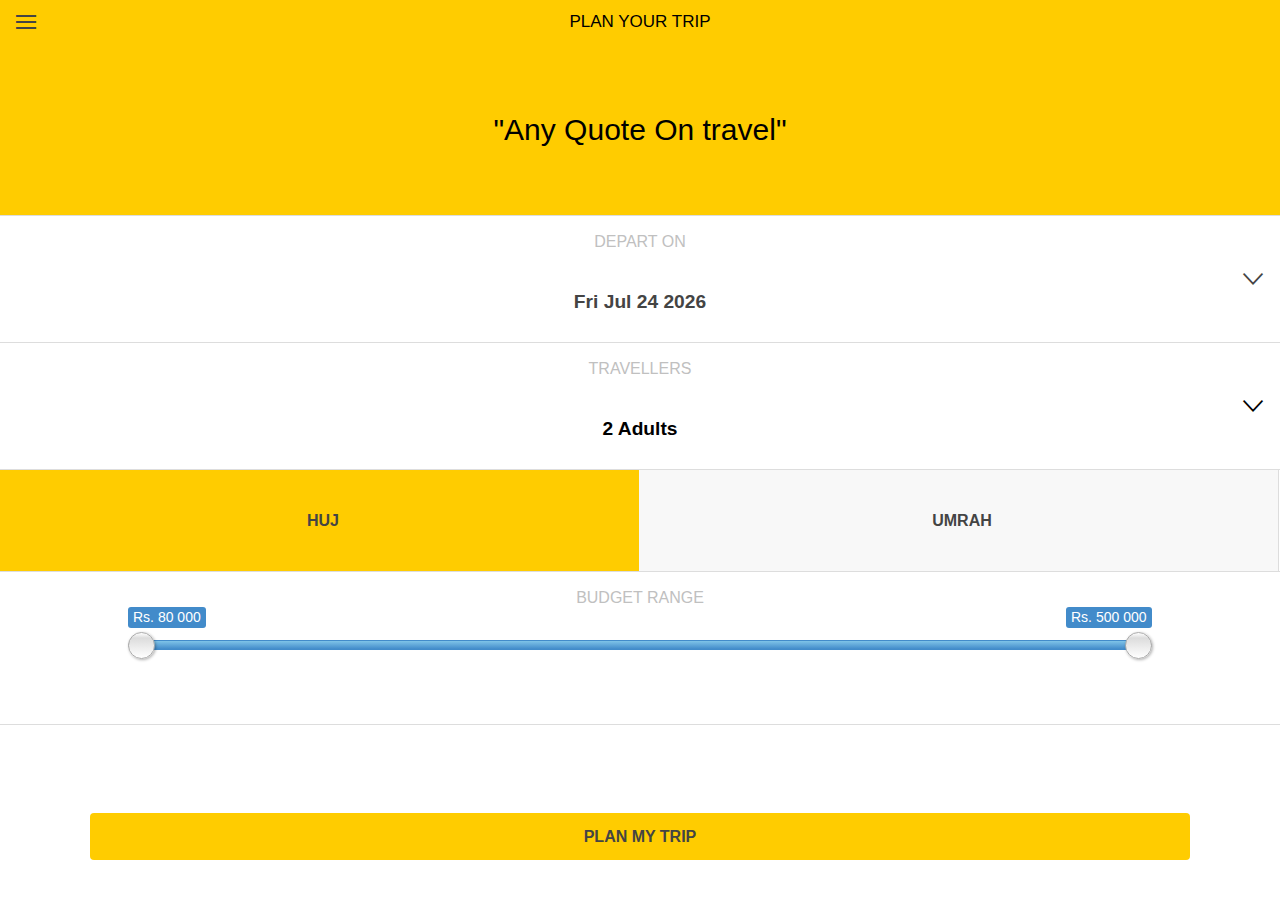
==== commit 48195939: "Basic UI" ====
--- a/www/index.html
+++ b/www/index.html
@@ -11,9 +11,9 @@
     <!-- compiled css output -->
     <link href="css/ionic.app.css" rel="stylesheet">
     <link href="css/style.css" rel="stylesheet">
+    
     <!-- ionic/angularjs js -->
     <script src="lib/ionic/js/ionic.bundle.js"></script>
-
     <!-- cordova script (this will be a 404 during development) -->
     <script src="cordova.js"></script>
 
@@ -21,7 +21,13 @@
     <script src="js/app.js"></script>
     <script src="js/rzslider.min.js"></script>
     <script src="js/controllers.js"></script>
-</head>
+    <script src="js/jquery-1.12.3.min.js"></script>
+    <script src="lib/ionic-datepicker/dist/ionic-datepicker.bundle.min.js"></script>
+    <script src="lib/ion.rangeSlider/js/ion.rangeSlider.js"></script>
+    <link href="lib/ionic-datepicker/src/ionic-datepicker.styles.css" rel="stylesheet">
+    <link rel="stylesheet" href="lib/ion.rangeSlider/css/ion.rangeSlider.css" />
+    <link rel="stylesheet" href="lib/ion.rangeSlider/css/ion.rangeSlider.skinHTML5.css" />
+    </head>
 
 <body ng-app="starter">
     <ion-nav-view>
--- a/www/css/ionic.app.css
+++ b/www/css/ionic.app.css
@@ -15,26 +15,6 @@
 $royal:                           #886aea !default;
 $dark:                            #444 !default;
 */
-.my-view {
-  background-color: #FFCC00;
-  border-bottom-color: #FFCC00 !important; }
-  .my-view ul a {
-    text-align: center;
-    border-top-color: #FFCC00;
-    border-bottom-color: #FFCC00; }
-
-.bg, ion-content, list, ion-header-bar {
-  background: #FFCC00 !important;
-  border-bottom-color: #FFCC00 !important; }
-
-.item {
-  border-width: 0px; }
-
-input {
-  width: 100%;
-  border-top-right-radius: 10px;
-  border-bottom-right-radius: 10px; }
-
 /*!
   Ionicons, v2.0.1
   Created by Ben Sperry for the Ionic Framework, http://ionicons.com/
@@ -3729,7 +3709,7 @@
   line-height: 1.42857; }
 
 a {
-  color: black; }
+  color: #387ef5; }
 
 a.subdued {
   padding-right: 10px;
@@ -3957,14 +3937,14 @@
     .bar.bar-stable.bar-footer {
       background-image: linear-gradient(180deg, #b2b2b2, #b2b2b2 50%, transparent 50%); }
   .bar.bar-positive {
-    border-color: black;
-    background-color: black;
-    background-image: linear-gradient(0deg, black, black 50%, transparent 50%);
+    border-color: #0c60ee;
+    background-color: #387ef5;
+    background-image: linear-gradient(0deg, #0c60ee, #0c60ee 50%, transparent 50%);
     color: #fff; }
     .bar.bar-positive .title {
       color: #fff; }
     .bar.bar-positive.bar-footer {
-      background-image: linear-gradient(180deg, black, black 50%, transparent 50%); }
+      background-image: linear-gradient(180deg, #0c60ee, #0c60ee 50%, transparent 50%); }
   .bar.bar-calm {
     border-color: #0a9dc7;
     background-color: #11c1f3;
@@ -3975,14 +3955,14 @@
     .bar.bar-calm.bar-footer {
       background-image: linear-gradient(180deg, #0a9dc7, #0a9dc7 50%, transparent 50%); }
   .bar.bar-assertive {
-    border-color: #cca300;
-    background-color: #ffcc00;
-    background-image: linear-gradient(0deg, #cca300, #cca300 50%, transparent 50%);
+    border-color: #e42112;
+    background-color: #ef473a;
+    background-image: linear-gradient(0deg, #e42112, #e42112 50%, transparent 50%);
     color: #fff; }
     .bar.bar-assertive .title {
       color: #fff; }
     .bar.bar-assertive.bar-footer {
-      background-image: linear-gradient(180deg, #cca300, #cca300 50%, transparent 50%); }
+      background-image: linear-gradient(180deg, #e42112, #e42112 50%, transparent 50%); }
   .bar.bar-balanced {
     border-color: #28a54c;
     background-color: #33cd5f;
@@ -3991,7 +3971,7 @@
     .bar.bar-balanced .title {
       color: #fff; }
     .bar.bar-balanced.bar-footer {
-      background-image: linear-gradient(180deg, #28a54c, black 50%, transparent 50%); }
+      background-image: linear-gradient(180deg, #28a54c, #0c60ee 50%, transparent 50%); }
   .bar.bar-energized {
     border-color: #e6b500;
     background-color: #ffc900;
@@ -4158,13 +4138,13 @@
 
 .bar-positive .button {
   border-color: transparent;
-  background-color: black;
+  background-color: #387ef5;
   color: #fff; }
   .bar-positive .button:hover {
     color: #fff;
     text-decoration: none; }
   .bar-positive .button.active, .bar-positive .button.activated {
-    background-color: black; }
+    background-color: #0c60ee; }
   .bar-positive .button.button-clear {
     border-color: transparent;
     background: none;
@@ -4196,13 +4176,13 @@
 
 .bar-assertive .button {
   border-color: transparent;
-  background-color: #ffcc00;
+  background-color: #ef473a;
   color: #fff; }
   .bar-assertive .button:hover {
     color: #fff;
     text-decoration: none; }
   .bar-assertive .button.active, .bar-assertive .button.activated {
-    background-color: #cca300; }
+    background-color: #e42112; }
   .bar-assertive .button.button-clear {
     border-color: transparent;
     background: none;
@@ -4412,14 +4392,14 @@
 
 .tabs-positive > .tabs,
 .tabs.tabs-positive {
-  border-color: black;
-  background-color: black;
-  background-image: linear-gradient(0deg, black, black 50%, transparent 50%);
+  border-color: #0c60ee;
+  background-color: #387ef5;
+  background-image: linear-gradient(0deg, #0c60ee, #0c60ee 50%, transparent 50%);
   color: #fff; }
   .tabs-positive > .tabs .tab-item .badge,
   .tabs.tabs-positive .tab-item .badge {
     background-color: #fff;
-    color: black; }
+    color: #387ef5; }
 
 .tabs-calm > .tabs,
 .tabs.tabs-calm {
@@ -4434,14 +4414,14 @@
 
 .tabs-assertive > .tabs,
 .tabs.tabs-assertive {
-  border-color: #cca300;
-  background-color: #FFCC00;
-  background-image: linear-gradient(0deg, #cca300, #cca300 50%, transparent 50%);
+  border-color: #e42112;
+  background-color: #ef473a;
+  background-image: linear-gradient(0deg, #e42112, #e42112 50%, transparent 50%);
   color: #fff; }
   .tabs-assertive > .tabs .tab-item .badge,
   .tabs.tabs-assertive .tab-item .badge {
     background-color: #fff;
-    color: #FFCC00; }
+    color: #ef473a; }
 
 .tabs-balanced > .tabs,
 .tabs.tabs-balanced {
@@ -4540,7 +4520,7 @@
   top: 4%; }
 
 .tabs-striped.tabs-positive .tabs {
-  background-color: black; }
+  background-color: #387ef5; }
 
 .tabs-striped.tabs-positive .tab-item {
   color: rgba(255, 255, 255, 0.4);
@@ -4576,7 +4556,7 @@
   top: 4%; }
 
 .tabs-striped.tabs-assertive .tabs {
-  background-color: #FFCC00; }
+  background-color: #ef473a; }
 
 .tabs-striped.tabs-assertive .tab-item {
   color: rgba(255, 255, 255, 0.4);
@@ -4674,7 +4654,7 @@
   background-image: none; }
 
 .tabs-striped.tabs-background-positive .tabs {
-  background-color: black;
+  background-color: #387ef5;
   background-image: none; }
 
 .tabs-striped.tabs-background-calm .tabs {
@@ -4682,7 +4662,7 @@
   background-image: none; }
 
 .tabs-striped.tabs-background-assertive .tabs {
-  background-color: #FFCC00;
+  background-color: #ef473a;
   background-image: none; }
 
 .tabs-striped.tabs-background-balanced .tabs {
@@ -4730,14 +4710,14 @@
       opacity: 1; }
 
 .tabs-striped.tabs-color-positive .tab-item {
-  color: rgba(0, 0, 0, 0.4);
+  color: rgba(56, 126, 245, 0.4);
   opacity: 1; }
   .tabs-striped.tabs-color-positive .tab-item .badge {
     opacity: 0.4; }
   .tabs-striped.tabs-color-positive .tab-item.tab-item-active, .tabs-striped.tabs-color-positive .tab-item.active, .tabs-striped.tabs-color-positive .tab-item.activated {
     margin-top: -2px;
-    color: black;
-    border: 0 solid black;
+    color: #387ef5;
+    border: 0 solid #387ef5;
     border-top-width: 2px; }
     .tabs-striped.tabs-color-positive .tab-item.tab-item-active .badge, .tabs-striped.tabs-color-positive .tab-item.active .badge, .tabs-striped.tabs-color-positive .tab-item.activated .badge {
       top: 2px;
@@ -4758,14 +4738,14 @@
       opacity: 1; }
 
 .tabs-striped.tabs-color-assertive .tab-item {
-  color: rgba(255, 204, 0, 0.4);
+  color: rgba(239, 71, 58, 0.4);
   opacity: 1; }
   .tabs-striped.tabs-color-assertive .tab-item .badge {
     opacity: 0.4; }
   .tabs-striped.tabs-color-assertive .tab-item.tab-item-active, .tabs-striped.tabs-color-assertive .tab-item.active, .tabs-striped.tabs-color-assertive .tab-item.activated {
     margin-top: -2px;
-    color: #FFCC00;
-    border: 0 solid #FFCC00;
+    color: #ef473a;
+    border: 0 solid #ef473a;
     border-top-width: 2px; }
     .tabs-striped.tabs-color-assertive .tab-item.tab-item-active .badge, .tabs-striped.tabs-color-assertive .tab-item.active .badge, .tabs-striped.tabs-color-assertive .tab-item.activated .badge {
       top: 2px;
@@ -4841,9 +4821,9 @@
 
 .tabs-background-positive .tabs,
 .tabs-background-positive > .tabs {
-  background-color: black;
-  background-image: linear-gradient(0deg, black, black 50%, transparent 50%);
-  border-color: black; }
+  background-color: #387ef5;
+  background-image: linear-gradient(0deg, #0c60ee, #0c60ee 50%, transparent 50%);
+  border-color: #0c60ee; }
 
 .tabs-background-calm .tabs,
 .tabs-background-calm > .tabs {
@@ -4853,9 +4833,9 @@
 
 .tabs-background-assertive .tabs,
 .tabs-background-assertive > .tabs {
-  background-color: #FFCC00;
-  background-image: linear-gradient(0deg, #cca300, #cca300 50%, transparent 50%);
-  border-color: #cca300; }
+  background-color: #ef473a;
+  background-image: linear-gradient(0deg, #e42112, #e42112 50%, transparent 50%);
+  border-color: #e42112; }
 
 .tabs-background-balanced .tabs,
 .tabs-background-balanced > .tabs {
@@ -4904,13 +4884,13 @@
       opacity: 1; }
 
 .tabs-color-positive .tab-item {
-  color: rgba(0, 0, 0, 0.4);
+  color: rgba(56, 126, 245, 0.4);
   opacity: 1; }
   .tabs-color-positive .tab-item .badge {
     opacity: 0.4; }
   .tabs-color-positive .tab-item.tab-item-active, .tabs-color-positive .tab-item.active, .tabs-color-positive .tab-item.activated {
-    color: black;
-    border: 0 solid black; }
+    color: #387ef5;
+    border: 0 solid #387ef5; }
     .tabs-color-positive .tab-item.tab-item-active .badge, .tabs-color-positive .tab-item.active .badge, .tabs-color-positive .tab-item.activated .badge {
       opacity: 1; }
 
@@ -4926,13 +4906,13 @@
       opacity: 1; }
 
 .tabs-color-assertive .tab-item {
-  color: rgba(255, 204, 0, 0.4);
+  color: rgba(239, 71, 58, 0.4);
   opacity: 1; }
   .tabs-color-assertive .tab-item .badge {
     opacity: 0.4; }
   .tabs-color-assertive .tab-item.tab-item-active, .tabs-color-assertive .tab-item.active, .tabs-color-assertive .tab-item.activated {
-    color: #FFCC00;
-    border: 0 solid #FFCC00; }
+    color: #ef473a;
+    border: 0 solid #ef473a; }
     .tabs-color-assertive .tab-item.tab-item-active .badge, .tabs-color-assertive .tab-item.active .badge, .tabs-color-assertive .tab-item.activated .badge {
       opacity: 1; }
 
@@ -4993,7 +4973,7 @@
 ion-tabs.tabs-color-active-positive .tab-item {
   color: #444; }
   ion-tabs.tabs-color-active-positive .tab-item.tab-item-active, ion-tabs.tabs-color-active-positive .tab-item.active, ion-tabs.tabs-color-active-positive .tab-item.activated {
-    color: black; }
+    color: #387ef5; }
 
 ion-tabs.tabs-color-active-calm .tab-item {
   color: #444; }
@@ -5003,7 +4983,7 @@
 ion-tabs.tabs-color-active-assertive .tab-item {
   color: #444; }
   ion-tabs.tabs-color-active-assertive .tab-item.tab-item-active, ion-tabs.tabs-color-active-assertive .tab-item.active, ion-tabs.tabs-color-active-assertive .tab-item.activated {
-    color: #FFCC00; }
+    color: #ef473a; }
 
 ion-tabs.tabs-color-active-balanced .tab-item {
   color: #444; }
@@ -5181,7 +5161,7 @@
   .tab-item.tab-item-active.tab-item-positive,
   .tab-item.active.tab-item-positive,
   .tab-item.activated.tab-item-positive {
-    color: black; }
+    color: #387ef5; }
   .tab-item.tab-item-active.tab-item-calm,
   .tab-item.active.tab-item-calm,
   .tab-item.activated.tab-item-calm {
@@ -5189,7 +5169,7 @@
   .tab-item.tab-item-active.tab-item-assertive,
   .tab-item.active.tab-item-assertive,
   .tab-item.activated.tab-item-assertive {
-    color: #FFCC00; }
+    color: #ef473a; }
   .tab-item.tab-item-active.tab-item-balanced,
   .tab-item.active.tab-item-balanced,
   .tab-item.activated.tab-item-balanced {
@@ -5728,16 +5708,16 @@
     background-color: #f8f8f8;
     color: #444; }
   .item.item-positive {
-    border-color: black;
-    background-color: black;
+    border-color: #0c60ee;
+    background-color: #387ef5;
     color: #fff; }
   .item.item-calm {
     border-color: #0a9dc7;
     background-color: #11c1f3;
     color: #fff; }
   .item.item-assertive {
-    border-color: #cca300;
-    background-color: #FFCC00;
+    border-color: #e42112;
+    background-color: #ef473a;
     color: #fff; }
   .item.item-balanced {
     border-color: #28a54c;
@@ -5816,16 +5796,16 @@
   .item-complex.activated .item-content.item-positive,
   .item .item-content.active.item-positive,
   .item .item-content.activated.item-positive {
-    border-color: black;
-    background-color: black; }
+    border-color: #0c60ee;
+    background-color: #0c60ee; }
     .item.active.item-positive.item-complex > .item-content,
     .item.activated.item-positive.item-complex > .item-content,
     .item-complex.active .item-content.item-positive.item-complex > .item-content,
     .item-complex.activated .item-content.item-positive.item-complex > .item-content,
     .item .item-content.active.item-positive.item-complex > .item-content,
     .item .item-content.activated.item-positive.item-complex > .item-content {
-      border-color: black;
-      background-color: black; }
+      border-color: #0c60ee;
+      background-color: #0c60ee; }
   .item.active.item-calm,
   .item.activated.item-calm,
   .item-complex.active .item-content.item-calm,
@@ -5848,16 +5828,16 @@
   .item-complex.activated .item-content.item-assertive,
   .item .item-content.active.item-assertive,
   .item .item-content.activated.item-assertive {
-    border-color: #cca300;
-    background-color: #cca300; }
+    border-color: #e42112;
+    background-color: #e42112; }
     .item.active.item-assertive.item-complex > .item-content,
     .item.activated.item-assertive.item-complex > .item-content,
     .item-complex.active .item-content.item-assertive.item-complex > .item-content,
     .item-complex.activated .item-content.item-assertive.item-complex > .item-content,
     .item .item-content.active.item-assertive.item-complex > .item-content,
     .item .item-content.activated.item-assertive.item-complex > .item-content {
-      border-color: #cca300;
-      background-color: #cca300; }
+      border-color: #e42112;
+      background-color: #e42112; }
   .item.active.item-balanced,
   .item.activated.item-balanced,
   .item-complex.active .item-content.item-balanced,
@@ -6031,15 +6011,15 @@
       background-color: #e5e5e5; }
 
 .item-complex.item-positive > .item-content {
-  border-color: black;
-  background-color: black;
+  border-color: #0c60ee;
+  background-color: #387ef5;
   color: #fff; }
   .item-complex.item-positive > .item-content.active, .item-complex.item-positive > .item-content:active {
-    border-color: black;
-    background-color: black; }
+    border-color: #0c60ee;
+    background-color: #0c60ee; }
     .item-complex.item-positive > .item-content.active.item-complex > .item-content, .item-complex.item-positive > .item-content:active.item-complex > .item-content {
-      border-color: black;
-      background-color: black; }
+      border-color: #0c60ee;
+      background-color: #0c60ee; }
 
 .item-complex.item-calm > .item-content {
   border-color: #0a9dc7;
@@ -6053,15 +6033,15 @@
       background-color: #0a9dc7; }
 
 .item-complex.item-assertive > .item-content {
-  border-color: #cca300;
-  background-color: #FFCC00;
+  border-color: #e42112;
+  background-color: #ef473a;
   color: #fff; }
   .item-complex.item-assertive > .item-content.active, .item-complex.item-assertive > .item-content:active {
-    border-color: #cca300;
-    background-color: #cca300; }
+    border-color: #e42112;
+    background-color: #e42112; }
     .item-complex.item-assertive > .item-content.active.item-complex > .item-content, .item-complex.item-assertive > .item-content:active.item-complex > .item-content {
-      border-color: #cca300;
-      background-color: #cca300; }
+      border-color: #e42112;
+      background-color: #e42112; }
 
 .item-complex.item-balanced > .item-content {
   border-color: #28a54c;
@@ -6479,7 +6459,7 @@
   transition-delay: 125ms; }
 
 .item-delete .button.icon {
-  color: #FFCC00;
+  color: #ef473a;
   font-size: 24px; }
   .item-delete .button.icon:hover {
     opacity: .7; }
@@ -6705,7 +6685,7 @@
 
 .tabs .tab-item .badge.badge-positive,
 .badge.badge-positive {
-  background-color: black;
+  background-color: #387ef5;
   color: #fff; }
 
 .tabs .tab-item .badge.badge-calm,
@@ -6715,7 +6695,7 @@
 
 .tabs .tab-item .badge.badge-assertive,
 .badge.badge-assertive {
-  background-color: #FFCC00;
+  background-color: #ef473a;
   color: #fff; }
 
 .tabs .tab-item .badge.badge-balanced,
@@ -7419,8 +7399,8 @@
     stroke: #f8f8f8;
     fill: #f8f8f8; }
   .spinner.spinner-positive {
-    stroke: black;
-    fill: black; }
+    stroke: #387ef5;
+    fill: #387ef5; }
   .spinner.spinner-calm {
     stroke: #11c1f3;
     fill: #11c1f3; }
@@ -7428,8 +7408,8 @@
     stroke: #33cd5f;
     fill: #33cd5f; }
   .spinner.spinner-assertive {
-    stroke: #FFCC00;
-    fill: #FFCC00; }
+    stroke: #ef473a;
+    fill: #ef473a; }
   .spinner.spinner-energized {
     stroke: #ffc900;
     fill: #ffc900; }
@@ -7461,7 +7441,7 @@
   stop-color: #f8f8f8; }
 
 .spinner-spiral.spinner-positive .stop2 {
-  stop-color: black; }
+  stop-color: #387ef5; }
 
 .spinner-spiral.spinner-calm .stop2 {
   stop-color: #11c1f3; }
@@ -7470,7 +7450,7 @@
   stop-color: #33cd5f; }
 
 .spinner-spiral.spinner-assertive .stop2 {
-  stop-color: #FFCC00; }
+  stop-color: #ef473a; }
 
 .spinner-spiral.spinner-energized .stop2 {
   stop-color: #ffc900; }
@@ -7822,8 +7802,8 @@
     border-color: #ddd; }
   .checkbox input:checked:before,
   .checkbox input:checked + .checkbox-icon:before {
-    background: black;
-    border-color: black; }
+    background: #387ef5;
+    border-color: #387ef5; }
 
 .checkbox-light input:before,
 .checkbox-light .checkbox-icon:before {
@@ -7845,12 +7825,12 @@
 
 .checkbox-positive input:before,
 .checkbox-positive .checkbox-icon:before {
-  border-color: black; }
+  border-color: #387ef5; }
 
 .checkbox-positive input:checked:before,
 .checkbox-positive input:checked + .checkbox-icon:before {
-  background: black;
-  border-color: black; }
+  background: #387ef5;
+  border-color: #387ef5; }
 
 .checkbox-calm input:before,
 .checkbox-calm .checkbox-icon:before {
@@ -7863,12 +7843,12 @@
 
 .checkbox-assertive input:before,
 .checkbox-assertive .checkbox-icon:before {
-  border-color: #FFCC00; }
+  border-color: #ef473a; }
 
 .checkbox-assertive input:checked:before,
 .checkbox-assertive input:checked + .checkbox-icon:before {
-  background: #FFCC00;
-  border-color: #FFCC00; }
+  background: #ef473a;
+  border-color: #ef473a; }
 
 .checkbox-balanced input:before,
 .checkbox-balanced .checkbox-icon:before {
@@ -8051,16 +8031,16 @@
   background-color: #b2b2b2; }
 
 .toggle.toggle-positive input:checked + .track {
-  border-color: black;
-  background-color: black; }
+  border-color: #387ef5;
+  background-color: #387ef5; }
 
 .toggle.toggle-calm input:checked + .track {
   border-color: #11c1f3;
   background-color: #11c1f3; }
 
 .toggle.toggle-assertive input:checked + .track {
-  border-color: #FFCC00;
-  background-color: #FFCC00; }
+  border-color: #ef473a;
+  background-color: #ef473a; }
 
 .toggle.toggle-balanced input:checked + .track {
   border-color: #33cd5f;
@@ -8189,10 +8169,10 @@
   background-color: #b2b2b2; }
 
 .toggle-small .toggle-positive input:checked + .track {
-  background-color: rgba(0, 0, 0, 0.5); }
+  background-color: rgba(56, 126, 245, 0.5); }
 
 .toggle-small .toggle-positive input:checked + .track .handle {
-  background-color: black; }
+  background-color: #387ef5; }
 
 .toggle-small .toggle-calm input:checked + .track {
   background-color: rgba(17, 193, 243, 0.5); }
@@ -8201,10 +8181,10 @@
   background-color: #11c1f3; }
 
 .toggle-small .toggle-assertive input:checked + .track {
-  background-color: rgba(255, 204, 0, 0.5); }
+  background-color: rgba(239, 71, 58, 0.5); }
 
 .toggle-small .toggle-assertive input:checked + .track .handle {
-  background-color: #FFCC00; }
+  background-color: #ef473a; }
 
 .toggle-small .toggle-balanced input:checked + .track {
   background-color: rgba(51, 205, 95, 0.5); }
@@ -8364,9 +8344,9 @@
   .range.range-stable input::-ms-fill-lower {
     background: #b2b2b2; }
   .range.range-positive input::-webkit-slider-thumb:before {
-    background: black; }
+    background: #387ef5; }
   .range.range-positive input::-ms-fill-lower {
-    background: black; }
+    background: #387ef5; }
   .range.range-calm input::-webkit-slider-thumb:before {
     background: #11c1f3; }
   .range.range-calm input::-ms-fill-lower {
@@ -8376,9 +8356,9 @@
   .range.range-balanced input::-ms-fill-lower {
     background: #33cd5f; }
   .range.range-assertive input::-webkit-slider-thumb:before {
-    background: #FFCC00; }
+    background: #ef473a; }
   .range.range-assertive input::-ms-fill-lower {
-    background: #FFCC00; }
+    background: #ef473a; }
   .range.range-energized input::-webkit-slider-thumb:before {
     background: #ffc900; }
   .range.range-energized input::-ms-fill-lower {
@@ -8486,7 +8466,7 @@
   .item-select.item-stable:after, .item-select.item-stable .input-label {
     color: #666666; }
   .item-select.item-positive select {
-    background: black;
+    background: #387ef5;
     color: #fff; }
   .item-select.item-positive:after, .item-select.item-positive .input-label {
     color: #fff; }
@@ -8496,7 +8476,7 @@
   .item-select.item-calm:after, .item-select.item-calm .input-label {
     color: #fff; }
   .item-select.item-assertive select {
-    background: #FFCC00;
+    background: #ef473a;
     color: #fff; }
   .item-select.item-assertive:after, .item-select.item-assertive .input-label {
     color: #fff; }
@@ -8641,27 +8621,27 @@
         color: #fff; }
   .button.button-positive {
     border-color: transparent;
-    background-color: black;
+    background-color: #387ef5;
     color: #fff; }
     .button.button-positive:hover {
       color: #fff;
       text-decoration: none; }
     .button.button-positive.active, .button.button-positive.activated {
-      background-color: black; }
+      background-color: #0c60ee; }
     .button.button-positive.button-clear {
       border-color: transparent;
       background: none;
       box-shadow: none;
-      color: black; }
+      color: #387ef5; }
     .button.button-positive.button-icon {
       border-color: transparent;
       background: none; }
     .button.button-positive.button-outline {
-      border-color: black;
+      border-color: #387ef5;
       background: transparent;
-      color: black; }
+      color: #387ef5; }
       .button.button-positive.button-outline.active, .button.button-positive.button-outline.activated {
-        background-color: black;
+        background-color: #387ef5;
         box-shadow: none;
         color: #fff; }
   .button.button-calm {
@@ -8691,27 +8671,27 @@
         color: #fff; }
   .button.button-assertive {
     border-color: transparent;
-    background-color: #FFCC00;
+    background-color: #ef473a;
     color: #fff; }
     .button.button-assertive:hover {
       color: #fff;
       text-decoration: none; }
     .button.button-assertive.active, .button.button-assertive.activated {
-      background-color: #cca300; }
+      background-color: #e42112; }
     .button.button-assertive.button-clear {
       border-color: transparent;
       background: none;
       box-shadow: none;
-      color: #FFCC00; }
+      color: #ef473a; }
     .button.button-assertive.button-icon {
       border-color: transparent;
       background: none; }
     .button.button-assertive.button-outline {
-      border-color: #FFCC00;
+      border-color: #ef473a;
       background: transparent;
-      color: #FFCC00; }
+      color: #ef473a; }
       .button.button-assertive.button-outline.active, .button.button-assertive.button-outline.activated {
-        background-color: #FFCC00;
+        background-color: #ef473a;
         box-shadow: none;
         color: #fff; }
   .button.button-balanced {
@@ -9445,13 +9425,13 @@
   border-color: #b2b2b2; }
 
 .positive, a.positive {
-  color: black; }
+  color: #387ef5; }
 
 .positive-bg {
-  background-color: black; }
+  background-color: #387ef5; }
 
 .positive-border {
-  border-color: black; }
+  border-color: #0c60ee; }
 
 .calm, a.calm {
   color: #11c1f3; }
@@ -9463,13 +9443,13 @@
   border-color: #0a9dc7; }
 
 .assertive, a.assertive {
-  color: #FFCC00; }
+  color: #ef473a; }
 
 .assertive-bg {
-  background-color: #FFCC00; }
+  background-color: #ef473a; }
 
 .assertive-border {
-  border-color: #cca300; }
+  border-color: #e42112; }
 
 .balanced, a.balanced {
   color: #33cd5f; }
--- a/www/css/style.css
+++ b/www/css/style.css
@@ -10,6 +10,9 @@
 }
 .background-bla{
 	background-color: #FF0CF0; 
+}
+.background-white{
+	background-color : white !important;
 }
 .table-full {
   display: table;
@@ -20,6 +23,9 @@
   text-align: center;
   vertical-align: middle;
 }
+.word-wrap{
+	word-wrap: break-word;
+}
 #login-div1{
 	height: 35%
 }
@@ -27,40 +33,127 @@
 	height: 20%
 }
 #login-div3{
-	height: 45%
+	height: 20%
+}
+#login-div4{
+	height: 25%;
+}
+.background-black{
+	background: black !important;
+}
+.font-yellow{
+
+}
+.rounded-left{
+	border-top-left-radius:10px;
+	border-top-right-radius:0px;
+	border-bottom-left-radius:10px;
+	border-bottom-right-radius:0px;
+}
+.rounded-right{
+	border-top-left-radius:0px;
+	border-top-right-radius:10px;
+	border-bottom-left-radius:0px;
+	border-bottom-right-radius:10px;
 }
 #search-div1{
-	height: 25%;
+	height: 20%;
 }
 #search-div2{
-	height: 55%;
+	height: 60%;
 }
 #search-div3{
 	height: 20%;
 }
+#detail-div1{
+	height: 30%;
+}
+#detail-div2{
+	height:70%;
+}
 .height25{
 	height: 25%
 }
+.height80{
+	height:80%;
+}
+.height70{
+	height:70%;
+}
+.height60{
+	height:60%;
+}
+.height15{
+	height:15%;
+}
+.height50{
+	height:50%;
+}
+.height40{
+	height:40%;
+}
+.over-img {
+    display: block;
+    margin-left: auto;
+    margin-right: auto;
+}
+.height30{
+	height:30%;
+}
+.height33{
+	height:33%;
+}
+.height20{
+	height:20%;
+}
+.height10{
+	height:10%;
+}
+.width80{
+	width:80%;
+}
+.width20{
+	width:20%;
+}
+.height-auto{
+	height: auto;
+}
 .bla{
 	line-height: 400% !important;
 	font-weight: bold;
 }
+.padding-detail{
+	/*padding-left : 1%;
+	padding-right: 5%;
+	padding-top: 10%;*/
+	padding: 7%
+}
 .searchitem-header{
+	padding-top:16px;
 	color: #C0C0C0;
 	text-align:center;
 	font-size:initial;
-	padding-bottom:15px
 }
 .searchitem-content{
 	font-weight: bold;
 	text-align:center;
 	font-size:larger;
 }
+.no-rounded-corners{
+	border-radius: 0 !important;
+}
 .no-padding{
 	padding: 0px !important;
 }
+.padding-icons{
+	padding-top: 5%;
+}
 .padding-form{
-	padding: 10% !important;
+	padding: 7% !important;
+}
+.padding-sides{
+	padding-left: 10%;
+	padding-right: 10%;
 }
 .no-margin-bottom{
 	margin-bottom: 0px !important;
@@ -71,3 +164,39 @@
 .no-border-bottom{
 	border-bottom-width: 0px !important;
 }
+.bb-font{
+	font-size: 12px !important;
+	font-weight: bold;
+}
+.bb-active{
+	background-color: #e7ca55 !important 
+}
+.bar-header {
+    border: 0px !important;
+    border-bottom-color: transparent !important;
+    background-image: none !important;
+    border-bottom: none !important;
+}
+.my-icon:before,
+.my-icon{
+  font-size:40px !important;
+  display:block !important;
+}
+.color-yellow{
+	color:  #FFCC00;
+}
+.mybar {
+    background-size: 100% 0px !important;
+    background: #FFCC00 !important
+}
+.rounded{
+	border-top-left-radius:10px;
+	border-top-right-radius:10px;
+	border-bottom-left-radius:10px;
+	border-bottom-right-radius:10px;
+}
+.padding-login{
+	padding-left: 2%;
+	padding-right: 2%;
+	padding-top: 2%
+}
--- a/www/lib/ionic-datepicker/src/ionic-datepicker.styles.css
+++ b/www/lib/ionic-datepicker/src/ionic-datepicker.styles.css
@@ -0,0 +1,178 @@
+.padding_zero {
+  padding: 0;
+}
+
+.ionic_datepicker_popup .font_bold {
+  font-weight: bold;
+}
+.ionic_datepicker_popup .padding_top_zero {
+  padding-top: 0;
+}
+.ionic_datepicker_popup .padding_left_5px {
+  padding-left: 5px;
+}
+.ionic_datepicker_popup .padding_right_5px {
+  padding-right: 5px;
+}
+.ionic_datepicker_popup .calendar_grid {
+  height: 215px;
+}
+.ionic_datepicker_popup .today {
+  border: 1px solid black;
+  border-radius: 50%;
+}
+.ionic_datepicker_popup .selected_date {
+  background-color: #FFCC00;
+  border-radius: 50%;
+  color: #fff;
+  font-weight: bold;
+}
+.ionic_datepicker_popup .popup-head {
+  background-color: #FFCC00;
+  display: none;
+}
+.ionic_datepicker_popup .popup-head .popup-title {
+  color: #ffffff;
+}
+.ionic_datepicker_popup .popup-head .popup-sub-title {
+  color: #ffffff;
+}
+.ionic_datepicker_popup .popup-body {
+  background-color: #ffffff;
+}
+.ionic_datepicker_popup .popup-body .selected_date_full {
+  background-color: #019688;
+  margin: -10px -10px 0 -10px;
+  height: 45px;
+  text-align: center;
+  font-weight: bold;
+  color: #fff;
+  line-height: 45px;
+  font-size: 18px;
+}
+.ionic_datepicker_popup .popup-body .select_section {
+  padding: 1px 5px;
+}
+.ionic_datepicker_popup .popup-body .pointer_events_none {
+  pointer-events: none;
+  color: #aaaaaa !important;
+}
+.ionic_datepicker_popup .popup-body .month_select, .ionic_datepicker_popup .popup-body .year_select {
+  border: none;
+  border-bottom: 1px solid #FFCC00;
+  padding: 0;
+}
+.ionic_datepicker_popup .popup-body .month_select .input-label, .ionic_datepicker_popup .popup-body .year_select .input-label {
+  padding: 2px 0;
+  width: 0;
+}
+.ionic_datepicker_popup .popup-body .month_select select, .ionic_datepicker_popup .popup-body .year_select select {
+  left: 10px;
+  border: none;
+  padding: 0;
+}
+.ionic_datepicker_popup .popup-body .month_select:after, .ionic_datepicker_popup .popup-body .year_select:after {
+  right: 5px;
+  color: #FFCC00;
+}
+.ionic_datepicker_popup .popup-body .show_nav {
+  padding: 10px 0 0 0;
+}
+.ionic_datepicker_popup .popup-body .show_nav .prev_btn_section {
+  padding: 5px 0;
+  text-align: left;
+}
+.ionic_datepicker_popup .popup-body .show_nav .prev_btn_section button {
+  padding: 0;
+}
+.ionic_datepicker_popup .popup-body .show_nav .next_btn_section {
+  padding: 5px 0;
+  text-align: right;
+}
+.ionic_datepicker_popup .popup-body .show_nav .next_btn_section button {
+  padding: 0;
+}
+.ionic_datepicker_popup .popup-body .button-clear {
+  color: #FFCC00;
+}
+.ionic_datepicker_popup .popup-buttons {
+  padding: 0;
+  min-height: 45px;
+}
+.ionic_datepicker_popup .popup-buttons button {
+  background-color: #FFCC00;
+  border-radius: 0;
+  margin-right: 1px;
+  color: #ffffff;
+}
+
+.ionic_datepicker_modal .header, .ionic_datepicker_modal .footer {
+  background-color: #FFCC00;
+}
+.ionic_datepicker_modal .header .title, .ionic_datepicker_modal .header .button, .ionic_datepicker_modal .footer .title, .ionic_datepicker_modal .footer .button {
+  color: black;
+}
+.ionic_datepicker_modal .footer .button-block {
+  margin: 0;
+}
+.ionic_datepicker_modal .today {
+  border: 1px solid #FFCC00;
+}
+.ionic_datepicker_modal .selected_date {
+  background-color: #FFCC00;
+  color: black;
+  font-weight: bold;
+}
+.ionic_datepicker_modal .pointer_events_none {
+  pointer-events: none;
+  color: #aaaaaa !important;
+}
+.ionic_datepicker_modal .select_section {
+  padding: 1px 5px;
+}
+.ionic_datepicker_modal .button-clear {
+  color: black;
+}
+.ionic_datepicker_modal .month_select, .ionic_datepicker_modal .year_select {
+  border: none;
+  border-bottom: 1px solid black;
+  padding: 0;
+}
+.ionic_datepicker_modal .month_select .input-label, .ionic_datepicker_modal .year_select .input-label {
+  padding: 2px 0;
+  width: 0;
+}
+.ionic_datepicker_modal .month_select select, .ionic_datepicker_modal .year_select select {
+  left: 10px;
+  border: none;
+  padding: 0 10px;
+}
+.ionic_datepicker_modal .month_select:after, .ionic_datepicker_modal .year_select:after {
+  right: 5px;
+  color: black;
+}
+.ionic_datepicker_modal .padding_left_5px {
+  padding-left: 5px;
+}
+.ionic_datepicker_modal .padding_right_5px {
+  padding-right: 5px;
+}
+.ionic_datepicker_modal .date_col {
+  height: 50px;
+  line-height: 50px;
+}
+.ionic_datepicker_modal .font_bold {
+  font-weight: bold;
+}
+.ionic_datepicker_modal .font_22px {
+  font-size: 22px;
+}
+.platform-android .ionic_datepicker_modal .bar .title.title-left {
+  text-align: center;
+}
+.platform-android .ionic_datepicker_modal select {
+  left: 25%;
+}
+.platform-ios .ionic_datepicker_modal select {
+  left: 5%;
+}
--- a/www/lib/ion.rangeSlider/css/ion.rangeSlider.css
+++ b/www/lib/ion.rangeSlider/css/ion.rangeSlider.css
@@ -0,0 +1,150 @@
+/* Ion.RangeSlider
+// css version 2.0.3
+// © 2013-2014 Denis Ineshin | IonDen.com
+// ===================================================================================================================*/
+
+/* =====================================================================================================================
+// RangeSlider */
+
+.irs {
+    position: relative; display: block;
+    -webkit-touch-callout: none;
+    -webkit-user-select: none;
+     -khtml-user-select: none;
+       -moz-user-select: none;
+        -ms-user-select: none;
+            user-select: none;
+}
+    .irs-line {
+        position: relative; display: block;
+        overflow: hidden;
+        outline: none !important;
+    }
+        .irs-line-left, .irs-line-mid, .irs-line-right {
+            position: absolute; display: block;
+            top: 0;
+        }
+        .irs-line-left {
+            left: 0; width: 11%;
+        }
+        .irs-line-mid {
+            left: 9%; width: 82%;
+        }
+        .irs-line-right {
+            right: 0; width: 11%;
+        }
+
+    .irs-bar {
+        position: absolute; display: block;
+        left: 0; width: 0;
+    }
+        .irs-bar-edge {
+            position: absolute; display: block;
+            top: 0; left: 0;
+        }
+
+    .irs-shadow {
+        position: absolute; display: none;
+        left: 0; width: 0;
+    }
+
+    .irs-slider {
+        position: absolute; display: block;
+        cursor: default;
+        z-index: 1;
+    }
+        .irs-slider.single {
+
+        }
+        .irs-slider.from {
+
+        }
+        .irs-slider.to {
+
+        }
+        .irs-slider.type_last {
+            z-index: 2;
+        }
+
+    .irs-min {
+        position: absolute; display: block;
+        left: 0;
+        cursor: default;
+    }
+    .irs-max {
+        position: absolute; display: block;
+        right: 0;
+        cursor: default;
+    }
+
+    .irs-from, .irs-to, .irs-single {
+        position: absolute; display: block;
+        top: 0; left: 0;
+        cursor: default;
+        white-space: nowrap;
+    }
+
+.irs-grid {
+    position: absolute; display: none;
+    bottom: 0; left: 0;
+    width: 100%; height: 20px;
+}
+.irs-with-grid .irs-grid {
+    display: block;
+}
+    .irs-grid-pol {
+        position: absolute;
+        top: 0; left: 0;
+        width: 1px; height: 8px;
+        background: #000;
+    }
+    .irs-grid-pol.small {
+        height: 4px;
+    }
+    .irs-grid-text {
+        position: absolute;
+        bottom: 0; left: 0;
+        white-space: nowrap;
+        text-align: center;
+        font-size: 9px; line-height: 9px;
+        padding: 0 3px;
+        color: #000;
+    }
+
+.irs-disable-mask {
+    position: absolute; display: block;
+    top: 0; left: -1%;
+    width: 102%; height: 100%;
+    cursor: default;
+    background: rgba(0,0,0,0.0);
+    z-index: 2;
+}
+.lt-ie9 .irs-disable-mask {
+    background: #000;
+    filter: alpha(opacity=0);
+    cursor: not-allowed;
+}
+
+.irs-disabled {
+    opacity: 0.4;
+}
+
+
+.irs-hidden-input {
+    position: absolute !important;
+    display: block !important;
+    top: 0 !important;
+    left: 0 !important;
+    width: 0 !important;
+    height: 0 !important;
+    font-size: 0 !important;
+    line-height: 0 !important;
+    padding: 0 !important;
+    margin: 0 !important;
+    overflow: hidden;
+    outline: none !important;
+    z-index: -9999 !important;
+    background: none !important;
+    border-style: solid !important;
+    border-color: transparent !important;
+}
--- a/www/lib/ion.rangeSlider/css/ion.rangeSlider.skinHTML5.css
+++ b/www/lib/ion.rangeSlider/css/ion.rangeSlider.skinHTML5.css
@@ -0,0 +1,124 @@
+/* Ion.RangeSlider, Simple Skin
+// css version 2.0.3
+// © Denis Ineshin, 2014    https://github.com/IonDen
+// © guybowden, 2014        https://github.com/guybowden
+// ===================================================================================================================*/
+
+/* =====================================================================================================================
+// Skin details */
+
+.irs {
+    height: 55px;
+}
+.irs-with-grid {
+    height: 75px;
+}
+.irs-line {
+    height: 10px; top: 33px;
+    background: #EEE;
+    background: linear-gradient(to bottom, #DDD -50%, #FFF 150%); /* W3C */
+    border: 1px solid #CCC;
+    border-radius: 16px;
+    -moz-border-radius: 16px;
+}
+    .irs-line-left {
+        height: 8px;
+    }
+    .irs-line-mid {
+        height: 8px;
+    }
+    .irs-line-right {
+        height: 8px;
+    }
+
+.irs-bar {
+    height: 10px; top: 33px;
+    border-top: 1px solid #428bca;
+    border-bottom: 1px solid #428bca;
+    background: #428bca;
+    background: linear-gradient(to top, rgba(66,139,202,1) 0%,rgba(127,195,232,1) 100%); /* W3C */
+}
+    .irs-bar-edge {
+        height: 10px; top: 33px;
+        width: 14px;
+        border: 1px solid #428bca;
+        border-right: 0;
+        background: #428bca;
+        background: linear-gradient(to top, rgba(66,139,202,1) 0%,rgba(127,195,232,1) 100%); /* W3C */
+        border-radius: 16px 0 0 16px;
+        -moz-border-radius: 16px 0 0 16px;
+    }
+
+.irs-shadow {
+    height: 2px; top: 38px;
+    background: #000;
+    opacity: 0.3;
+    border-radius: 5px;
+    -moz-border-radius: 5px;
+}
+.lt-ie9 .irs-shadow {
+    filter: alpha(opacity=30);
+}
+
+.irs-slider {
+    top: 25px;
+    width: 27px; height: 27px;
+    border: 1px solid #AAA;
+    background: #DDD;
+    background: linear-gradient(to bottom, rgba(255,255,255,1) 0%,rgba(220,220,220,1) 20%,rgba(255,255,255,1) 100%); /* W3C */
+    border-radius: 27px;
+    -moz-border-radius: 27px;
+    box-shadow: 1px 1px 3px rgba(0,0,0,0.3);
+    cursor: pointer;
+}
+
+.irs-slider.state_hover, .irs-slider:hover {
+    background: #FFF;
+}
+
+.irs-min, .irs-max {
+    color: #333;
+    font-size: 12px; line-height: 1.333;
+    text-shadow: none;
+    top: 0;
+    padding: 1px 5px;
+    background: rgba(0,0,0,0.1);
+    border-radius: 3px;
+    -moz-border-radius: 3px;
+}
+
+.lt-ie9 .irs-min, .lt-ie9 .irs-max {
+    background: #ccc;
+}
+
+.irs-from, .irs-to, .irs-single {
+    color: #fff;
+    font-size: 14px; line-height: 1.333;
+    text-shadow: none;
+    padding: 1px 5px;
+    background: #428bca;
+    border-radius: 3px;
+    -moz-border-radius: 3px;
+}
+.lt-ie9 .irs-from, .lt-ie9 .irs-to, .lt-ie9 .irs-single {
+    background: #999;
+}
+
+.irs-grid {
+    height: 27px;
+}
+.irs-grid-pol {
+    opacity: 0.5;
+    background: #428bca;
+}
+.irs-grid-pol.small {
+    background: #999;
+}
+
+.irs-grid-text {
+    bottom: 5px;
+    color: #99a4ac;
+}
+
+.irs-disabled {
+}
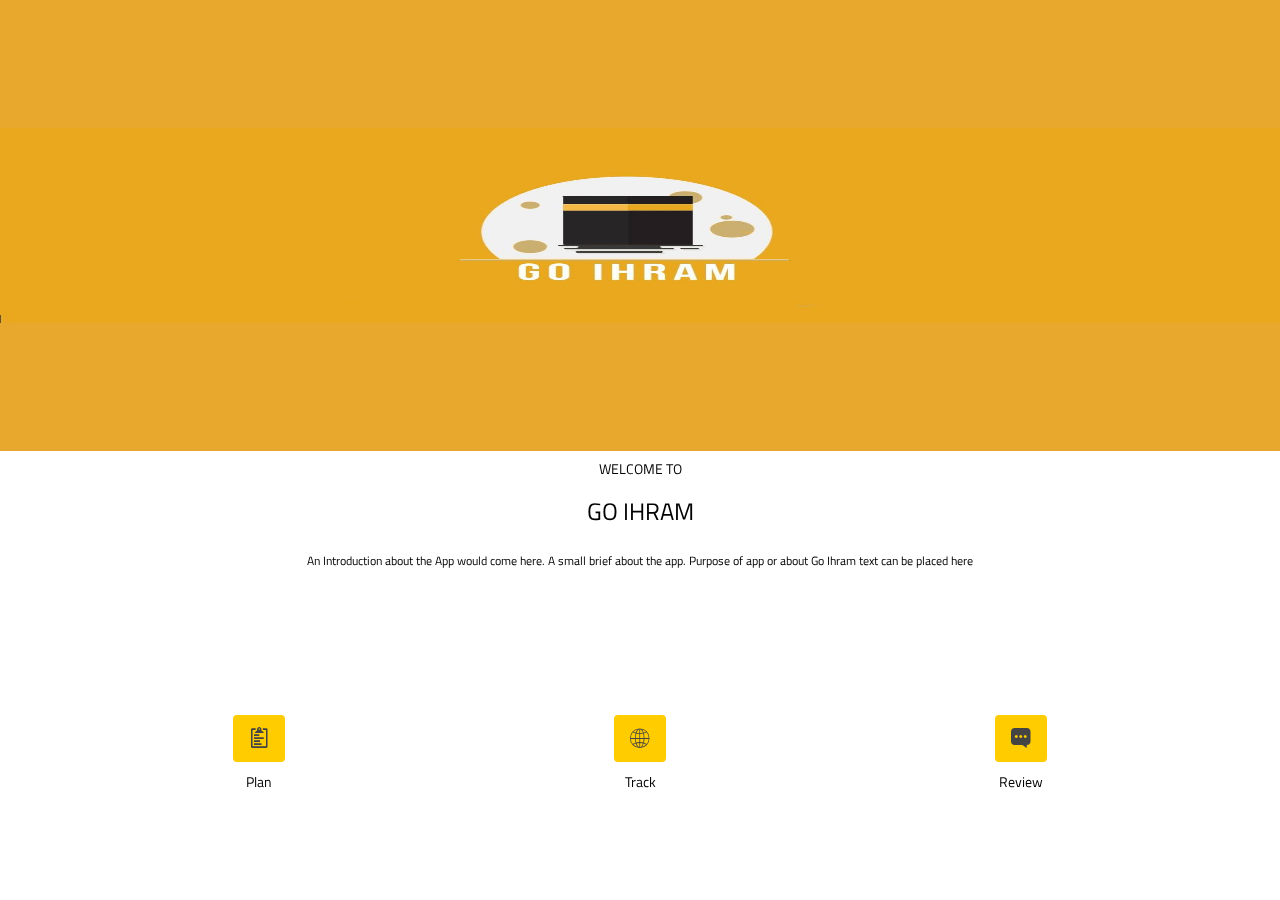
==== commit e30e8009: "Landing page and Modal" ====
--- a/www/index.html
+++ b/www/index.html
@@ -27,6 +27,7 @@
     <link href="lib/ionic-datepicker/src/ionic-datepicker.styles.css" rel="stylesheet">
     <link rel="stylesheet" href="lib/ion.rangeSlider/css/ion.rangeSlider.css" />
     <link rel="stylesheet" href="lib/ion.rangeSlider/css/ion.rangeSlider.skinHTML5.css" />
+    <link href='https://fonts.googleapis.com/css?family=Titillium+Web' rel='stylesheet' type='text/css'>
     </head>
 
 <body ng-app="starter">
--- a/www/css/style.css
+++ b/www/css/style.css
@@ -92,6 +92,9 @@
 .height40{
 	height:40%;
 }
+.height17{
+	height: 17%;
+}
 .over-img {
     display: block;
     margin-left: auto;
@@ -109,6 +112,9 @@
 .height10{
 	height:10%;
 }
+.height15{
+	height:15%;
+}
 .width80{
 	width:80%;
 }
@@ -119,8 +125,15 @@
 	height: auto;
 }
 .bla{
-	line-height: 400% !important;
-	font-weight: bold;
+	font-size: 12px;
+	margin-top: 10px;
+	margin-bottom: 10px;xs
+}
+.font-12{
+	font-size: 12px;
+}
+.font-normal{
+	font-weight: normal;
 }
 .padding-detail{
 	/*padding-left : 1%;
@@ -128,12 +141,18 @@
 	padding-top: 10%;*/
 	padding: 7%
 }
+.font-10{
+	font-size: 10px;
+}
 .searchitem-header{
 	padding-top:16px;
 	color: #C0C0C0;
 	text-align:center;
 	font-size:initial;
 }
+.text-center{
+	text-align: center !important;
+}
 .searchitem-content{
 	font-weight: bold;
 	text-align:center;
@@ -150,6 +169,13 @@
 }
 .padding-form{
 	padding: 7% !important;
+}
+.padding-landing-image{
+	padding-top :10%;
+	padding-bottom: 10%;
+}
+.background-logo{
+	background-color: #E8A82D;
 }
 .padding-sides{
 	padding-left: 10%;
@@ -185,6 +211,9 @@
 .color-yellow{
 	color:  #FFCC00;
 }
+.font-titilium{
+	font-family: "Titillium Web" !important;
+}
 .mybar {
     background-size: 100% 0px !important;
     background: #FFCC00 !important
@@ -195,8 +224,27 @@
 	border-bottom-left-radius:10px;
 	border-bottom-right-radius:10px;
 }
+.padding-textbox{
+	padding-top: 2%;
+}
+.padding-landing-icons{
+	padding :5%;
+}
 .padding-login{
 	padding-left: 2%;
 	padding-right: 2%;
 	padding-top: 2%
 }
+.padding-landing{
+	padding-left: 5%;
+	padding-right:5%;
+}
+.border-yellow{
+	border-color: white !important;
+}
+body {
+  font-family: "Titillium Web" !important;
+}
+h1,h2,h3,h4,h5 {
+	font-family: "Titillium Web" !important;
+}
